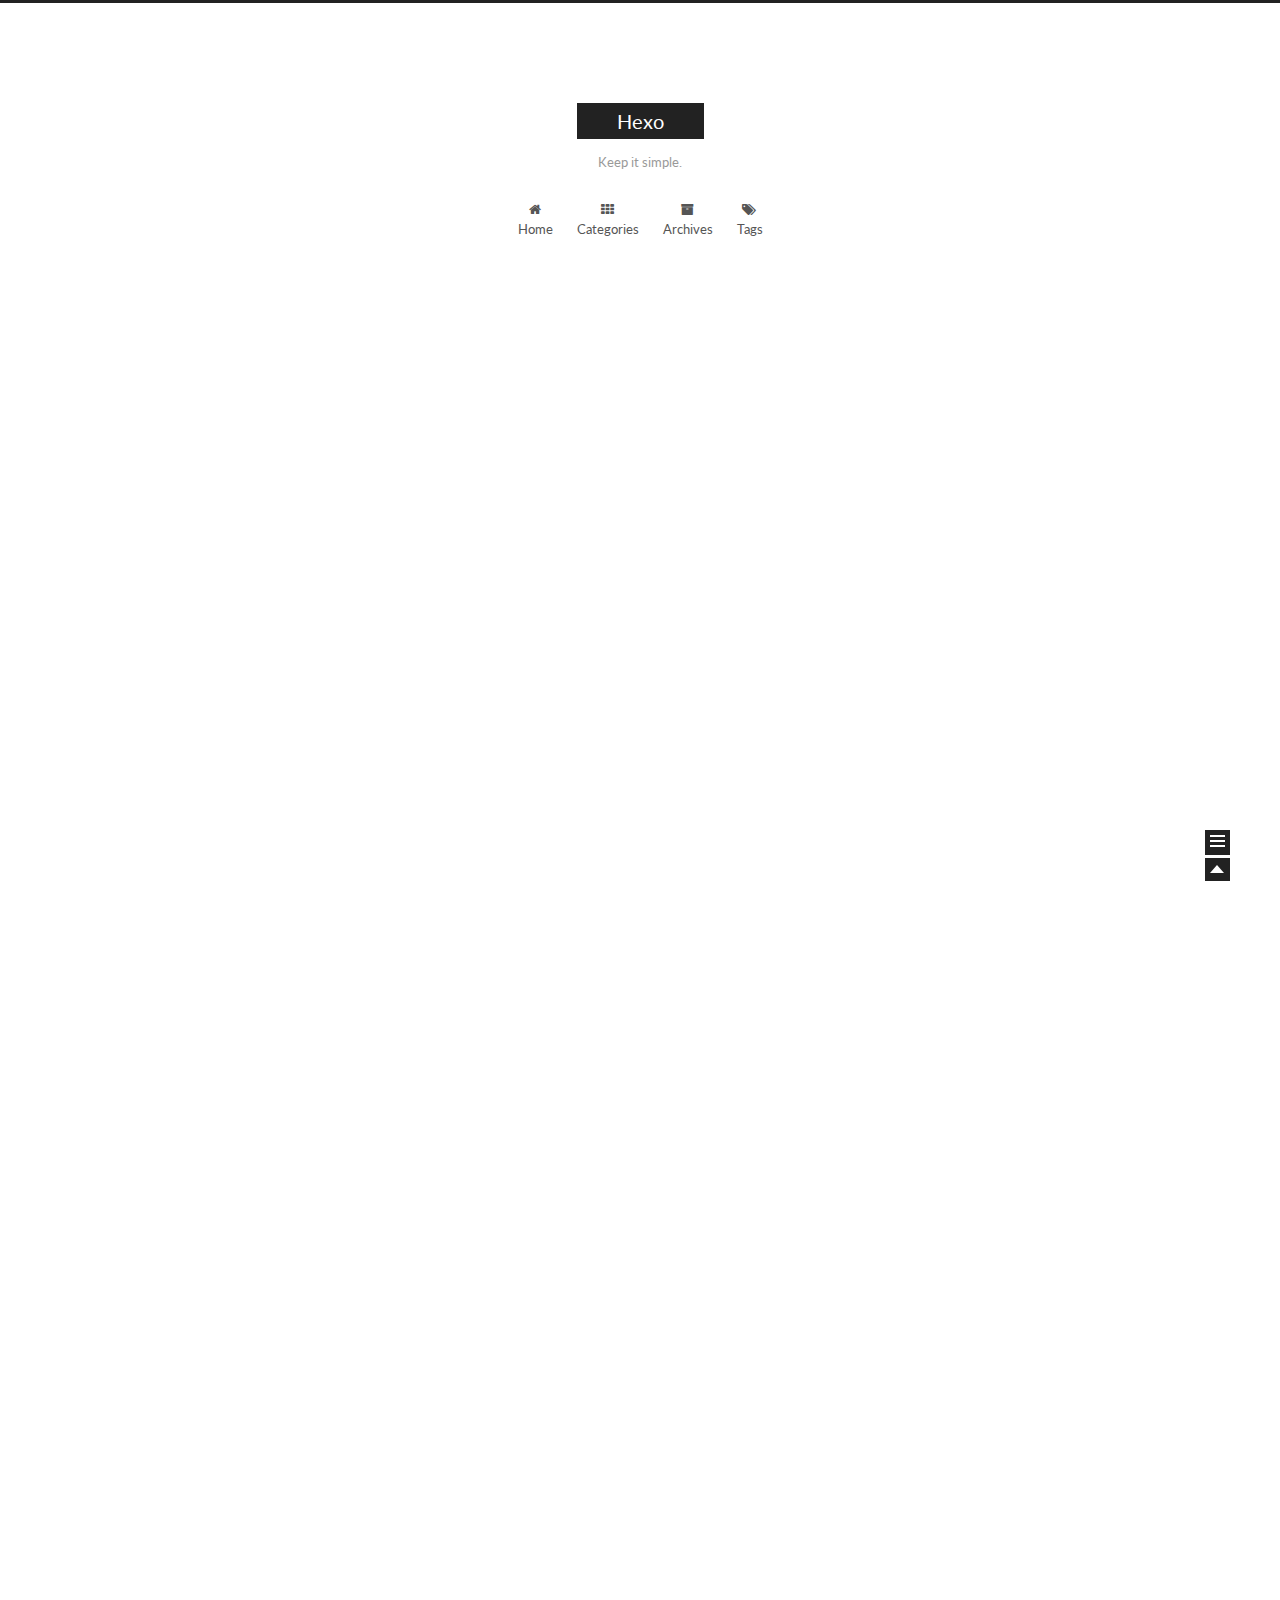
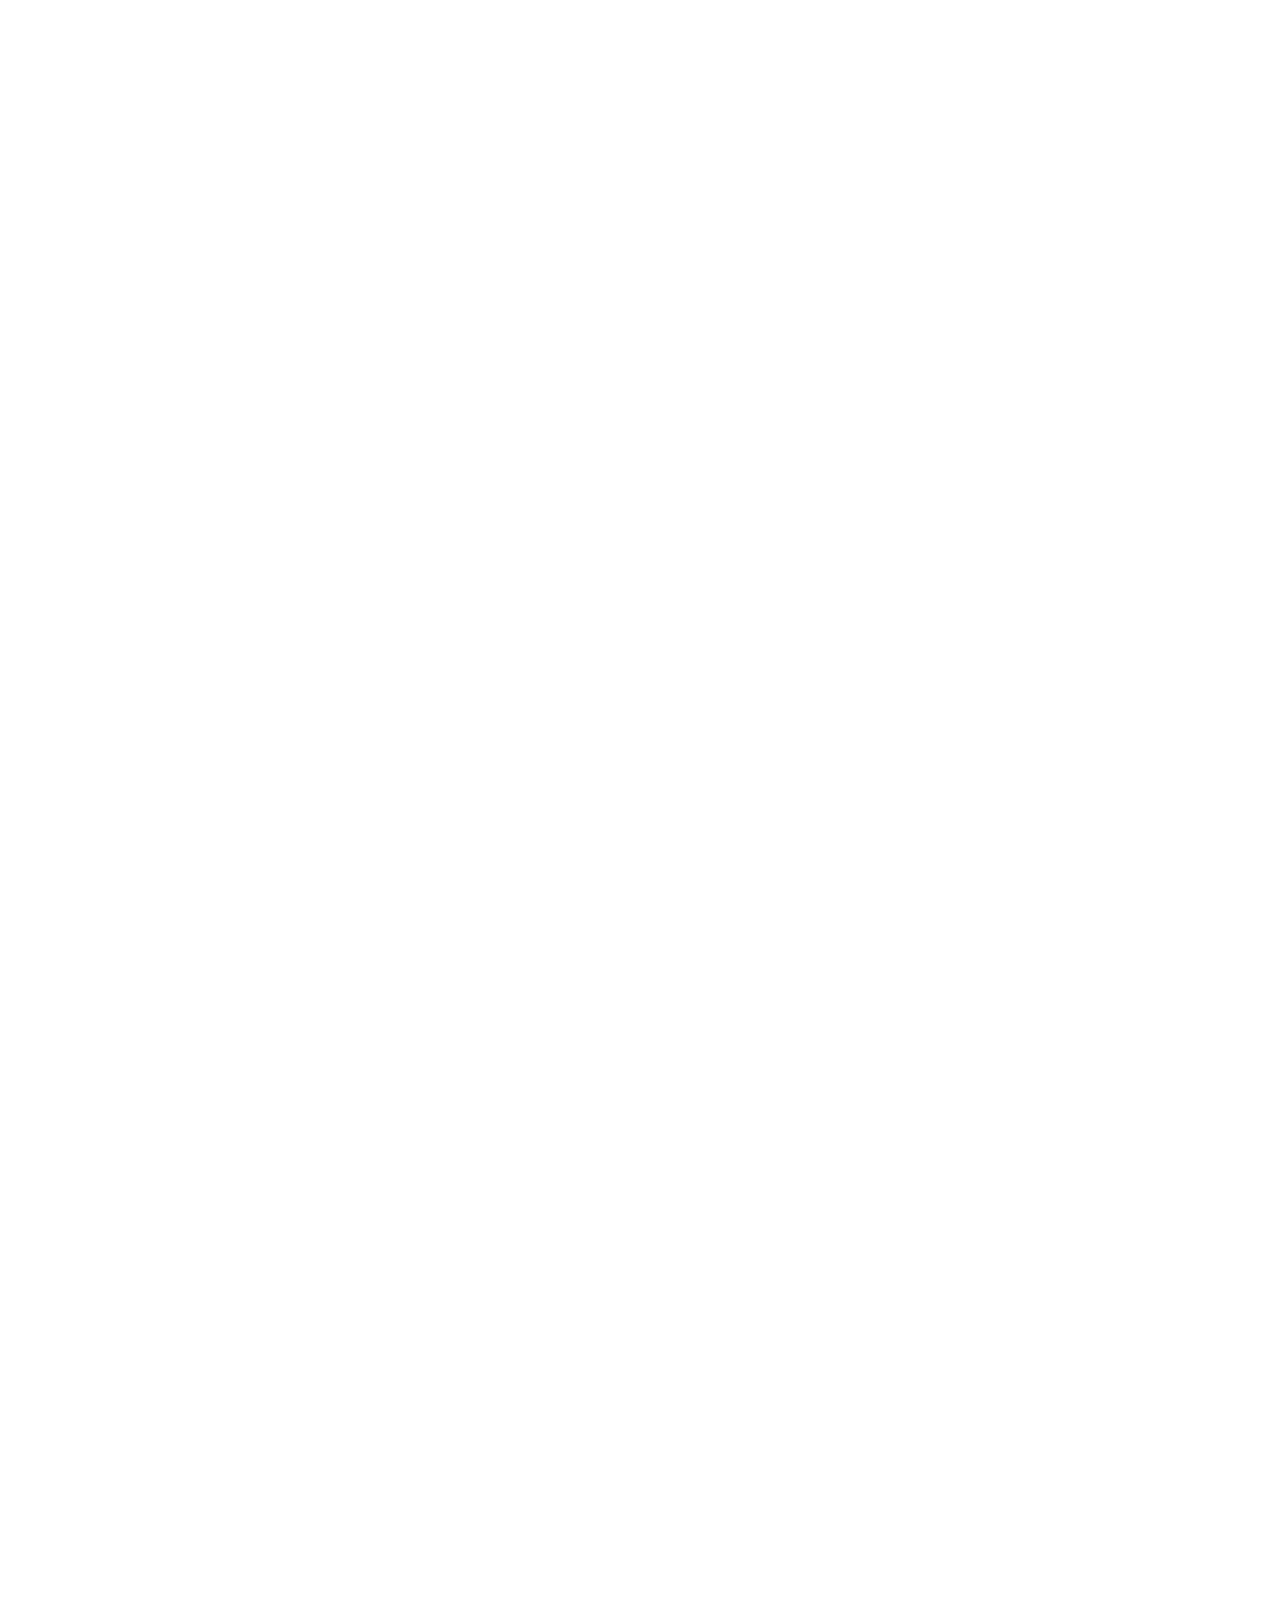
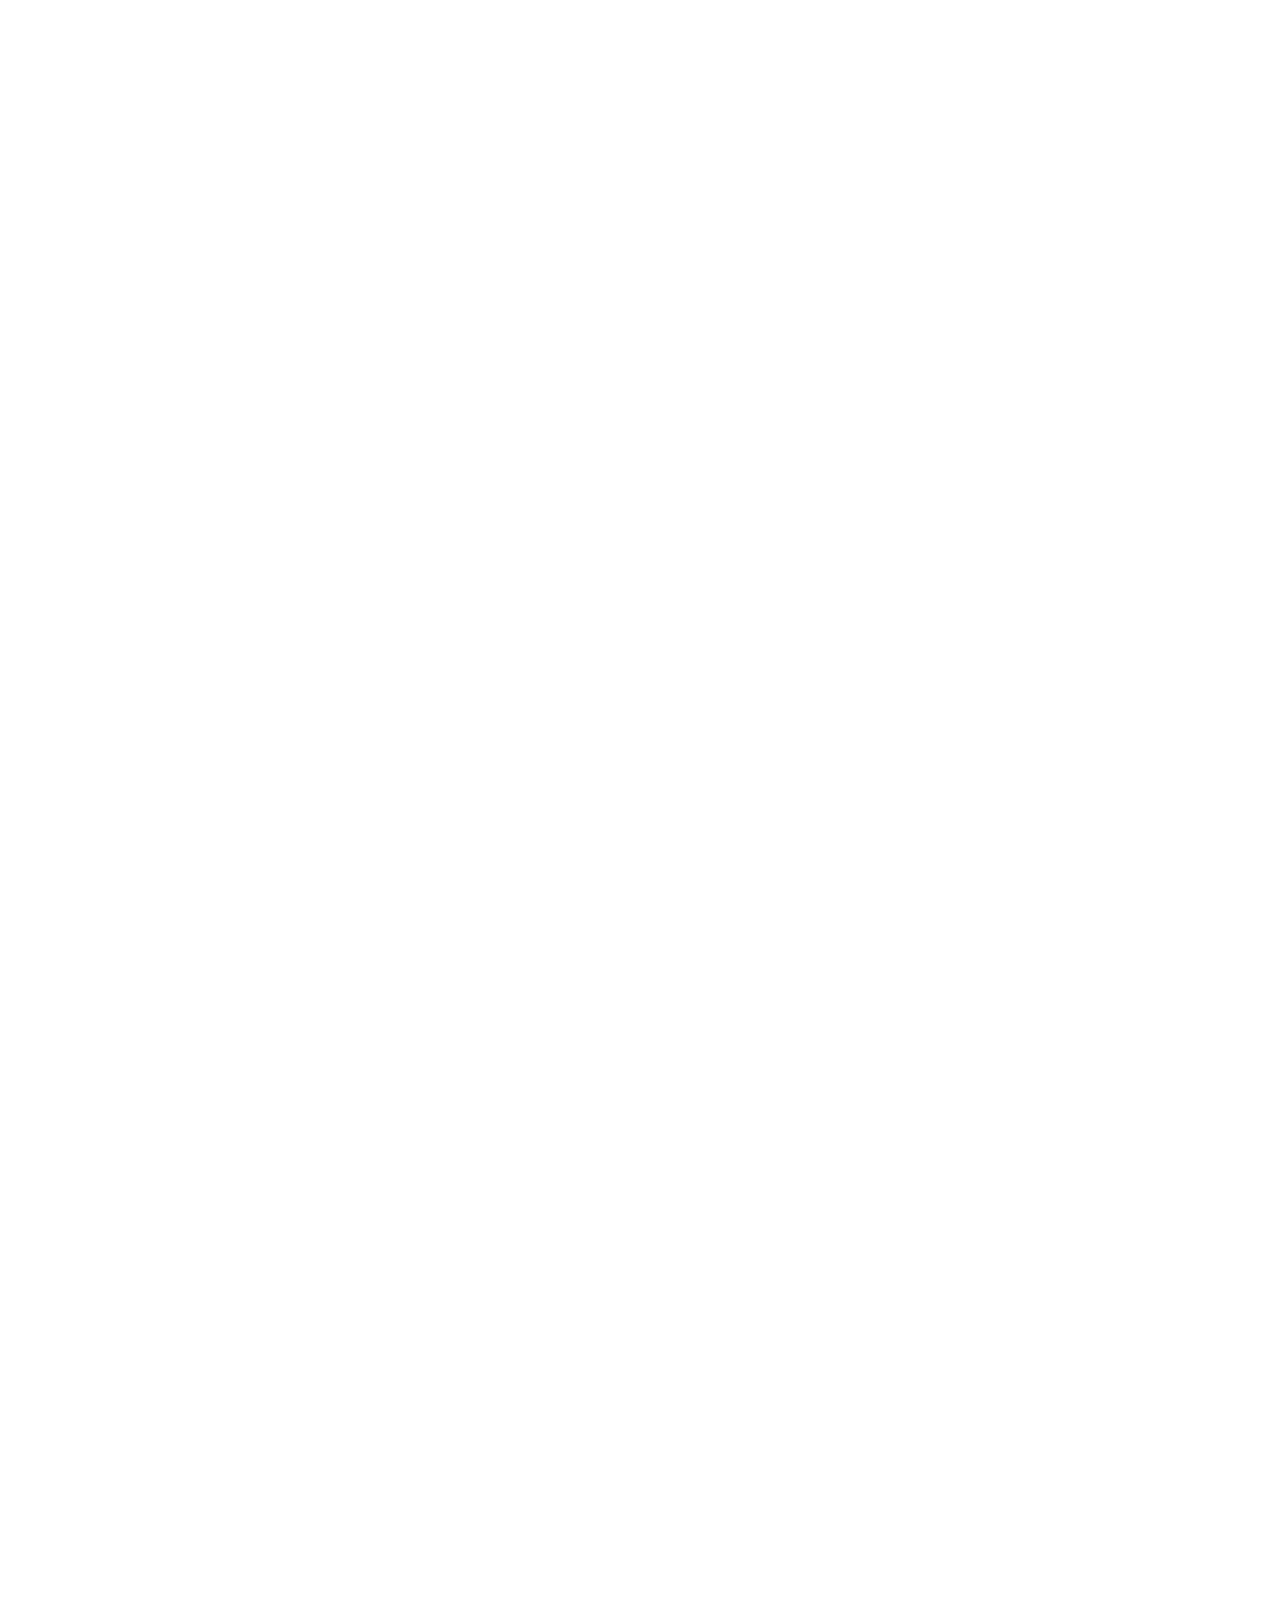
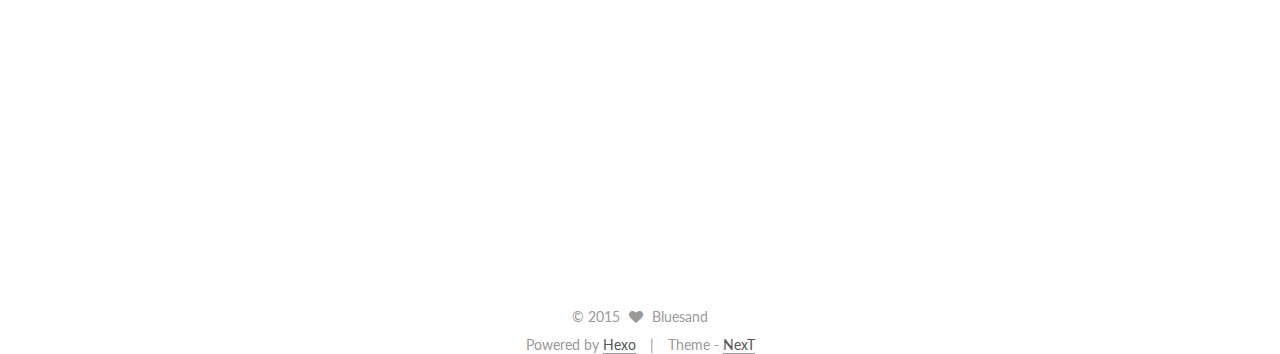
==== index.html @ d59fa03c "Site updated: 2015-11-24 13:34:00" ====
<!doctype html>
<html class="theme-next   use-motion ">
<head>
  <meta charset="UTF-8"/>
<meta http-equiv="X-UA-Compatible" content="IE=edge,chrome=1" />
<meta name="viewport" content="width=device-width, initial-scale=1, maximum-scale=1"/>



<meta http-equiv="Cache-Control" content="no-transform" />
<meta http-equiv="Cache-Control" content="no-siteapp" />












  <link href="/vendors/fancybox/source/jquery.fancybox.css?v=2.1.5" rel="stylesheet" type="text/css"/>




  <link href="//fonts.googleapis.com/css?family=Lato:300,400,700,400italic&subset=latin,latin-ext" rel="stylesheet" type="text/css">



<link href="/vendors/font-awesome/css/font-awesome.min.css?v=4.4.0" rel="stylesheet" type="text/css" />

<link href="/css/main.css?v=0.4.5.2" rel="stylesheet" type="text/css" />


  <meta name="keywords" content="Hexo, NexT" />








  <link rel="shortcut icon" type="image/x-icon" href="/favicon.ico?v=0.4.5.2" />






<meta name="description">
<meta property="og:type" content="website">
<meta property="og:title" content="Hexo">
<meta property="og:url" content="http://ibluesand.cn/index.html">
<meta property="og:site_name" content="Hexo">
<meta property="og:description">
<meta name="twitter:card" content="summary">
<meta name="twitter:title" content="Hexo">
<meta name="twitter:description">



<script type="text/javascript" id="hexo.configuration">
  var CONFIG = {
    scheme: '',
    sidebar: 'post',
    motion: true
  };
</script>

  <title> Hexo </title>
</head>

<body itemscope itemtype="http://schema.org/WebPage" lang="en">

  <!--[if lte IE 8]>
  <div style=' clear: both; height: 59px; padding:0 0 0 15px; position: relative;margin:0 auto;'>
    <a href="http://windows.microsoft.com/en-US/internet-explorer/products/ie/home?ocid=ie6_countdown_bannercode">
      <img src="http://7u2nvr.com1.z0.glb.clouddn.com/picouterie.jpg" border="0" height="42" width="820"
           alt="You are using an outdated browser. For a faster, safer browsing experience, upgrade for free today or use other browser ,like chrome firefox safari."
           style='margin-left:auto;margin-right:auto;display: block;'/>
    </a>
  </div>
<![endif]-->
  






  <div class="container one-column 
   page-home 
">
    <div class="headband"></div>

    <header id="header" class="header" itemscope itemtype="http://schema.org/WPHeader">
      <div class="header-inner"><div class="site-meta ">
  

  <div class="custom-logo-site-title">
    <a href="/"  class="brand" rel="start">
      <span class="logo-line-before"><i></i></span>
      <span class="site-title">Hexo</span>
      <span class="logo-line-after"><i></i></span>
    </a>
  </div>
  <p class="site-subtitle">Keep it simple.</p>
</div>

<div class="site-nav-toggle">
  <button>
    <span class="btn-bar"></span>
    <span class="btn-bar"></span>
    <span class="btn-bar"></span>
  </button>
</div>

<nav class="site-nav">
  

  
    <ul id="menu" class="menu ">
      
        
        <li class="menu-item menu-item-home">
          <a href="/" rel="section">
            
              <i class="menu-item-icon fa fa-home fa-fw"></i> <br />
            
            Home
          </a>
        </li>
      
        
        <li class="menu-item menu-item-categories">
          <a href="/categories" rel="section">
            
              <i class="menu-item-icon fa fa-th fa-fw"></i> <br />
            
            Categories
          </a>
        </li>
      
        
        <li class="menu-item menu-item-archives">
          <a href="/archives" rel="section">
            
              <i class="menu-item-icon fa fa-archive fa-fw"></i> <br />
            
            Archives
          </a>
        </li>
      
        
        <li class="menu-item menu-item-tags">
          <a href="/tags" rel="section">
            
              <i class="menu-item-icon fa fa-tags fa-fw"></i> <br />
            
            Tags
          </a>
        </li>
      

      
      
    </ul>
  

  
</nav>

 </div>
    </header>

    <main id="main" class="main">
      <div class="main-inner">
        <div id="content" class="content">
          
  <section id="posts" class="posts-expand">

    

    
    
      
      
        
        
        
      

      
    

    
      

  
  

  
  
  

  <article class="post post-type-normal " itemscope itemtype="http://schema.org/Article">

    
      <header class="post-header">

        
        
          <h1 class="post-title" itemprop="name headline">
            
            
              
                
                <a class="post-title-link" href="/2015/11/24/git/" itemprop="url">
                  Git
                </a>
              
            
          </h1>
        

        <div class="post-meta">
          <span class="post-time">
            Posted on
            <time itemprop="dateCreated" datetime="2015-11-24T11:07:38+08:00" content="2015-11-24">
              2015-11-24
            </time>
          </span>

          

          
            
          

          

        </div>
      </header>
    


    <div class="post-body">

      
      

      
        
          <span itemprop="articleBody">
            
              <p>##Git操作命令</p>
<ul>
<li><code>git config</code></li>
</ul>
<figure class="highlight stylus"><table><tr><td class="gutter"><pre><span class="line">1</span><br><span class="line">2</span><br><span class="line">3</span><br><span class="line">4</span><br><span class="line">5</span><br><span class="line">6</span><br><span class="line">7</span><br></pre></td><td class="code"><pre><span class="line"><span class="comment">// 本地Git的一些配置信息</span></span><br><span class="line"></span><br><span class="line"><span class="comment">// 全局的配置信息，针对所有工程</span></span><br><span class="line">git config --global user<span class="class">.name</span> <span class="string">"[name]"</span> </span><br><span class="line">git config --global user<span class="class">.email</span> <span class="string">"[email]"</span></span><br><span class="line"></span><br><span class="line"><span class="comment">// 去掉 global 的话，只针对当前工程</span></span><br></pre></td></tr></table></figure>
<ul>
<li><code>git init</code></li>
</ul>
<figure class="highlight gradle"><table><tr><td class="gutter"><pre><span class="line">1</span><br><span class="line">2</span><br><span class="line">3</span><br><span class="line">4</span><br></pre></td><td class="code"><pre><span class="line"><span class="comment">//初始化创建工程，--bare表示只建立裸仓库,没有工作区</span></span><br><span class="line">git init --bare [<span class="keyword">project</span>]</span><br><span class="line"></span><br><span class="line"><span class="comment">//Github上可以通过UI手动创建 `New Repository`</span></span><br></pre></td></tr></table></figure>
<ul>
<li><code>git clone</code></li>
</ul>
<figure class="highlight crmsh"><table><tr><td class="gutter"><pre><span class="line">1</span><br><span class="line">2</span><br></pre></td><td class="code"><pre><span class="line">//url 支持ssh, http两种协议，ssh支持读写，http只支持读，也就是只能下载</span><br><span class="line">git <span class="keyword">clone</span> <span class="title">[url</span>]</span><br></pre></td></tr></table></figure>
<ul>
<li><code>git add</code></li>
</ul>
<figure class="highlight livecodeserver"><table><tr><td class="gutter"><pre><span class="line">1</span><br><span class="line">2</span><br><span class="line">3</span><br><span class="line">4</span><br><span class="line">5</span><br><span class="line">6</span><br><span class="line">7</span><br><span class="line">8</span><br><span class="line">9</span><br></pre></td><td class="code"><pre><span class="line">//添加<span class="built_in">file</span>文件到本地暂存区,或者说索引</span><br><span class="line">git <span class="built_in">add</span> ［<span class="built_in">file</span>］</span><br><span class="line"><span class="comment"></span><br><span class="line">//提交本地所有文件</span></span><br><span class="line">git <span class="built_in">add</span> .</span><br><span class="line"><span class="comment"></span><br><span class="line">//如果文件merge冲突修改后，`git add [file]`后标示解决冲突。</span></span><br><span class="line"><span class="comment"></span><br><span class="line">//`git stash`可以缓存 `git add`后的文件</span></span><br></pre></td></tr></table></figure>
<ul>
<li><code>git commit</code></li>
</ul>
<figure class="highlight autohotkey"><table><tr><td class="gutter"><pre><span class="line">1</span><br><span class="line">2</span><br><span class="line">3</span><br><span class="line">4</span><br><span class="line">5</span><br><span class="line">6</span><br><span class="line">7</span><br><span class="line">8</span><br></pre></td><td class="code"><pre><span class="line">//索引文件添加到本地仓库,</span><br><span class="line">git commit <span class="string">"[commit message]"</span></span><br><span class="line"></span><br><span class="line">//如果不加 <span class="escape">`-</span>m<span class="escape">`会</span>进入<span class="escape">`V</span>I<span class="escape">`模</span>式填写[commit message]</span><br><span class="line">git commit -m <span class="string">"[commit message]"</span></span><br><span class="line"></span><br><span class="line">//<span class="escape">`-</span>am<span class="escape">`可</span>以合并 <span class="escape">`g</span>it add<span class="escape">`和</span><span class="escape">`g</span>it commit<span class="escape">`两</span>步</span><br><span class="line">git commit -am <span class="string">"[commit message]"</span></span><br></pre></td></tr></table></figure>
<ul>
<li><code>git status</code></li>
</ul>
<figure class="highlight 1c"><table><tr><td class="gutter"><pre><span class="line">1</span><br></pre></td><td class="code"><pre><span class="line"><span class="comment">//列出本地仓库有改动的文件</span></span><br></pre></td></tr></table></figure>
<ul>
<li><code>git diff</code></li>
</ul>
<figure class="highlight delphi"><table><tr><td class="gutter"><pre><span class="line">1</span><br><span class="line">2</span><br><span class="line">3</span><br><span class="line">4</span><br><span class="line">5</span><br></pre></td><td class="code"><pre><span class="line"><span class="comment">//显示具体的改动</span></span><br><span class="line">git diff </span><br><span class="line"></span><br><span class="line"><span class="comment">//显示具体某个文件的改动</span></span><br><span class="line">git diff [<span class="keyword">file</span>]</span><br></pre></td></tr></table></figure>
<ul>
<li><code>git log</code></li>
</ul>
<figure class="highlight cpp"><table><tr><td class="gutter"><pre><span class="line">1</span><br><span class="line">2</span><br></pre></td><td class="code"><pre><span class="line"><span class="comment">//显示提交记录信息</span></span><br><span class="line">git <span class="built_in">log</span></span><br></pre></td></tr></table></figure>
<ul>
<li><code>git push</code></li>
</ul>
<figure class="highlight gradle"><table><tr><td class="gutter"><pre><span class="line">1</span><br><span class="line">2</span><br><span class="line">3</span><br><span class="line">4</span><br><span class="line">5</span><br></pre></td><td class="code"><pre><span class="line"><span class="comment">//提交文件到远程仓库</span></span><br><span class="line">git <span class="keyword">push</span> </span><br><span class="line"></span><br><span class="line"><span class="comment">//提交具体本地仓库到远程哪个分支,如：</span></span><br><span class="line">git <span class="keyword">push</span> origin master</span><br></pre></td></tr></table></figure>
<ul>
<li><code>git fetch</code></li>
</ul>
<figure class="highlight 1c"><table><tr><td class="gutter"><pre><span class="line">1</span><br><span class="line">2</span><br></pre></td><td class="code"><pre><span class="line"><span class="comment">//获取远程最新文件到本地</span></span><br><span class="line">git fetch</span><br></pre></td></tr></table></figure>
<ul>
<li><code>git rebase</code></li>
</ul>
<figure class="highlight 1c"><table><tr><td class="gutter"><pre><span class="line">1</span><br><span class="line">2</span><br><span class="line">3</span><br><span class="line">4</span><br><span class="line">5</span><br></pre></td><td class="code"><pre><span class="line"><span class="comment">//合并本地和远程分支，并保持本地提交在最上面。</span></span><br><span class="line">git rebase </span><br><span class="line"></span><br><span class="line"><span class="comment">//合并</span></span><br><span class="line">git rebase origin/master</span><br></pre></td></tr></table></figure>
<ul>
<li><code>git branch</code></li>
</ul>
<figure class="highlight 1c"><table><tr><td class="gutter"><pre><span class="line">1</span><br><span class="line">2</span><br></pre></td><td class="code"><pre><span class="line"><span class="comment">//查看本地分支</span></span><br><span class="line">git branch</span><br></pre></td></tr></table></figure>
<ul>
<li><code>git checkout</code></li>
</ul>
<figure class="highlight scss"><table><tr><td class="gutter"><pre><span class="line">1</span><br><span class="line">2</span><br><span class="line">3</span><br><span class="line">4</span><br><span class="line">5</span><br></pre></td><td class="code"><pre><span class="line"><span class="comment">//切换分支</span></span><br><span class="line">git checkout <span class="attr_selector">[branch]</span></span><br><span class="line"></span><br><span class="line"><span class="comment">//忽略本地的改动</span></span><br><span class="line">git checkout <span class="attr_selector">[file]</span></span><br></pre></td></tr></table></figure>
<ul>
<li><code>git reset</code></li>
</ul>
<figure class="highlight scss"><table><tr><td class="gutter"><pre><span class="line">1</span><br><span class="line">2</span><br></pre></td><td class="code"><pre><span class="line"><span class="comment">//当前分支恢复到指定，默认为HEAD分支</span></span><br><span class="line">git reset <span class="attr_selector">[commitId]</span></span><br></pre></td></tr></table></figure>
<ul>
<li><code>git cherry-pick</code></li>
</ul>
<figure class="highlight prolog"><table><tr><td class="gutter"><pre><span class="line">1</span><br><span class="line">2</span><br><span class="line">3</span><br></pre></td><td class="code"><pre><span class="line">//把一个[<span class="atom">commit</span>]从一个分支转移到另一个分支.</span><br><span class="line"><span class="atom">git</span> <span class="atom">checkout</span> [<span class="atom">branch</span>]</span><br><span class="line"><span class="atom">git</span> <span class="atom">cherry</span>-<span class="atom">pick</span> ［<span class="atom">commitId</span>］</span><br></pre></td></tr></table></figure>
<ul>
<li><code>git revert</code></li>
</ul>
<figure class="highlight scss"><table><tr><td class="gutter"><pre><span class="line">1</span><br><span class="line">2</span><br></pre></td><td class="code"><pre><span class="line"><span class="comment">//撤销一次提交</span></span><br><span class="line">git revert <span class="attr_selector">[commitId]</span></span><br></pre></td></tr></table></figure>
<ul>
<li><code>git remote</code></li>
</ul>
<figure class="highlight oxygene"><table><tr><td class="gutter"><pre><span class="line">1</span><br><span class="line">2</span><br><span class="line">3</span><br><span class="line">4</span><br><span class="line">5</span><br></pre></td><td class="code"><pre><span class="line"><span class="comment">//远程仓库操作命令</span></span><br><span class="line">git remote</span><br><span class="line"></span><br><span class="line"><span class="comment">//增加本地的一个`origin`仓库,连接到远程的[url]</span></span><br><span class="line">git remote <span class="keyword">add</span> origin [url]</span><br></pre></td></tr></table></figure>
<ul>
<li><code>git tag</code></li>
</ul>
<figure class="highlight crmsh"><table><tr><td class="gutter"><pre><span class="line">1</span><br><span class="line">2</span><br></pre></td><td class="code"><pre><span class="line">//给分支打<span class="keyword">tag</span></span><br><span class="line"><span class="title">git</span> <span class="keyword">tag</span> <span class="title">[version</span>]</span><br></pre></td></tr></table></figure>
<ul>
<li><code>git pull</code></li>
</ul>
<figure class="highlight autohotkey"><table><tr><td class="gutter"><pre><span class="line">1</span><br><span class="line">2</span><br></pre></td><td class="code"><pre><span class="line">//相当于<span class="escape">`g</span>it fetch<span class="escape">` </span>+ <span class="escape">`g</span>it merge<span class="escape">`</span><br><span class="line"></span>//合并代码推荐使用 <span class="escape">`g</span>it fetch<span class="escape">` </span>+ <span class="escape">`g</span>it rebase`</span><br></pre></td></tr></table></figure>
<p>##Git简单开发模式</p>
<p>保证只有一个<code>master</code>分支用于开发仓库，开发人员每次<code>push</code>代码到自己的开发分支<code>temp_username</code>，然后<code>code review</code>后没有问题, <code>merge</code>到<code>master</code>,并删除当前<code>temp</code>分支，所有功能开发完毕，<code>bug</code>修改完毕后，<code>checkout</code>分支<code>release</code>版本。如果<code>release</code>版本有紧急<code>bug</code>，<code>fix bug</code>当前<code>release</code>版本后，同时<code>cherry-pick</code>一份到<code>master</code>分支上。如果有<code>feature</code>分支，比如针对运营的版本，也是从<code>master</code>上<code>checkout</code>出去修改。<br>总之保证<code>master</code>始终是最新的开发主干分支，其他是<code>release</code>,<code>feature</code>，<code>temp</code>分支。</p>
<figure class="highlight armasm"><table><tr><td class="gutter"><pre><span class="line">1</span><br><span class="line">2</span><br><span class="line">3</span><br><span class="line">4</span><br><span class="line">5</span><br></pre></td><td class="code"><pre><span class="line"><span class="label">git</span> clone [url]</span><br><span class="line">`开发或者修改<span class="keyword">bug`</span><br><span class="line"></span><span class="label">git</span> <span class="keyword">add </span>.</span><br><span class="line"><span class="label">git</span> commit -m <span class="string">"commit message"</span></span><br><span class="line"><span class="label">git</span> <span class="keyword">push </span>origin temp_username</span><br></pre></td></tr></table></figure>
<hr>
<figure class="highlight autohotkey"><table><tr><td class="gutter"><pre><span class="line">1</span><br><span class="line">2</span><br><span class="line">3</span><br><span class="line">4</span><br><span class="line">5</span><br><span class="line">6</span><br><span class="line">7</span><br><span class="line">8</span><br><span class="line">9</span><br></pre></td><td class="code"><pre><span class="line"><span class="escape">`代</span>码审核不通过<span class="escape">`</span><br><span class="line"></span><span class="escape">`开</span>发或者修改bug，注意:提交后不要fetch并rebase代码了<span class="escape">`</span><br><span class="line"></span>git add .</span><br><span class="line">git commit -m <span class="string">"commit message"</span></span><br><span class="line">git push origin temp_username</span><br><span class="line"></span><br><span class="line"><span class="escape">`代</span>码审核通过<span class="escape">`</span><br><span class="line"></span>merge到master</span><br><span class="line"><span class="label">git push origin :</span>temp_username //删除分支</span><br></pre></td></tr></table></figure>
<hr>
<figure class="highlight autohotkey"><table><tr><td class="gutter"><pre><span class="line">1</span><br><span class="line">2</span><br><span class="line">3</span><br><span class="line">4</span><br><span class="line">5</span><br><span class="line">6</span><br><span class="line">7</span><br><span class="line">8</span><br><span class="line">9</span><br><span class="line">10</span><br><span class="line">11</span><br></pre></td><td class="code"><pre><span class="line">git fetch</span><br><span class="line">git rebase origin/master</span><br><span class="line"></span><br><span class="line"><span class="escape">`解</span>决冲突<span class="escape">`</span><br><span class="line"></span>git add .</span><br><span class="line">git rebase --<span class="keyword">continue</span></span><br><span class="line"><span class="escape">`反</span>复解决冲突，直到没有冲突<span class="escape">`</span><br><span class="line"></span></span><br><span class="line">git add .</span><br><span class="line">git commit -m <span class="string">"commit message"</span></span><br><span class="line">git push origin temp_username</span><br></pre></td></tr></table></figure>

            
          </span>
        
      
    </div>

    <footer class="post-footer">
      

      

      
      
        <div class="post-eof"></div>
      
    </footer>
  </article>


    

  </section>

  


        </div>

        


        

      </div>

      
        
  
  <div class="sidebar-toggle">
    <div class="sidebar-toggle-line-wrap">
      <span class="sidebar-toggle-line sidebar-toggle-line-first"></span>
      <span class="sidebar-toggle-line sidebar-toggle-line-middle"></span>
      <span class="sidebar-toggle-line sidebar-toggle-line-last"></span>
    </div>
  </div>

  <aside id="sidebar" class="sidebar">
    <div class="sidebar-inner">

      

      

      <section class="site-overview sidebar-panel  sidebar-panel-active ">
        <div class="site-author motion-element" itemprop="author" itemscope itemtype="http://schema.org/Person">
          <img class="site-author-image" src="/images/default_avatar.jpg" alt="Bluesand" itemprop="image"/>
          <p class="site-author-name" itemprop="name">Bluesand</p>
        </div>
        <p class="site-description motion-element" itemprop="description"></p>
        <nav class="site-state motion-element">
          <div class="site-state-item site-state-posts">
            <a href="/archives">
              <span class="site-state-item-count">3</span>
              <span class="site-state-item-name">posts</span>
            </a>
          </div>

          <div class="site-state-item site-state-categories">
            <a href="/categories">
              <span class="site-state-item-count">0</span>
              <span class="site-state-item-name">categories</span>
              </a>
          </div>

          <div class="site-state-item site-state-tags">
            <a href="/tags">
              <span class="site-state-item-count">0</span>
              <span class="site-state-item-name">tags</span>
              </a>
          </div>

        </nav>

        

        <div class="links-of-author motion-element">
          
        </div>

        
        

        <div class="links-of-author motion-element">
          
        </div>

      </section>

      

    </div>
  </aside>


      
    </main>

    <footer id="footer" class="footer">
      <div class="footer-inner">
        <div class="copyright" >
  
  &copy; 
  <span itemprop="copyrightYear">2015</span>
  <span class="with-love">
    <i class="icon-next-heart fa fa-heart"></i>
  </span>
  <span class="author" itemprop="copyrightHolder">Bluesand</span>
</div>

<div class="powered-by">
  Powered by <a class="theme-link" href="http://hexo.io">Hexo</a>
</div>

<div class="theme-info">
  Theme -
  <a class="theme-link" href="https://github.com/iissnan/hexo-theme-next">
    NexT
  </a>
</div>



      </div>
    </footer>

    <div class="back-to-top"></div>
  </div>

  <script type="text/javascript" src="/vendors/jquery/index.js?v=2.1.3"></script>

  
  

  
    
    

  


  

  
  <script type="text/javascript" src="/vendors/fancybox/source/jquery.fancybox.pack.js"></script>
  <script type="text/javascript" src="/js/fancy-box.js?v=0.4.5.2"></script>


  <script type="text/javascript" src="/js/helpers.js?v=0.4.5.2"></script>
  <script type="text/javascript" src="/vendors/velocity/velocity.min.js"></script>
<script type="text/javascript" src="/vendors/velocity/velocity.ui.min.js"></script>

<script type="text/javascript" src="/js/motion.js?v=0.4.5.2" id="motion.global"></script>


  <script type="text/javascript" src="/vendors/fastclick/lib/fastclick.min.js?v=1.0.6"></script>
  <script type="text/javascript" src="/vendors/jquery_lazyload/jquery.lazyload.js?v=1.9.7"></script>

  

  <script type="text/javascript" src="/js/bootstrap.js"></script>

  
  

  
  

</body>
</html>
---- css/main.css ----
/* normalize.css v3.0.2 | MIT License | git.io/normalize */
html {
  font-family: sans-serif; /* 1 */
  -ms-text-size-adjust: 100%; /* 2 */
  -webkit-text-size-adjust: 100%; /* 2 */
}
body {
  margin: 0;
}
article,
aside,
details,
figcaption,
figure,
footer,
header,
hgroup,
main,
menu,
nav,
section,
summary {
  display: block;
}
audio,
canvas,
progress,
video {
  display: inline-block; /* 1 */
  vertical-align: baseline; /* 2 */
}
audio:not([controls]) {
  display: none;
  height: 0;
}
[hidden],
template {
  display: none;
}
a {
  background-color: transparent;
}
a:active,
a:hover {
  outline: 0;
}
abbr[title] {
  border-bottom: 1px dotted;
}
b,
strong {
  font-weight: bold;
}
dfn {
  font-style: italic;
}
h1 {
  font-size: 2em;
  margin: 0.67em 0;
}
mark {
  background: #ff0;
  color: #000;
}
small {
  font-size: 80%;
}
sub,
sup {
  font-size: 75%;
  line-height: 0;
  position: relative;
  vertical-align: baseline;
}
sup {
  top: -0.5em;
}
sub {
  bottom: -0.25em;
}
img {
  border: 0;
}
svg:not(:root) {
  overflow: hidden;
}
figure {
  margin: 1em 40px;
}
hr {
  -moz-box-sizing: content-box;
  box-sizing: content-box;
  height: 0;
}
pre {
  overflow: auto;
}
code,
kbd,
pre,
samp {
  font-family: monospace, monospace;
  font-size: 1em;
}
button,
input,
optgroup,
select,
textarea {
  color: inherit; /* 1 */
  font: inherit; /* 2 */
  margin: 0; /* 3 */
}
button {
  overflow: visible;
}
button,
select {
  text-transform: none;
}
button,
html input[type="button"],
input[type="reset"],
input[type="submit"] {
  -webkit-appearance: button; /* 2 */
  cursor: pointer; /* 3 */
}
button[disabled],
html input[disabled] {
  cursor: default;
}
button::-moz-focus-inner,
input::-moz-focus-inner {
  border: 0;
  padding: 0;
}
input {
  line-height: normal;
}
input[type="checkbox"],
input[type="radio"] {
  box-sizing: border-box; /* 1 */
  padding: 0; /* 2 */
}
input[type="number"]::-webkit-inner-spin-button,
input[type="number"]::-webkit-outer-spin-button {
  height: auto;
}
input[type="search"] {
  -webkit-appearance: textfield; /* 1 */
  -moz-box-sizing: content-box;
  -webkit-box-sizing: content-box; /* 2 */
  box-sizing: content-box;
}
input[type="search"]::-webkit-search-cancel-button,
input[type="search"]::-webkit-search-decoration {
  -webkit-appearance: none;
}
fieldset {
  border: 1px solid #c0c0c0;
  margin: 0 2px;
  padding: 0.35em 0.625em 0.75em;
}
legend {
  border: 0; /* 1 */
  padding: 0; /* 2 */
}
textarea {
  overflow: auto;
}
optgroup {
  font-weight: bold;
}
table {
  border-collapse: collapse;
  border-spacing: 0;
}
td,
th {
  padding: 0;
}
::selection {
  background: #262a30;
  color: #fff;
}
body {
  position: relative;
  font-family: Lato, "PingFang SC", "Microsoft YaHei", sans-serif;
  font-size: 14px;
  line-height: 2;
  color: #555;
  background: #fff;
}
@media (max-width: 767px) {
  body {
    padding-right: 0 !important;
  }
}
@media (min-width: 768px) and (max-width: 991px) {
  body {
    padding-right: 0 !important;
  }
}
@media (min-width: 1600px) {
  body {
    font-size: 16px;
  }
}
h1,
h2,
h3,
h4,
h5,
h6 {
  margin: 0;
  padding: 0;
  font-weight: bold;
  line-height: 1;
  font-family: Lato, "PingFang SC", "Microsoft YaHei", sans-serif;
}
h1 {
  font-size: 22px;
}
@media (max-width: 767px) {
  h1 {
    font-size: 18px;
  }
}
h2 {
  font-size: 20px;
}
@media (max-width: 767px) {
  h2 {
    font-size: 16px;
  }
}
h3 {
  font-size: 18px;
}
@media (max-width: 767px) {
  h3 {
    font-size: 14px;
  }
}
h4 {
  font-size: 16px;
}
@media (max-width: 767px) {
  h4 {
    font-size: 12px;
  }
}
h5 {
  font-size: 14px;
}
@media (max-width: 767px) {
  h5 {
    font-size: 10px;
  }
}
h6 {
  font-size: 12px;
}
@media (max-width: 767px) {
  h6 {
    font-size: 8px;
  }
}
p {
  margin: 0 0 25px 0;
}
a {
  color: #555;
  text-decoration: none;
  border-bottom: 1px solid #999;
}
a:hover {
  color: #222;
  border-bottom-color: #222;
}
ul {
  list-style: none;
}
blockquote {
  margin: 0;
  padding: 0;
}
img {
  display: block;
  margin: auto 0;
  max-width: 100%;
  height: auto;
}
h2,
h3,
h4,
h5,
h6 {
  margin: 20px 0 15px;
}
ul {
  list-style: square;
}
a {
  word-wrap: break-word;
}
hr {
  margin: 40px 0;
  height: 3px;
  border: none;
  background-color: #ddd;
  background-image: repeating-linear-gradient(-45deg, #fff, #fff 4px, transparent 4px, transparent 8px);
}
blockquote {
  padding: 0 15px;
  color: #666;
  border-left: 4px solid #ddd;
}
blockquote cite::before {
  content: "-";
  padding: 0 5px;
}
dt {
  font-weight: 700;
}
dd {
  margin: 0;
  padding: 0;
}
.pullquote {
  width: 45%;
}
.pullquote.left {
  float: left;
  margin-left: 5px;
  margin-right: 10px;
}
.pullquote.right {
  float: right;
  margin-left: 10px;
  margin-right: 5px;
}
.highlight table,
.gist table {
  width: auto;
}
.highlight table td,
.gist table td {
  border: none;
}
.highlight a,
.gist a {
  color: #222 !important;
  text-decoration: none !important;
}
.video-container {
  position: relative;
  padding-top: 60%;
  height: 0;
  overflow: hidden;
}
.video-container iframe,
.video-container object,
.video-container embed {
  position: absolute;
  top: 0;
  left: 0;
  width: 100%;
  height: 100%;
}
table {
  margin: 20px 0;
  width: 100%;
  border-collapse: collapse;
  border-spacing: 0;
  border: 1px solid #ddd;
  font-size: 14px;
}
table>tbody>tr:nth-of-type(odd) {
  background-color: #f9f9f9;
}
table>tbody>tr:hover {
  background-color: #f5f5f5;
}
caption,
th,
td {
  padding: 8px;
  text-align: left;
  vertical-align: middle;
  font-weight: normal;
}
th,
td {
  border-bottom: 3px solid #ddd;
  border-right: 1px solid #eee;
}
th {
  padding-bottom: 10px;
  font-weight: 700;
}
td {
  border-bottom-width: 1px;
}
.text-left {
  text-align: left;
}
.text-center {
  text-align: center;
}
.text-right {
  text-align: right;
}
.text-justify {
  text-align: justify;
}
.text-nowrap {
  white-space: nowrap;
}
.text-lowercase {
  text-transform: lowercase;
}
.text-uppercase {
  text-transform: uppercase;
}
.text-capitalize {
  text-transform: capitalize;
}
.center-block {
  display: block;
  margin-left: auto;
  margin-right: auto;
}
.clearfix:before,
.clearfix:after {
  content: " ";
  display: table;
}
.clearfix:after {
  clear: both;
}
.full-image.full-image.full-image {
  border: none;
  max-width: 100%;
  width: auto;
  margin: 0;
}
@media (min-width: 992px) {
  .full-image.full-image.full-image {
    max-width: none;
    width: 126%;
    margin: 0 -13%;
  }
}
.use-motion .motion-element {
  opacity: 0;
}
pre,
.highlight {
  background: #f7f7f7;
  margin: 20px 0;
  padding: 15px;
  overflow: auto;
  font-size: 13px;
  color: #4d4d4c;
  line-height: 1.6;
}
.highlight .gutter pre,
.gist .gist-file .gist-data .line-numbers {
  color: #666;
}
pre,
code {
  font-family: "Input Mono", "PT Mono", Consolas, Monaco, Menlo, monospace;
}
code {
  word-break: break-all;
  background: #eee;
  text-shadow: 0 1px #fff;
  padding: 0 0.3em;
}
pre code {
  background: none;
  text-shadow: none;
  padding: 0;
}
.highlight pre {
  border: none;
  margin: 0;
  padding: 1px;
}
.highlight table {
  margin: 0;
  width: auto;
  border: none;
}
.highlight td {
  border: none;
  padding: 0;
}
.highlight figcaption {
  font-size: 0.85em;
  color: #8e908c;
  line-height: 1em;
  margin-bottom: 1em;
}
.highlight figcaption:before,
.highlight figcaption:after {
  content: " ";
  display: table;
}
.highlight figcaption:after {
  clear: both;
}
.highlight figcaption a {
  float: right;
}
.highlight .gutter pre {
  text-align: right;
  padding-right: 20px;
}
.highlight .line {
  height: 20px;
}
.gist {
  margin: 20px 0;
  border-style: solid;
  border-color: #ccc;
  border-width: 1px 0;
  background: #f7f7f7;
  padding: 15px 40px 15px 15px;
}
.gist .gist-file {
  border: none;
  font-family: "Input Mono", "PT Mono", Consolas, Monaco, Menlo, monospace;
  margin: 0;
}
.gist .gist-file .gist-data {
  background: none;
  border: none;
}
.gist .gist-file .gist-data .line-numbers {
  background: none;
  border: none;
  padding: 0 20px 0 0;
}
.gist .gist-file .gist-data .line-data {
  padding: 0 !important;
}
.gist .gist-file .highlight {
  margin: 0;
  padding: 0;
  border: none;
}
.gist .gist-file .gist-meta {
  background: #f7f7f7;
  color: #8e908c;
  font: 13px Lato, "PingFang SC", "Microsoft YaHei", sans-serif;
  text-shadow: 0 0;
  padding: 0;
  margin-top: 1em;
  margin-left: 40px;
}
.gist .gist-file .gist-meta a {
  color: color-link;
  font-weight: normal;
}
.gist .gist-file .gist-meta a:hover {
  text-decoration: underline;
}
pre .comment {
  color: #8e908c;
}
pre .variable,
pre .attribute,
pre .tag,
pre .regexp,
pre .ruby .constant,
pre .xml .tag .title,
pre .xml .pi,
pre .xml .doctype,
pre .html .doctype,
pre .css .id,
pre .css .class,
pre .css .pseudo {
  color: #c82829;
}
pre .number,
pre .preprocessor,
pre .built_in,
pre .literal,
pre .params,
pre .constant {
  color: #f5871f;
}
pre .ruby .class .title,
pre .css .rules .attribute {
  color: #718c00;
}
pre .string,
pre .value,
pre .inheritance,
pre .header,
pre .ruby .symbol,
pre .xml .cdata {
  color: #718c00;
}
pre .title,
pre .css .hexcolor {
  color: #3e999f;
}
pre .function,
pre .python .decorator,
pre .python .title,
pre .ruby .function .title,
pre .ruby .title .keyword,
pre .perl .sub,
pre .javascript .title,
pre .coffeescript .title {
  color: #4271ae;
}
pre .keyword,
pre .javascript .function {
  color: #8959a8;
}
html,
body {
  height: 100%;
}
.container {
  position: relative;
  min-height: 100%;
}
.header-inner {
  margin: 0 auto;
  padding: 100px 0 70px;
  width: 1200px;
}
.one-column .header-inner {
  width: 700px;
}
@media (min-width: 1600px) {
  .one-column .header-inner {
    width: 900px;
  }
}
.main {
  padding-bottom: 150px;
}
.main-inner {
  margin: 0 auto;
  width: 1200px;
}
.one-column .main-inner {
  width: 700px;
}
@media (min-width: 1600px) {
  .one-column .main-inner {
    width: 900px;
  }
}
.footer {
  position: absolute;
  left: 0;
  bottom: 0;
  width: 100%;
  min-height: 50px;
}
.footer-inner {
  margin: 20px auto;
  width: 1200px;
}
.one-column .footer-inner {
  width: 700px;
}
@media (min-width: 1600px) {
  .one-column .footer-inner {
    width: 900px;
  }
}
.headband {
  height: 3px;
  background: #222;
}
.header {
  background: #fff;
}
.header-inner {
  position: relative;
}
.site-meta {
  margin: 0;
  text-align: center;
}
@media (max-width: 767px) {
  .site-meta {
    text-align: center;
  }
}
.brand {
  position: relative;
  display: inline-block;
  padding: 0 40px;
  color: #fff;
  background: #222;
  border-bottom: none;
  font-family: Lato, "PingFang SC", "Microsoft YaHei", sans-serif;
}
.brand:hover {
  color: #fff;
}
.logo {
  display: inline-block;
  margin-right: 5px;
  line-height: 36px;
  vertical-align: top;
}
.site-title {
  display: inline-block;
  vertical-align: top;
  line-height: 36px;
  font-size: 20px;
  font-weight: normal;
}
.site-subtitle {
  margin-top: 10px;
  font-size: 13px;
  color: #999;
}
.use-motion .brand {
  opacity: 0;
}
.use-motion .logo,
.use-motion .site-title,
.use-motion .site-subtitle {
  opacity: 0;
  position: relative;
  top: -10px;
}
.site-nav-toggle {
  display: none;
  position: absolute;
  top: 10px;
  left: 10px;
}
@media (max-width: 767px) {
  .site-nav-toggle {
    display: block;
  }
}
.site-nav-toggle button {
  margin-top: 2px;
  padding: 9px 10px;
  background: transparent;
  border: none;
}
@media (max-width: 767px) {
  .site-nav {
    display: none;
    margin: 0 -10px;
    padding: 0 10px;
    clear: both;
    border-top: 1px solid #ddd;
  }
}
@media (min-width: 768px) and (max-width: 991px) {
  .site-nav {
    display: block !important;
  }
}
@media (min-width: 992px) {
  .site-nav {
    display: block !important;
  }
}
.menu {
  margin-top: 20px;
  padding-left: 0;
  text-align: center;
}
.menu .menu-item {
  display: inline-block;
  margin: 0 10px;
}
@media screen and (max-width: 767px) {
  .menu .menu-item {
    margin-top: 10px;
  }
}
.menu .menu-item a {
  display: block;
  font-size: 13px;
  text-transform: capitalize;
  line-height: 1.5;
  border-bottom: 1px solid transparent;
  transition-property: border-color;
  transition-duration: 0.2s;
  transition-timing-function: ease-in-out;
  transition-delay: 0s;
}
.menu .menu-item a:hover {
  border-bottom-color: #222;
}
.use-motion .menu-item {
  opacity: 0;
}
.translation {
  margin-top: -20px;
  font-size: 14px;
  color: #999;
}
.post:last-child .post-eof.post-eof.post-eof {
  display: none;
}
.sidebar-toggle {
  position: fixed;
  right: 50px;
  bottom: 45px;
  width: 15px;
  height: 15px;
  padding: 5px;
  background: #222;
  line-height: 0;
  z-index: 1050;
  cursor: pointer;
  -webkit-transform: translateZ(0);
}
@media (min-width: 768px) and (max-width: 991px) {
  .sidebar-toggle {
    display: none;
  }
}
@media (max-width: 767px) {
  .sidebar-toggle {
    display: none;
  }
}
.sidebar-toggle-line {
  position: relative;
  display: inline-block;
  vertical-align: top;
  height: 2px;
  width: 100%;
  background: #fff;
  margin-top: 3px;
}
.sidebar-toggle-line:first-child {
  margin-top: 0;
}
.sidebar {
  width: 0;
  position: fixed;
  right: 0;
  top: 0;
  bottom: 0;
  z-index: 1040;
  box-shadow: inset 0 2px 6px #000;
  background: #222;
  -webkit-transform: translateZ(0);
}
.sidebar a {
  color: #999;
  border-bottom-color: #555;
}
.sidebar a:hover {
  color: #eee;
}
@media (min-width: 768px) and (max-width: 991px) {
  .sidebar {
    display: none !important;
  }
}
@media (max-width: 767px) {
  .sidebar {
    display: none !important;
  }
}
.sidebar-inner {
  position: relative;
  padding: 20px 10px;
  color: #999;
  text-align: center;
}
.site-author-image {
  display: block;
  margin: 0 auto;
  max-width: 96px;
  height: auto;
  border: 2px solid #333;
  padding: 2px;
}
.site-author-name {
  margin: 5px 0 0;
  color: #f5f5f5;
}
.site-description {
  margin-top: 5px;
  font-size: 14px;
  color: #555;
}
.site-state {
  overflow: hidden;
  line-height: 1.4;
}
.site-state-item {
  display: inline-block;
  padding: 0 15px;
  border-left: 1px solid #333;
}
.site-state-item:first-child {
  border-left: none;
}
.site-state-item a {
  border-bottom: none;
}
.site-state-item-count {
  display: block;
  text-align: center;
  font-size: 18px;
}
.site-state-item-name {
  font-size: 13px;
}
.feed-link {
  margin-top: 20px;
}
.feed-link a {
  display: inline-block;
  padding: 0 15px;
  color: #fc6423;
  border: 1px solid #fc6423;
  border-radius: 4px;
}
.feed-link a i {
  color: #fc6423;
  font-size: 14px;
}
.feed-link a:hover {
  color: #fff;
  background: #fc6423;
}
.feed-link a:hover i {
  color: #fff;
}
.links-of-author {
  margin-top: 20px;
}
.links-of-author a {
  display: inline-block;
  vertical-align: middle;
  margin-right: 10px;
  margin-bottom: 10px;
  border-bottom-color: #555;
  font-size: 13px;
}
.links-of-author a:before {
  display: inline-block;
  vertical-align: middle;
  margin-right: 3px;
  content: " ";
  width: 4px;
  height: 4px;
  border-radius: 50%;
  background: #4714e9;
}
.sidebar-nav {
  margin: 0 0 20px;
  padding-left: 0;
}
.sidebar-nav li {
  display: inline-block;
  cursor: pointer;
  border-bottom: 1px solid transparent;
  font-size: 15px;
}
.sidebar-nav li:hover {
  color: #f5f5f5;
}
.page-post-detail .sidebar-nav-toc {
  padding: 0 5px;
}
.page-post-detail .sidebar-nav-overview {
  margin-left: 10px;
}
.sidebar-nav .sidebar-nav-active {
  color: #87daff;
  border-bottom-color: #87daff;
}
.sidebar-nav .sidebar-nav-active:hover {
  color: #87daff;
}
.sidebar-panel {
  display: none;
}
.sidebar-panel-active {
  display: block;
}
.post-toc {
  overflow: hidden;
  position: relative;
}
.post-toc-empty {
  font-size: 14px;
  color: #666;
}
.post-toc ol {
  overflow: auto;
  margin: 0;
  padding: 0 10px 10px;
  text-align: left;
  list-style: none;
  font-size: 14px;
}
.post-toc ol a {
  color: #999;
}
.post-toc ol a:hover {
  color: #ccc;
}
.post-toc .nav .nav-child {
  display: none;
}
.post-toc .nav .active > .nav-child {
  display: block;
}
.post-toc .nav .active-current > .nav-child {
  display: block;
}
.post-toc .nav .active-current > .nav-child > .nav-item {
  display: block;
}
.post-toc .nav .active > a {
  color: #ccc;
}
.post-toc .nav .active-current > a {
  color: #87daff;
}
.post-toc .nav .active-current > a:hover {
  color: #87daff;
}
.post-toc-indicator {
  height: 20px;
  text-align: center;
  color: #fff;
  font-size: 14px;
}
.post-toc-indicator-top {
  opacity: 0;
  margin-top: 10px;
}
.post-toc-indicator-bottom {
  position: absolute;
  width: 100%;
}
.footer {
  font-size: 14px;
  color: #999;
}
.footer img {
  border: none;
}
.footer-inner {
  text-align: center;
}
.with-love {
  display: inline-block;
  margin: 0 5px;
}
.powered-by,
.theme-info {
  display: inline-block;
}
.powered-by {
  margin-right: 10px;
}
.powered-by::after {
  content: "|";
  padding-left: 10px;
}
.cc-license {
  margin-top: 10px;
  text-align: center;
}
.cc-license .cc-opacity {
  opacity: 0.7;
  border-bottom: none;
}
.cc-license .cc-opacity:hover {
  opacity: 0.9;
}
.cc-license img {
  display: inline-block;
}
@media (max-width: 767px) {
  body {
    font-size: 14px;
  }
  .header-inner,
  .one-column .header-inner,
  .main-inner,
  .one-column .main-inner,
  .main-inner .content,
  .footer-inner,
  .one-column .footer-inner {
    width: auto;
  }
  .main-inner {
    margin: 20px auto 0;
  }
  .footer-inner {
    padding: 0 10px;
  }
}
.blockquote-center,
.page-home .post-type-quote blockquote,
.page-post-detail .post-type-quote blockquote {
  position: relative;
  margin: 40px 0;
  padding: 0;
  border-left: none;
  text-align: center;
}
.blockquote-center::before,
.page-home .post-type-quote blockquote::before,
.page-post-detail .post-type-quote blockquote::before,
.blockquote-center::after,
.page-home .post-type-quote blockquote::after,
.page-post-detail .post-type-quote blockquote::after {
  position: absolute;
  content: ' ';
  display: block;
  width: 100%;
  height: 24px;
  opacity: 0.2;
  background-repeat: no-repeat;
  background-position: 0 -6px;
  background-size: 22px 22px;
}
.blockquote-center::before,
.page-home .post-type-quote blockquote::before,
.page-post-detail .post-type-quote blockquote::before {
  top: -20px;
  background-image: url("../images/quote-l.svg");
  border-top: 1px solid #ccc;
}
.blockquote-center::after,
.page-home .post-type-quote blockquote::after,
.page-post-detail .post-type-quote blockquote::after {
  bottom: -20px;
  background-image: url("../images/quote-r.svg");
  border-bottom: 1px solid #ccc;
  background-position: 100% 8px;
}
.blockquote-center p,
.page-home .post-type-quote blockquote p,
.page-post-detail .post-type-quote blockquote p,
.blockquote-center div,
.page-home .post-type-quote blockquote div,
.page-post-detail .post-type-quote blockquote div {
  text-align: center;
}
.btn {
  display: inline-block;
  padding: 0 20px;
  font-size: 15px;
  color: #fff;
  background: #222;
  border: 2px solid #222;
  text-decoration: none;
  transition-property: background-color;
  transition-duration: 0.2s;
  transition-timing-function: ease-in-out;
  transition-delay: 0s;
}
.btn:hover {
  border-color: #222;
  color: #222;
  background: #fff;
}
.btn-bar {
  display: block;
  width: 22px;
  height: 2px;
  background: #555;
  border-radius: 1px;
}
.btn-bar+.btn-bar {
  margin-top: 4px;
}
.post-body .fancybox img {
  display: block !important;
  margin: 0 auto;
  cursor: pointer;
  cursor: zoom-out;
  cursor: -webkit-zoom-in;
}
.post-body .image-caption,
.post-body .figure .caption {
  margin: 10px auto 15px;
  text-align: center;
  font-size: 14px;
  color: #999;
  font-weight: bold;
  line-height: 1;
}
.post-sticky-flag {
  display: inline-block;
  font-size: 16px;
  -ms-transform: rotate(30deg);
  transform: rotate(30deg);
}
.posts-expand {
  padding-top: 40px;
}
@media (max-width: 767px) {
  .posts-expand {
    margin: 0 20px;
  }
  .post-body pre,
  .post-body .highlight {
    margin: 0 -20px;
    padding: 10px 20px;
  }
  .post-body pre .gutter pre,
  .post-body .highlight .gutter pre {
    padding-right: 10px;
  }
}
.posts-expand .post-title {
  font-size: 26px;
  text-align: center;
  word-break: break-word;
}
@media (max-width: 767px) {
  .posts-expand .post-title {
    font-size: 22px;
  }
}
.posts-expand .post-title-link {
  display: inline-block;
  position: relative;
  color: #555;
  border-bottom: none;
  line-height: 1.2;
  vertical-align: top;
}
.posts-expand .post-title-link::before {
  content: "";
  position: absolute;
  width: 100%;
  height: 2px;
  bottom: 0;
  left: 0;
  background-color: #000;
  visibility: hidden;
  transform: scaleX(0);
  transition-duration: 0.2s;
  transition-timing-function: ease-in-out;
  transition-delay: 0s;
}
.posts-expand .post-title-link:hover::before {
  visibility: visible;
  transform: scaleX(1);
}
.posts-expand .post-title-link .fa {
  font-size: 16px;
}
.posts-expand .post-meta {
  margin: 3px 0 60px 0;
  color: #999;
  font-size: 12px;
  text-align: center;
}
.posts-expand .post-meta .post-category-list {
  display: inline-block;
  margin: 0;
  padding: 3px;
}
.posts-expand .post-meta .post-category-list-link {
  color: #999;
}
@media (max-width: 767px) {
  .posts-expand .post-comments-count {
    display: none;
  }
}
@media (min-width: 992px) {
  .posts-expand .post-body {
    text-align: justify;
  }
}
.posts-expand .post-body h2,
.posts-expand .post-body h3,
.posts-expand .post-body h4,
.posts-expand .post-body h5,
.posts-expand .post-body h6 {
  padding-top: 10px;
}
.posts-expand .post-body img {
  box-sizing: border-box;
  margin: auto;
  padding: 3px;
  border: 1px solid #ddd;
}
.posts-expand .post-tags {
  margin-top: 40px;
  text-align: center;
}
.posts-expand .post-tags a {
  display: inline-block;
  margin-right: 10px;
  font-size: 13px;
}
.post-nav {
  overflow: hidden;
  margin-top: 60px;
  padding: 10px;
  white-space: nowrap;
  border-top: 1px solid #eee;
}
.post-nav-item {
  display: inline-block;
  width: 50%;
  white-space: normal;
}
.post-nav-item a {
  position: relative;
  display: inline-block;
  line-height: 25px;
  font-size: 14px;
  color: #555;
  border-bottom: none;
}
.post-nav-item a:hover {
  color: #222;
  border-bottom: none;
}
.post-nav-item a:active {
  top: 2px;
}
.post-nav-item a i {
  font-size: 12px;
}
.post-nav-prev {
  text-align: right;
}
.posts-expand .post-eof {
  display: block;
  margin: 160px auto 120px;
  width: 8%;
  height: 1px;
  background: #ccc;
  text-align: center;
}
.post-more-link {
  margin-top: 50px;
}
.posts-expand .post-body .fancybox img {
  margin: 0 auto;
}
@media (max-width: 767px) {
  .posts-collapse {
    margin: 0 20px;
  }
  .posts-collapse .post-title,
  .posts-collapse .post-meta {
    display: block;
    width: auto;
    text-align: left;
  }
}
.posts-collapse {
  margin-left: 55px;
}
@media (max-width: 767px) {
  .posts-collapse {
    margin: 0 20px;
  }
}
.posts-collapse .collection-title {
  position: relative;
  margin: 60px 0;
}
.posts-collapse .collection-title h2 {
  margin-left: 20px;
}
.posts-collapse .collection-title small {
  color: #bbb;
}
.posts-collapse .collection-title::before {
  content: " ";
  position: absolute;
  left: 0;
  top: 50%;
  margin-left: -4px;
  margin-top: -4px;
  width: 8px;
  height: 8px;
  background: #bbb;
  border-radius: 50%;
}
.posts-collapse .post {
  margin: 30px 0;
}
.posts-collapse .post-header {
  position: relative;
  transition-duration: 0.2s;
  transition-timing-function: ease-in-out;
  transition-delay: 0s;
  transition-property: border;
  border-bottom: 1px dashed #ccc;
}
.posts-collapse .post-header::before {
  content: " ";
  position: absolute;
  left: 0;
  top: 12px;
  width: 6px;
  height: 6px;
  margin-left: -4px;
  background: #bbb;
  border-radius: 50%;
  border: 1px solid #fff;
  transition-duration: 0.2s;
  transition-timing-function: ease-in-out;
  transition-delay: 0s;
  transition-property: background;
}
.posts-collapse .post-header:hover {
  border-bottom-color: #666;
}
.posts-collapse .post-header:hover::before {
  background: #222;
}
.posts-collapse .post-meta {
  position: absolute;
  font-size: 12px;
  left: 20px;
  top: 5px;
}
.posts-collapse .post-comments-count {
  display: none;
}
.posts-collapse .post-title {
  margin-left: 60px;
  font-size: 16px;
  font-weight: normal;
  font-family: Lato, "PingFang SC", "Microsoft YaHei", sans-serif;
  line-height: inherit;
}
.posts-collapse .post-title::after {
  margin-left: 3px;
  opacity: 0.6;
}
.posts-collapse .post-title a {
  color: #666;
  border-bottom: none;
}
.page-home .post-type-quote .post-header,
.page-post-detail .post-type-quote .post-header,
.page-home .post-type-quote .post-tags,
.page-post-detail .post-type-quote .post-tags {
  display: none;
}
.pagination {
  margin: 120px 0 40px;
  text-align: center;
  border-top: 1px solid #eee;
}
.page-number-basic,
.pagination .prev,
.pagination .next,
.pagination .page-number,
.pagination .space {
  display: inline-block;
  position: relative;
  top: -1px;
  margin: 0 10px;
  padding: 0 10px;
  line-height: 30px;
}
@media (max-width: 767px) {
  .page-number-basic,
  .pagination .prev,
  .pagination .next,
  .pagination .page-number,
  .pagination .space {
    margin: 0 5px;
  }
}
.pagination .prev,
.pagination .next,
.pagination .page-number {
  border-bottom: 0;
  border-top: 1px solid #eee;
  transition-property: border-color;
  transition-duration: 0.2s;
  transition-timing-function: ease-in-out;
  transition-delay: 0s;
}
.pagination .prev:hover,
.pagination .next:hover,
.pagination .page-number:hover {
  border-top-color: #222;
}
.pagination .space {
  padding: 0;
  margin: 0;
}
.pagination .prev {
  margin-left: 0;
}
.pagination .next {
  margin-right: 0;
}
.pagination .page-number.current {
  color: #fff;
  background: #ccc;
  border-top-color: #ccc;
}
@media (max-width: 767px) {
  .pagination {
    border-top: none;
  }
  .pagination .prev,
  .pagination .next,
  .pagination .page-number {
    margin-bottom: 10px;
    border-top: 0;
    border-bottom: 1px solid #eee;
  }
  .pagination .prev:hover,
  .pagination .next:hover,
  .pagination .page-number:hover {
    border-bottom-color: #222;
  }
}
.comments {
  margin: 60px 20px 0;
}
.tag-cloud {
  text-align: center;
}
.tag-cloud a {
  display: inline-block;
  margin: 10px;
}
.post-gallery {
  display: table;
  table-layout: fixed;
  width: 100%;
  border-collapse: separate;
}
.post-gallery-row {
  display: table-row;
}
.post-gallery .post-gallery-img {
  display: table-cell;
  text-align: center;
  vertical-align: middle;
  border: none;
}
.post-gallery .post-gallery-img img {
  max-width: 100%;
  max-height: 100%;
  border: none;
}
.fancybox-close,
.fancybox-close:hover {
  border: none;
}
.post .group-picture img {
  box-sizing: border-box;
  padding: 0 3px;
  border: none;
}
.post .group-picture-row {
  overflow: hidden;
  margin-top: 6px;
}
.post .group-picture-row:first-child {
  margin-top: 0;
}
.post .group-picture-column {
  float: left;
}
.page-post-detail .post-body .group-picture-column {
  float: none;
  margin-top: 10px;
  width: auto !important;
}
.page-post-detail .post-body .group-picture-column img {
  margin: 0 auto;
}
.page-archive .group-picture-container {
  overflow: hidden;
}
.page-archive .group-picture-row {
  float: left;
}
.page-archive .group-picture-row:first-child {
  margin-top: 6px;
}
.page-archive .group-picture-column {
  max-width: 150px;
  max-height: 150px;
}
.back-to-top {
  position: fixed;
  bottom: 19px;
  right: 50px;
  z-index: 1050;
  width: 15px;
  height: 13px;
  padding: 5px;
  background: #222;
  color: #fff;
  cursor: pointer;
  -webkit-transform: translateZ(0);
}
@media (max-width: 767px) {
  .back-to-top {
    display: none;
  }
}
@media (min-width: 768px) and (max-width: 991px) {
  .back-to-top {
    display: none;
  }
}
.back-to-top:before {
  display: block;
  content: " ";
  margin-top: 2px;
  width: 0;
  height: 0;
  border-width: 0 7px 8px 7px;
  border-color: transparent transparent #fff transparent;
  border-style: solid;
}
.theme-next #ds-thread #ds-reset {
  color: #555;
}
.theme-next #ds-thread #ds-reset .ds-replybox {
  margin-bottom: 30px;
}
.theme-next #ds-thread #ds-reset .ds-replybox .ds-avatar,
.theme-next #ds-reset .ds-avatar img {
  box-shadow: none;
}
.theme-next #ds-thread #ds-reset .ds-textarea-wrapper {
  border-color: #c7d4e1;
  background: none;
  border-top-right-radius: 3px;
  border-top-left-radius: 3px;
}
.theme-next #ds-thread #ds-reset .ds-textarea-wrapper textarea {
  height: 60px;
}
.theme-next #ds-reset .ds-rounded-top {
  border-radius: 0;
}
.theme-next #ds-thread #ds-reset .ds-post-toolbar {
  box-sizing: border-box;
  border: 1px solid #c7d4e1;
  background: #f6f8fa;
}
.theme-next #ds-thread #ds-reset .ds-post-options {
  height: 40px;
  border: none;
  background: none;
}
.theme-next #ds-thread #ds-reset .ds-toolbar-buttons {
  top: 11px;
}
.theme-next #ds-thread #ds-reset .ds-sync {
  top: 5px;
}
.theme-next #ds-thread #ds-reset .ds-post-button {
  top: 4px;
  right: 5px;
  width: 90px;
  height: 30px;
  border: 1px solid #c5ced7;
  border-radius: 3px;
  background-image: linear-gradient(#fbfbfc, #f5f7f9);
  color: #60676d;
}
.theme-next #ds-thread #ds-reset .ds-post-button:hover {
  background-position: 0 -30px;
  color: #60676d;
}
.theme-next #ds-thread #ds-reset .ds-comments-info {
  padding: 10px 0;
}
.theme-next #ds-thread #ds-reset .ds-sort {
  display: none;
}
.theme-next #ds-thread #ds-reset li.ds-tab a.ds-current {
  border: none;
  background: #f6f8fa;
  color: #60676d;
}
.theme-next #ds-thread #ds-reset li.ds-tab a.ds-current:hover {
  background-color: #e9f0f7;
  color: #60676d;
}
.theme-next #ds-thread #ds-reset li.ds-tab a {
  border-radius: 2px;
  padding: 5px;
}
.theme-next #ds-thread #ds-reset .ds-login-buttons p {
  color: #999;
  line-height: 36px;
}
.theme-next #ds-thread #ds-reset .ds-login-buttons .ds-service-list li {
  height: 28px;
}
.theme-next #ds-thread #ds-reset .ds-service-list a {
  background: none;
  padding: 5px;
  border: 1px solid;
  border-radius: 3px;
  text-align: center;
}
.theme-next #ds-thread #ds-reset .ds-service-list a:hover {
  color: #fff;
  background: #666;
}
.theme-next #ds-thread #ds-reset .ds-service-list .ds-weibo {
  color: #fc9b00;
  border-color: #fc9b00;
}
.theme-next #ds-thread #ds-reset .ds-service-list .ds-weibo:hover {
  background: #fc9b00;
}
.theme-next #ds-thread #ds-reset .ds-service-list .ds-qq {
  color: #60a3ec;
  border-color: #60a3ec;
}
.theme-next #ds-thread #ds-reset .ds-service-list .ds-qq:hover {
  background: #60a3ec;
}
.theme-next #ds-thread #ds-reset .ds-service-list .ds-renren {
  color: #2e7ac4;
  border-color: #2e7ac4;
}
.theme-next #ds-thread #ds-reset .ds-service-list .ds-renren:hover {
  background: #2e7ac4;
}
.theme-next #ds-thread #ds-reset .ds-service-list .ds-douban {
  color: #37994c;
  border-color: #37994c;
}
.theme-next #ds-thread #ds-reset .ds-service-list .ds-douban:hover {
  background: #37994c;
}
.theme-next #ds-thread #ds-reset .ds-service-list .ds-more-services {
  border: none;
}
.theme-next #ds-thread #ds-reset .ds-service-list .ds-more-services:hover {
  background: none;
}
.theme-next .this_ua {
  background-color: #ccc !important;
  border-radius: 4px;
  padding: 0 5px !important;
  margin: 1px 1px !important;
  border: 1px solid #bbb !important;
  color: #fff;
  display: inline-block !important;
}
.theme-next .this_ua.admin {
  background-color: #d9534f !important;
  border-color: #d9534f !important;
}
.theme-next .this_ua.platform.iOS,
.theme-next .this_ua.platform.Mac,
.theme-next .this_ua.platform.Windows {
  background-color: #39b3d7 !important;
  border-color: #46b8da !important;
}
.theme-next .this_ua.platform.Linux {
  background-color: #3a3a3a !important;
  border-color: #1f1f1f !important;
}
.theme-next .this_ua.platform.Android {
  background-color: #00c47d !important;
  border-color: #01b171 !important;
}
.theme-next .this_ua.browser.Mobile,
.theme-next .this_ua.browser.Chrome {
  background-color: #5cb85c !important;
  border-color: #4cae4c !important;
}
.theme-next .this_ua.browser.Firefox {
  background-color: #f0ad4e !important;
  border-color: #eea236 !important;
}
.theme-next .this_ua.browser.Maxthon,
.theme-next .this_ua.browser.IE {
  background-color: #428bca !important;
  border-color: #357ebd !important;
}
.theme-next .this_ua.browser.baidu,
.theme-next .this_ua.browser.UCBrowser,
.theme-next .this_ua.browser.Opera {
  background-color: #d9534f !important;
  border-color: #d43f3a !important;
}
.theme-next .this_ua.browser.Android,
.theme-next .this_ua.browser.QQBrowser {
  background-color: #78ace9 !important;
  border-color: #4cae4c !important;
}
.post-spread {
  margin-top: 20px;
  text-align: center;
}
.jiathis_style {
  display: inline-block;
}
.jiathis_style a {
  border: none;
}
.use-motion .post {
  opacity: 0;
}
.page-archive .archive-page-counter {
  position: relative;
  top: 3px;
  left: 20px;
}
@media (max-width: 767px) {
  .page-archive .archive-page-counter {
    top: 5px;
  }
}
.page-archive .posts-collapse {
  position: relative;
}
.page-archive .posts-collapse::after {
  top: 20px;
  left: 0;
  margin-left: -2px;
  width: 4px;
  height: 100%;
  background: #f5f5f5;
  z-index: -1;
}
.page-archive .posts-collapse .archive-move-on {
  position: absolute;
  top: 11px;
  left: 0;
  margin-left: -6px;
  width: 10px;
  height: 10px;
  opacity: 0.5;
  background: #555;
  border: 1px solid #fff;
  border-radius: 50%;
}
.page-archive .posts-collapse::before,
.page-archive .posts-collapse::after {
  content: " ";
  position: absolute;
}
.page-post-detail .sidebar-toggle-line {
  background: #87daff;
}
.page-post-detail .comments {
  overflow: hidden;
}
.category-all-page .category-all-title {
  text-align: center;
}
.category-all-page .category-all {
  margin-top: 20px;
}
.category-all-page .category-list {
  margin: 0;
  padding: 0;
  list-style: none;
}
.category-all-page .category-list-item {
  display: inline-block;
  margin: 10px;
}
.category-all-page .category-list-count {
  color: #bbb;
}
.category-all-page .category-list-count:before {
  display: inline;
  content: " (";
}
.category-all-page .category-list-count:after {
  display: inline;
  content: ") ";
}
.custom-logo .site-meta-headline {
  text-align: center;
}
.custom-logo .brand {
  background: none;
}
.custom-logo .site-title {
  margin: 10px auto 0;
  font-size: 24px;
  color: #222;
}
.custom-logo .site-title a {
  border: none;
}
.custom-logo-image {
  margin: 0 auto;
  padding: 5px;
  max-width: 150px;
  background: #fff;
}
@media (max-width: 767px) {
  .site-nav {
    position: absolute;
    left: 0;
    top: 52px;
    margin: 0;
    width: 100%;
    background: #fff;
    border-bottom: 1px solid #ddd;
  }
}
@media (max-width: 767px) {
  .menu {
    text-align: left;
  }
}
@media (max-width: 767px) {
  .menu .menu-item {
    display: block;
    margin-left: 0;
    vertical-align: top;
  }
}
@media (max-width: 767px) {
  .menu .menu-item br {
    display: none;
  }
}
@media (max-width: 767px) {
  .menu .menu-item-icon {
    font-size: 15px;
  }
}
.site-search {
  position: absolute;
  top: 0;
  right: 0;
  font-size: 0;
}
@media (max-width: 767px) {
  .site-search {
    position: static;
  }
}
.site-search form {
  position: relative;
  vertical-align: top;
  background: #222;
  height: 30px;
  z-index: 10;
}
@media (max-width: 767px) {
  .site-search form {
    background: none;
  }
}
.site-search form input {
  border: none;
  color: #ccc;
  background: transparent url("/images/searchicon.png") no-repeat 10px 40%;
  background-size: 15px 15px;
}
@media (max-width: 767px) {
  .site-search form input {
    color: #222;
  }
}
.use-motion .site-search form {
  top: -50px;
}
@media (max-width: 767px) {
  .use-motion .site-search form {
    top: 0 !important;
  }
}
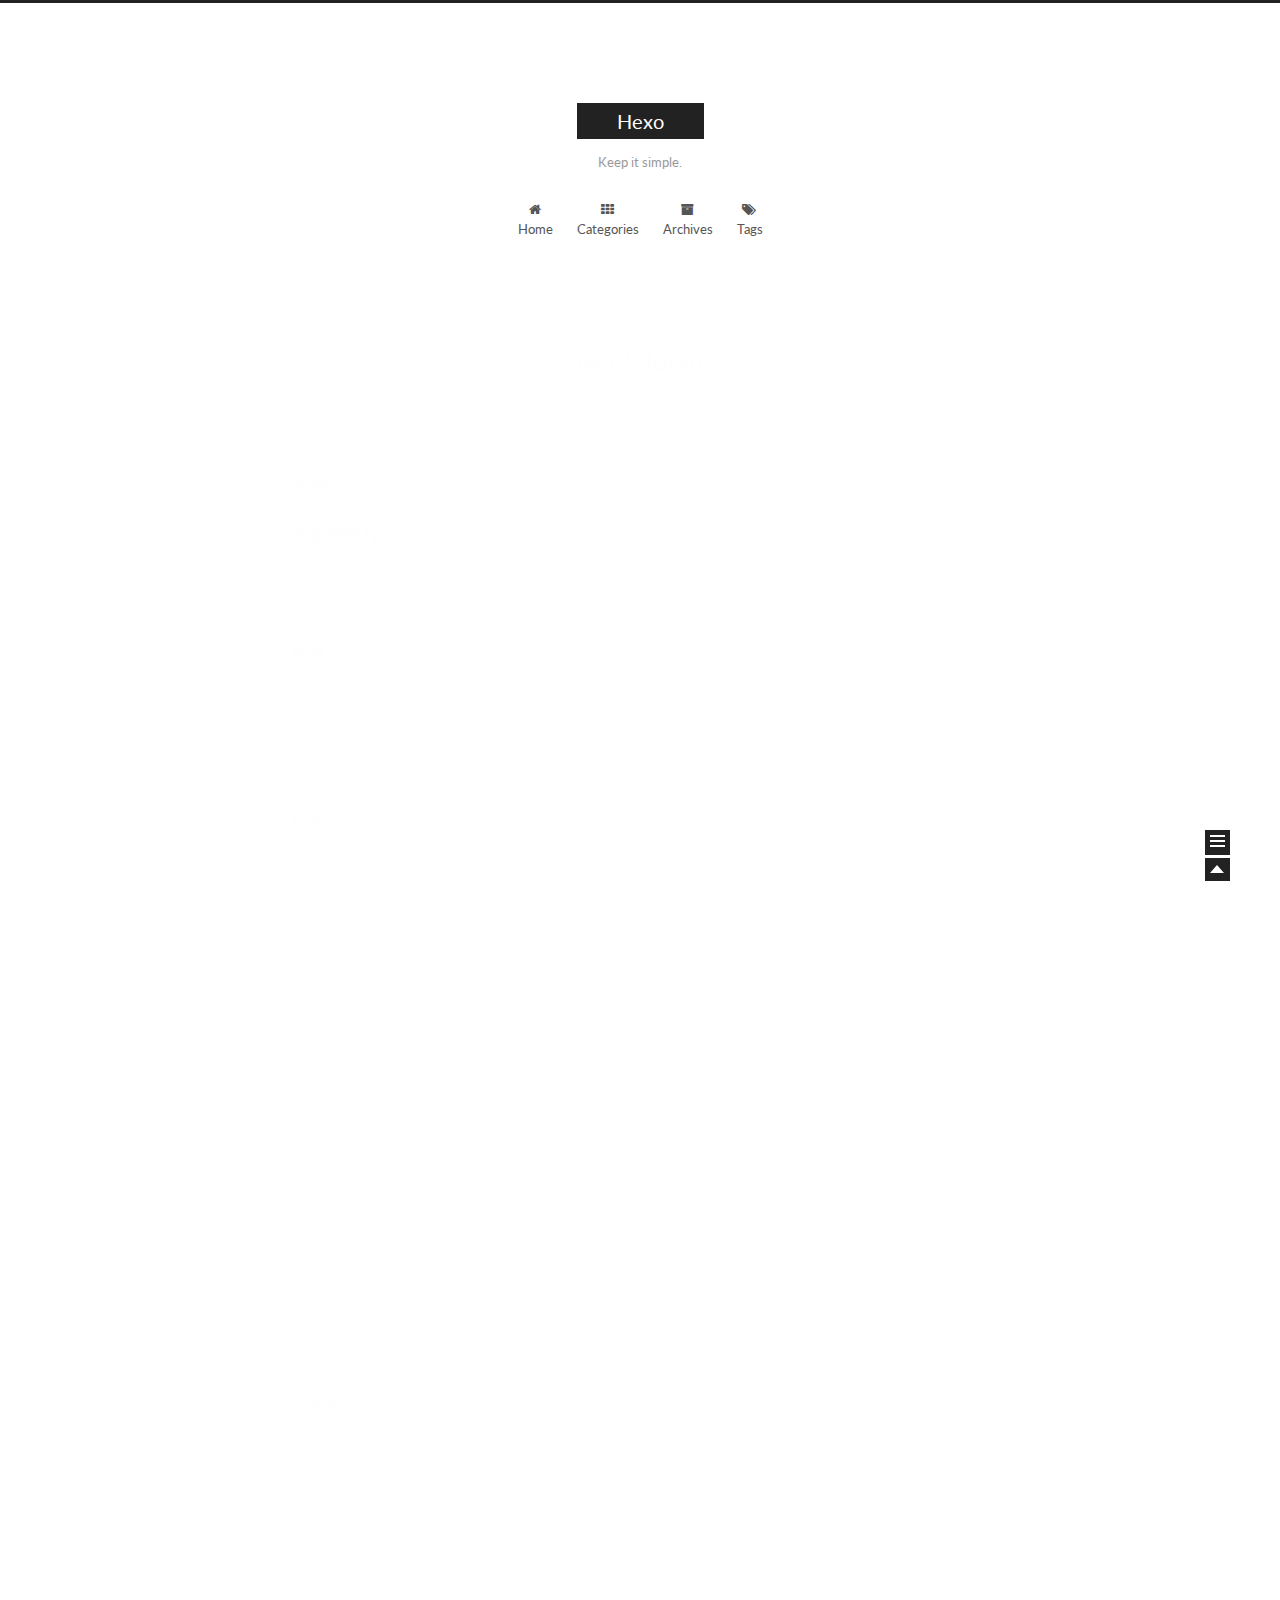
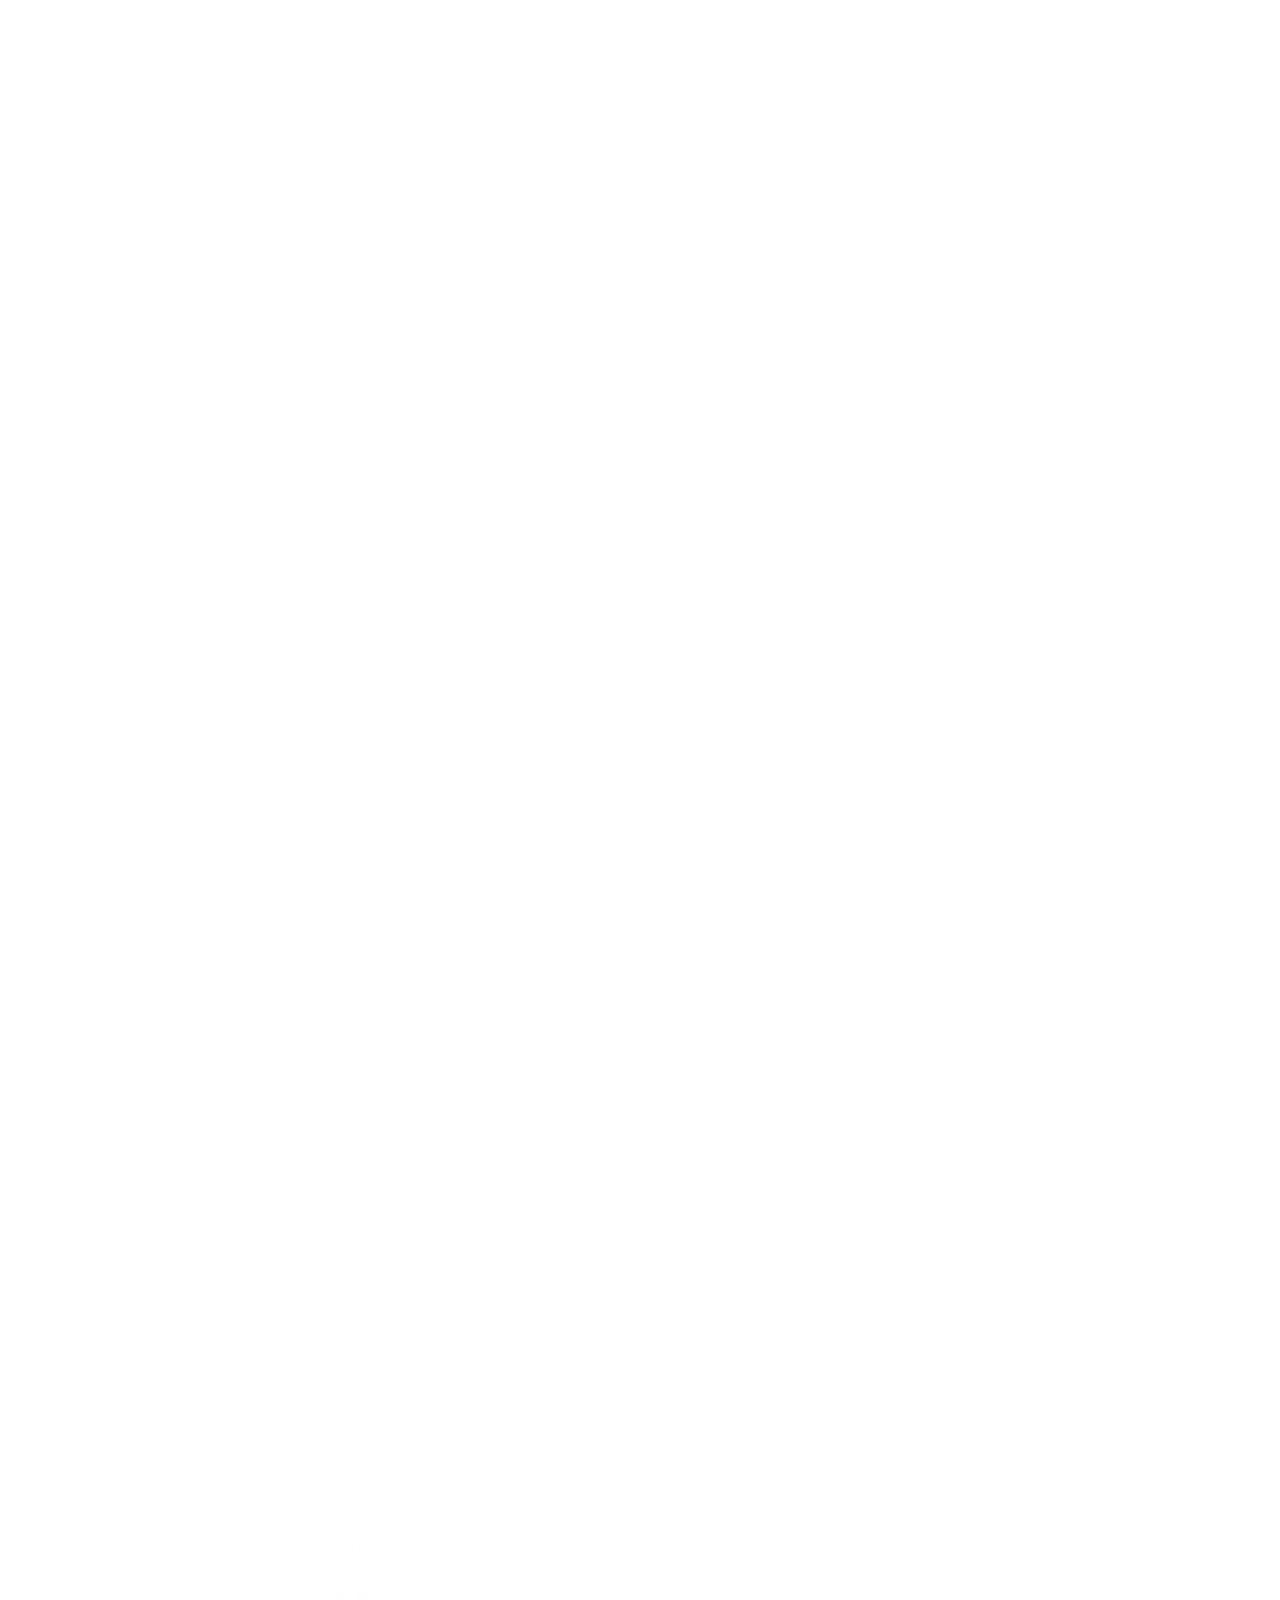
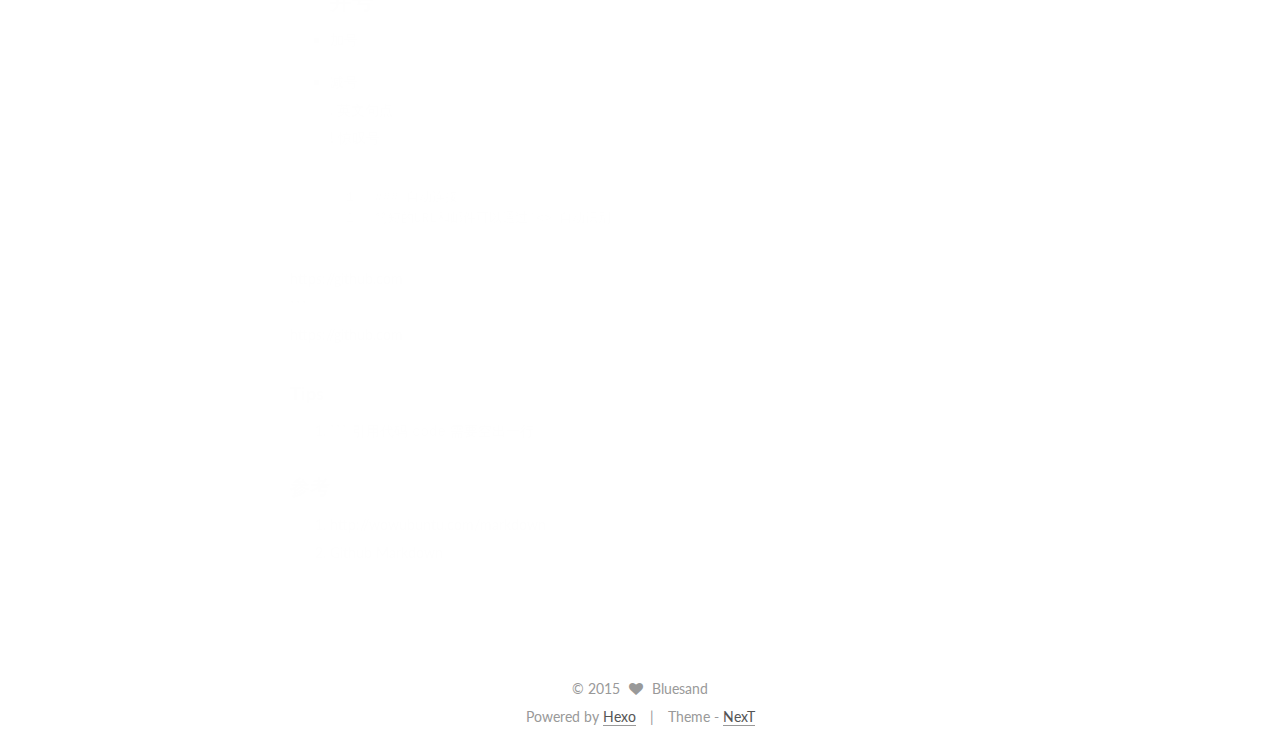
==== commit e29481cf: "Site updated: 2015-11-24 13:38:02" ====
--- a/index.html
+++ b/index.html
@@ -219,8 +219,8 @@
             
               
                 
-                <a class="post-title-link" href="/2015/11/24/git/" itemprop="url">
-                  Git
+                <a class="post-title-link" href="/2015/11/24/markdown/" itemprop="url">
+                  Markdown
                 </a>
               
             
@@ -257,90 +257,53 @@
         
           <span itemprop="articleBody">
             
-              <p>##Git操作命令</p>
+              <h2 id="区块">区块</h2><h3 id="段落和换行">段落和换行</h3><pre><code>两个以上空格 ＋ 回车 ＝ 换行
+</code></pre><h3 id="标题">标题</h3><p><code>＃</code>控制标题<code>H1~H6</code>  </p>
+<figure class="highlight vala"><table><tr><td class="gutter"><pre><span class="line">1</span><br></pre></td><td class="code"><pre><span class="line"><span class="preprocessor"># H1</span></span><br></pre></td></tr></table></figure>
+<h3 id="列表">列表</h3><p>无序使用<code>*</code>、<code>+</code>或<code>-</code>加空格  </p>
+<figure class="highlight asciidoc"><table><tr><td class="gutter"><pre><span class="line">1</span><br><span class="line">2</span><br><span class="line">3</span><br></pre></td><td class="code"><pre><span class="line"><span class="bullet">* </span>Red</span><br><span class="line"><span class="bullet">* </span>Green</span><br><span class="line"><span class="bullet">* </span>Blue</span><br></pre></td></tr></table></figure>
 <ul>
-<li><code>git config</code></li>
+<li>Red</li>
+<li>Green</li>
+<li>Blue</li>
 </ul>
-<figure class="highlight stylus"><table><tr><td class="gutter"><pre><span class="line">1</span><br><span class="line">2</span><br><span class="line">3</span><br><span class="line">4</span><br><span class="line">5</span><br><span class="line">6</span><br><span class="line">7</span><br></pre></td><td class="code"><pre><span class="line"><span class="comment">// 本地Git的一些配置信息</span></span><br><span class="line"></span><br><span class="line"><span class="comment">// 全局的配置信息，针对所有工程</span></span><br><span class="line">git config --global user<span class="class">.name</span> <span class="string">"[name]"</span> </span><br><span class="line">git config --global user<span class="class">.email</span> <span class="string">"[email]"</span></span><br><span class="line"></span><br><span class="line"><span class="comment">// 去掉 global 的话，只针对当前工程</span></span><br></pre></td></tr></table></figure>
+<p>有序直接使用数字</p>
+<figure class="highlight cpp"><table><tr><td class="gutter"><pre><span class="line">1</span><br><span class="line">2</span><br><span class="line">3</span><br></pre></td><td class="code"><pre><span class="line"><span class="number">1.</span> Red</span><br><span class="line"><span class="number">2.</span> Green</span><br><span class="line"><span class="number">3.</span> Blue</span><br></pre></td></tr></table></figure>
+<ol>
+<li>Red</li>
+<li>Green</li>
+<li>Blue</li>
+</ol>
+<h3 id="代码块">代码块</h3><p>``` 来表示一段代码，<code>Github</code>支持代码高亮</p>
+<pre><code>   
+<figure class="highlight java"><table><tr><td class="gutter"><pre><span class="line">1</span><br><span class="line">2</span><br><span class="line">3</span><br><span class="line">4</span><br><span class="line">5</span><br><span class="line">6</span><br><span class="line">7</span><br></pre></td><td class="code"><pre><span class="line"><span class="keyword">package</span> main</span><br><span class="line"></span><br><span class="line"><span class="keyword">import</span> <span class="string">"fmt"</span></span><br><span class="line"></span><br><span class="line"><span class="function">func <span class="title">main</span><span class="params">()</span> </span>&#123;</span><br><span class="line">    fmt.Println(<span class="string">"Hello, Markdown!"</span>)</span><br><span class="line">&#125;</span><br></pre></td></tr></table></figure>
+
+</code></pre>
+
+<figure class="highlight"><table><tr><td class="gutter"><pre><span class="line">1</span><br><span class="line">2</span><br><span class="line">3</span><br><span class="line">4</span><br><span class="line">5</span><br><span class="line">6</span><br><span class="line">7</span><br><span class="line">8</span><br><span class="line">9</span><br><span class="line">10</span><br><span class="line">11</span><br></pre></td><td class="code"><pre><span class="line">package main</span><br><span class="line"></span><br><span class="line">import "fmt"</span><br><span class="line"></span><br><span class="line">func main() &#123;</span><br><span class="line">    fmt.Println("Hello, Markdown!")</span><br><span class="line">&#125;</span><br><span class="line">```  </span><br><span class="line"></span><br><span class="line">### 分割线</span><br><span class="line">三个以上的`*`、`-`、`_`代表分隔线</span><br></pre></td></tr></table></figure>
+<h2 id="*"><em>*</em></h2><hr>
+<figure class="highlight markdown"><table><tr><td class="gutter"><pre><span class="line">1</span><br><span class="line">2</span><br><span class="line">3</span><br><span class="line">4</span><br><span class="line">5</span><br><span class="line">6</span><br><span class="line">7</span><br><span class="line">8</span><br><span class="line">9</span><br></pre></td><td class="code"><pre><span class="line"><span class="emphasis">___</span></span><br><span class="line"></span><br><span class="line"><span class="header">## 区段</span></span><br><span class="line"><span class="header">### 链接</span></span><br><span class="line"><span class="code">`[]`</span>后面跟着<span class="code">`()`</span>,括号中加<span class="code">`"title"`</span>来表示<span class="code">`title`</span>  </span><br><span class="line"><span class="code">`[@Github](https://github.com "github")`</span>  </span><br><span class="line"></span><br><span class="line">[<span class="link_label">@Github</span>](<span class="link_url">https://github.com/ "Github"</span>)</span><br><span class="line"><span class="header">### 图片</span></span><br></pre></td></tr></table></figure>
+<p><img src="/public/img/github.gif" alt="Github" title="Github"><br><figure class="highlight markdown"><table><tr><td class="gutter"><pre><span class="line">1</span><br><span class="line">2</span><br><span class="line">3</span><br><span class="line">4</span><br><span class="line">5</span><br></pre></td><td class="code"><pre><span class="line">![<span class="link_label">Github</span>](<span class="link_url">/public/img/github.gif "Github"</span>)</span><br><span class="line"></span><br><span class="line"></span><br><span class="line"><span class="header">### 代码</span></span><br><span class="line">\<span class="code">` \`</span>包含一段来表示小段代码</span><br></pre></td></tr></table></figure></p>
+<p><code>Golang</code><br><figure class="highlight markdown"><table><tr><td class="gutter"><pre><span class="line">1</span><br><span class="line">2</span><br><span class="line">3</span><br><span class="line">4</span><br><span class="line">5</span><br><span class="line">6</span><br></pre></td><td class="code"><pre><span class="line"></span><br><span class="line"><span class="code">`Golang`</span></span><br><span class="line"></span><br><span class="line"><span class="header">## 其他</span></span><br><span class="line"><span class="header">### 转义</span></span><br><span class="line">特殊符号需要转义前面追加<span class="code">`\`</span></span><br></pre></td></tr></table></figure></p>
+<p>\   反斜线<br>`   反引号</p>
 <ul>
-<li><code>git init</code></li>
+<li>星号<br>_   底线<br>{}  花括号<br>[]  方括号<br>()  括弧<h1 id="井号">井号</h1></li>
 </ul>
-<figure class="highlight gradle"><table><tr><td class="gutter"><pre><span class="line">1</span><br><span class="line">2</span><br><span class="line">3</span><br><span class="line">4</span><br></pre></td><td class="code"><pre><span class="line"><span class="comment">//初始化创建工程，--bare表示只建立裸仓库,没有工作区</span></span><br><span class="line">git init --bare [<span class="keyword">project</span>]</span><br><span class="line"></span><br><span class="line"><span class="comment">//Github上可以通过UI手动创建 `New Repository`</span></span><br></pre></td></tr></table></figure>
 <ul>
-<li><code>git clone</code></li>
+<li>加号</li>
 </ul>
-<figure class="highlight crmsh"><table><tr><td class="gutter"><pre><span class="line">1</span><br><span class="line">2</span><br></pre></td><td class="code"><pre><span class="line">//url 支持ssh, http两种协议，ssh支持读写，http只支持读，也就是只能下载</span><br><span class="line">git <span class="keyword">clone</span> <span class="title">[url</span>]</span><br></pre></td></tr></table></figure>
 <ul>
-<li><code>git add</code></li>
+<li>减号<br>.   英文句点<br>!   惊叹号<figure class="highlight autohotkey"><table><tr><td class="gutter"><pre><span class="line">1</span><br><span class="line">2</span><br></pre></td><td class="code"><pre><span class="line">### 自动连接</span><br><span class="line">简短的URL和邮件可以通过<span class="escape">`&lt;</span>&gt;<span class="escape">`自</span>动识别</span><br></pre></td></tr></table></figure>
+</li>
 </ul>
-<figure class="highlight livecodeserver"><table><tr><td class="gutter"><pre><span class="line">1</span><br><span class="line">2</span><br><span class="line">3</span><br><span class="line">4</span><br><span class="line">5</span><br><span class="line">6</span><br><span class="line">7</span><br><span class="line">8</span><br><span class="line">9</span><br></pre></td><td class="code"><pre><span class="line">//添加<span class="built_in">file</span>文件到本地暂存区,或者说索引</span><br><span class="line">git <span class="built_in">add</span> ［<span class="built_in">file</span>］</span><br><span class="line"><span class="comment"></span><br><span class="line">//提交本地所有文件</span></span><br><span class="line">git <span class="built_in">add</span> .</span><br><span class="line"><span class="comment"></span><br><span class="line">//如果文件merge冲突修改后，`git add [file]`后标示解决冲突。</span></span><br><span class="line"><span class="comment"></span><br><span class="line">//`git stash`可以缓存 `git add`后的文件</span></span><br></pre></td></tr></table></figure>
-<ul>
-<li><code>git commit</code></li>
-</ul>
-<figure class="highlight autohotkey"><table><tr><td class="gutter"><pre><span class="line">1</span><br><span class="line">2</span><br><span class="line">3</span><br><span class="line">4</span><br><span class="line">5</span><br><span class="line">6</span><br><span class="line">7</span><br><span class="line">8</span><br></pre></td><td class="code"><pre><span class="line">//索引文件添加到本地仓库,</span><br><span class="line">git commit <span class="string">"[commit message]"</span></span><br><span class="line"></span><br><span class="line">//如果不加 <span class="escape">`-</span>m<span class="escape">`会</span>进入<span class="escape">`V</span>I<span class="escape">`模</span>式填写[commit message]</span><br><span class="line">git commit -m <span class="string">"[commit message]"</span></span><br><span class="line"></span><br><span class="line">//<span class="escape">`-</span>am<span class="escape">`可</span>以合并 <span class="escape">`g</span>it add<span class="escape">`和</span><span class="escape">`g</span>it commit<span class="escape">`两</span>步</span><br><span class="line">git commit -am <span class="string">"[commit message]"</span></span><br></pre></td></tr></table></figure>
-<ul>
-<li><code>git status</code></li>
-</ul>
-<figure class="highlight 1c"><table><tr><td class="gutter"><pre><span class="line">1</span><br></pre></td><td class="code"><pre><span class="line"><span class="comment">//列出本地仓库有改动的文件</span></span><br></pre></td></tr></table></figure>
-<ul>
-<li><code>git diff</code></li>
-</ul>
-<figure class="highlight delphi"><table><tr><td class="gutter"><pre><span class="line">1</span><br><span class="line">2</span><br><span class="line">3</span><br><span class="line">4</span><br><span class="line">5</span><br></pre></td><td class="code"><pre><span class="line"><span class="comment">//显示具体的改动</span></span><br><span class="line">git diff </span><br><span class="line"></span><br><span class="line"><span class="comment">//显示具体某个文件的改动</span></span><br><span class="line">git diff [<span class="keyword">file</span>]</span><br></pre></td></tr></table></figure>
-<ul>
-<li><code>git log</code></li>
-</ul>
-<figure class="highlight cpp"><table><tr><td class="gutter"><pre><span class="line">1</span><br><span class="line">2</span><br></pre></td><td class="code"><pre><span class="line"><span class="comment">//显示提交记录信息</span></span><br><span class="line">git <span class="built_in">log</span></span><br></pre></td></tr></table></figure>
-<ul>
-<li><code>git push</code></li>
-</ul>
-<figure class="highlight gradle"><table><tr><td class="gutter"><pre><span class="line">1</span><br><span class="line">2</span><br><span class="line">3</span><br><span class="line">4</span><br><span class="line">5</span><br></pre></td><td class="code"><pre><span class="line"><span class="comment">//提交文件到远程仓库</span></span><br><span class="line">git <span class="keyword">push</span> </span><br><span class="line"></span><br><span class="line"><span class="comment">//提交具体本地仓库到远程哪个分支,如：</span></span><br><span class="line">git <span class="keyword">push</span> origin master</span><br></pre></td></tr></table></figure>
-<ul>
-<li><code>git fetch</code></li>
-</ul>
-<figure class="highlight 1c"><table><tr><td class="gutter"><pre><span class="line">1</span><br><span class="line">2</span><br></pre></td><td class="code"><pre><span class="line"><span class="comment">//获取远程最新文件到本地</span></span><br><span class="line">git fetch</span><br></pre></td></tr></table></figure>
-<ul>
-<li><code>git rebase</code></li>
-</ul>
-<figure class="highlight 1c"><table><tr><td class="gutter"><pre><span class="line">1</span><br><span class="line">2</span><br><span class="line">3</span><br><span class="line">4</span><br><span class="line">5</span><br></pre></td><td class="code"><pre><span class="line"><span class="comment">//合并本地和远程分支，并保持本地提交在最上面。</span></span><br><span class="line">git rebase </span><br><span class="line"></span><br><span class="line"><span class="comment">//合并</span></span><br><span class="line">git rebase origin/master</span><br></pre></td></tr></table></figure>
-<ul>
-<li><code>git branch</code></li>
-</ul>
-<figure class="highlight 1c"><table><tr><td class="gutter"><pre><span class="line">1</span><br><span class="line">2</span><br></pre></td><td class="code"><pre><span class="line"><span class="comment">//查看本地分支</span></span><br><span class="line">git branch</span><br></pre></td></tr></table></figure>
-<ul>
-<li><code>git checkout</code></li>
-</ul>
-<figure class="highlight scss"><table><tr><td class="gutter"><pre><span class="line">1</span><br><span class="line">2</span><br><span class="line">3</span><br><span class="line">4</span><br><span class="line">5</span><br></pre></td><td class="code"><pre><span class="line"><span class="comment">//切换分支</span></span><br><span class="line">git checkout <span class="attr_selector">[branch]</span></span><br><span class="line"></span><br><span class="line"><span class="comment">//忽略本地的改动</span></span><br><span class="line">git checkout <span class="attr_selector">[file]</span></span><br></pre></td></tr></table></figure>
-<ul>
-<li><code>git reset</code></li>
-</ul>
-<figure class="highlight scss"><table><tr><td class="gutter"><pre><span class="line">1</span><br><span class="line">2</span><br></pre></td><td class="code"><pre><span class="line"><span class="comment">//当前分支恢复到指定，默认为HEAD分支</span></span><br><span class="line">git reset <span class="attr_selector">[commitId]</span></span><br></pre></td></tr></table></figure>
-<ul>
-<li><code>git cherry-pick</code></li>
-</ul>
-<figure class="highlight prolog"><table><tr><td class="gutter"><pre><span class="line">1</span><br><span class="line">2</span><br><span class="line">3</span><br></pre></td><td class="code"><pre><span class="line">//把一个[<span class="atom">commit</span>]从一个分支转移到另一个分支.</span><br><span class="line"><span class="atom">git</span> <span class="atom">checkout</span> [<span class="atom">branch</span>]</span><br><span class="line"><span class="atom">git</span> <span class="atom">cherry</span>-<span class="atom">pick</span> ［<span class="atom">commitId</span>］</span><br></pre></td></tr></table></figure>
-<ul>
-<li><code>git revert</code></li>
-</ul>
-<figure class="highlight scss"><table><tr><td class="gutter"><pre><span class="line">1</span><br><span class="line">2</span><br></pre></td><td class="code"><pre><span class="line"><span class="comment">//撤销一次提交</span></span><br><span class="line">git revert <span class="attr_selector">[commitId]</span></span><br></pre></td></tr></table></figure>
-<ul>
-<li><code>git remote</code></li>
-</ul>
-<figure class="highlight oxygene"><table><tr><td class="gutter"><pre><span class="line">1</span><br><span class="line">2</span><br><span class="line">3</span><br><span class="line">4</span><br><span class="line">5</span><br></pre></td><td class="code"><pre><span class="line"><span class="comment">//远程仓库操作命令</span></span><br><span class="line">git remote</span><br><span class="line"></span><br><span class="line"><span class="comment">//增加本地的一个`origin`仓库,连接到远程的[url]</span></span><br><span class="line">git remote <span class="keyword">add</span> origin [url]</span><br></pre></td></tr></table></figure>
-<ul>
-<li><code>git tag</code></li>
-</ul>
-<figure class="highlight crmsh"><table><tr><td class="gutter"><pre><span class="line">1</span><br><span class="line">2</span><br></pre></td><td class="code"><pre><span class="line">//给分支打<span class="keyword">tag</span></span><br><span class="line"><span class="title">git</span> <span class="keyword">tag</span> <span class="title">[version</span>]</span><br></pre></td></tr></table></figure>
-<ul>
-<li><code>git pull</code></li>
-</ul>
-<figure class="highlight autohotkey"><table><tr><td class="gutter"><pre><span class="line">1</span><br><span class="line">2</span><br></pre></td><td class="code"><pre><span class="line">//相当于<span class="escape">`g</span>it fetch<span class="escape">` </span>+ <span class="escape">`g</span>it merge<span class="escape">`</span><br><span class="line"></span>//合并代码推荐使用 <span class="escape">`g</span>it fetch<span class="escape">` </span>+ <span class="escape">`g</span>it rebase`</span><br></pre></td></tr></table></figure>
-<p>##Git简单开发模式</p>
-<p>保证只有一个<code>master</code>分支用于开发仓库，开发人员每次<code>push</code>代码到自己的开发分支<code>temp_username</code>，然后<code>code review</code>后没有问题, <code>merge</code>到<code>master</code>,并删除当前<code>temp</code>分支，所有功能开发完毕，<code>bug</code>修改完毕后，<code>checkout</code>分支<code>release</code>版本。如果<code>release</code>版本有紧急<code>bug</code>，<code>fix bug</code>当前<code>release</code>版本后，同时<code>cherry-pick</code>一份到<code>master</code>分支上。如果有<code>feature</code>分支，比如针对运营的版本，也是从<code>master</code>上<code>checkout</code>出去修改。<br>总之保证<code>master</code>始终是最新的开发主干分支，其他是<code>release</code>,<code>feature</code>，<code>temp</code>分支。</p>
-<figure class="highlight armasm"><table><tr><td class="gutter"><pre><span class="line">1</span><br><span class="line">2</span><br><span class="line">3</span><br><span class="line">4</span><br><span class="line">5</span><br></pre></td><td class="code"><pre><span class="line"><span class="label">git</span> clone [url]</span><br><span class="line">`开发或者修改<span class="keyword">bug`</span><br><span class="line"></span><span class="label">git</span> <span class="keyword">add </span>.</span><br><span class="line"><span class="label">git</span> commit -m <span class="string">"commit message"</span></span><br><span class="line"><span class="label">git</span> <span class="keyword">push </span>origin temp_username</span><br></pre></td></tr></table></figure>
-<hr>
-<figure class="highlight autohotkey"><table><tr><td class="gutter"><pre><span class="line">1</span><br><span class="line">2</span><br><span class="line">3</span><br><span class="line">4</span><br><span class="line">5</span><br><span class="line">6</span><br><span class="line">7</span><br><span class="line">8</span><br><span class="line">9</span><br></pre></td><td class="code"><pre><span class="line"><span class="escape">`代</span>码审核不通过<span class="escape">`</span><br><span class="line"></span><span class="escape">`开</span>发或者修改bug，注意:提交后不要fetch并rebase代码了<span class="escape">`</span><br><span class="line"></span>git add .</span><br><span class="line">git commit -m <span class="string">"commit message"</span></span><br><span class="line">git push origin temp_username</span><br><span class="line"></span><br><span class="line"><span class="escape">`代</span>码审核通过<span class="escape">`</span><br><span class="line"></span>merge到master</span><br><span class="line"><span class="label">git push origin :</span>temp_username //删除分支</span><br></pre></td></tr></table></figure>
-<hr>
-<figure class="highlight autohotkey"><table><tr><td class="gutter"><pre><span class="line">1</span><br><span class="line">2</span><br><span class="line">3</span><br><span class="line">4</span><br><span class="line">5</span><br><span class="line">6</span><br><span class="line">7</span><br><span class="line">8</span><br><span class="line">9</span><br><span class="line">10</span><br><span class="line">11</span><br></pre></td><td class="code"><pre><span class="line">git fetch</span><br><span class="line">git rebase origin/master</span><br><span class="line"></span><br><span class="line"><span class="escape">`解</span>决冲突<span class="escape">`</span><br><span class="line"></span>git add .</span><br><span class="line">git rebase --<span class="keyword">continue</span></span><br><span class="line"><span class="escape">`反</span>复解决冲突，直到没有冲突<span class="escape">`</span><br><span class="line"></span></span><br><span class="line">git add .</span><br><span class="line">git commit -m <span class="string">"commit message"</span></span><br><span class="line">git push origin temp_username</span><br></pre></td></tr></table></figure>
+<p><a href="https://github.com" target="_blank" rel="external">https://github.com</a><br>```<br><a href="https://github.com" target="_blank" rel="external">https://github.com</a></p>
+<h3 id="Tips">Tips</h3><ol>
+<li>``` 引用代码<code>code</code>需要空出一行</li>
+</ol>
+<h2 id="参考">参考</h2><ol>
+<li><a href="http://wowubuntu.com/markdown" target="_blank" rel="external">http://wowubuntu.com/markdown</a></li>
+<li><a href="https://help.github.com/articles/github-flavored-markdown/" target="_blank" rel="external">Github Markdown</a></li>
+</ol>
 
             
           </span>
--- a/css/main.css
+++ b/css/main.css
@@ -961,7 +961,7 @@
   width: 4px;
   height: 4px;
   border-radius: 50%;
-  background: #4714e9;
+  background: #ff7382;
 }
 .sidebar-nav {
   margin: 0 0 20px;
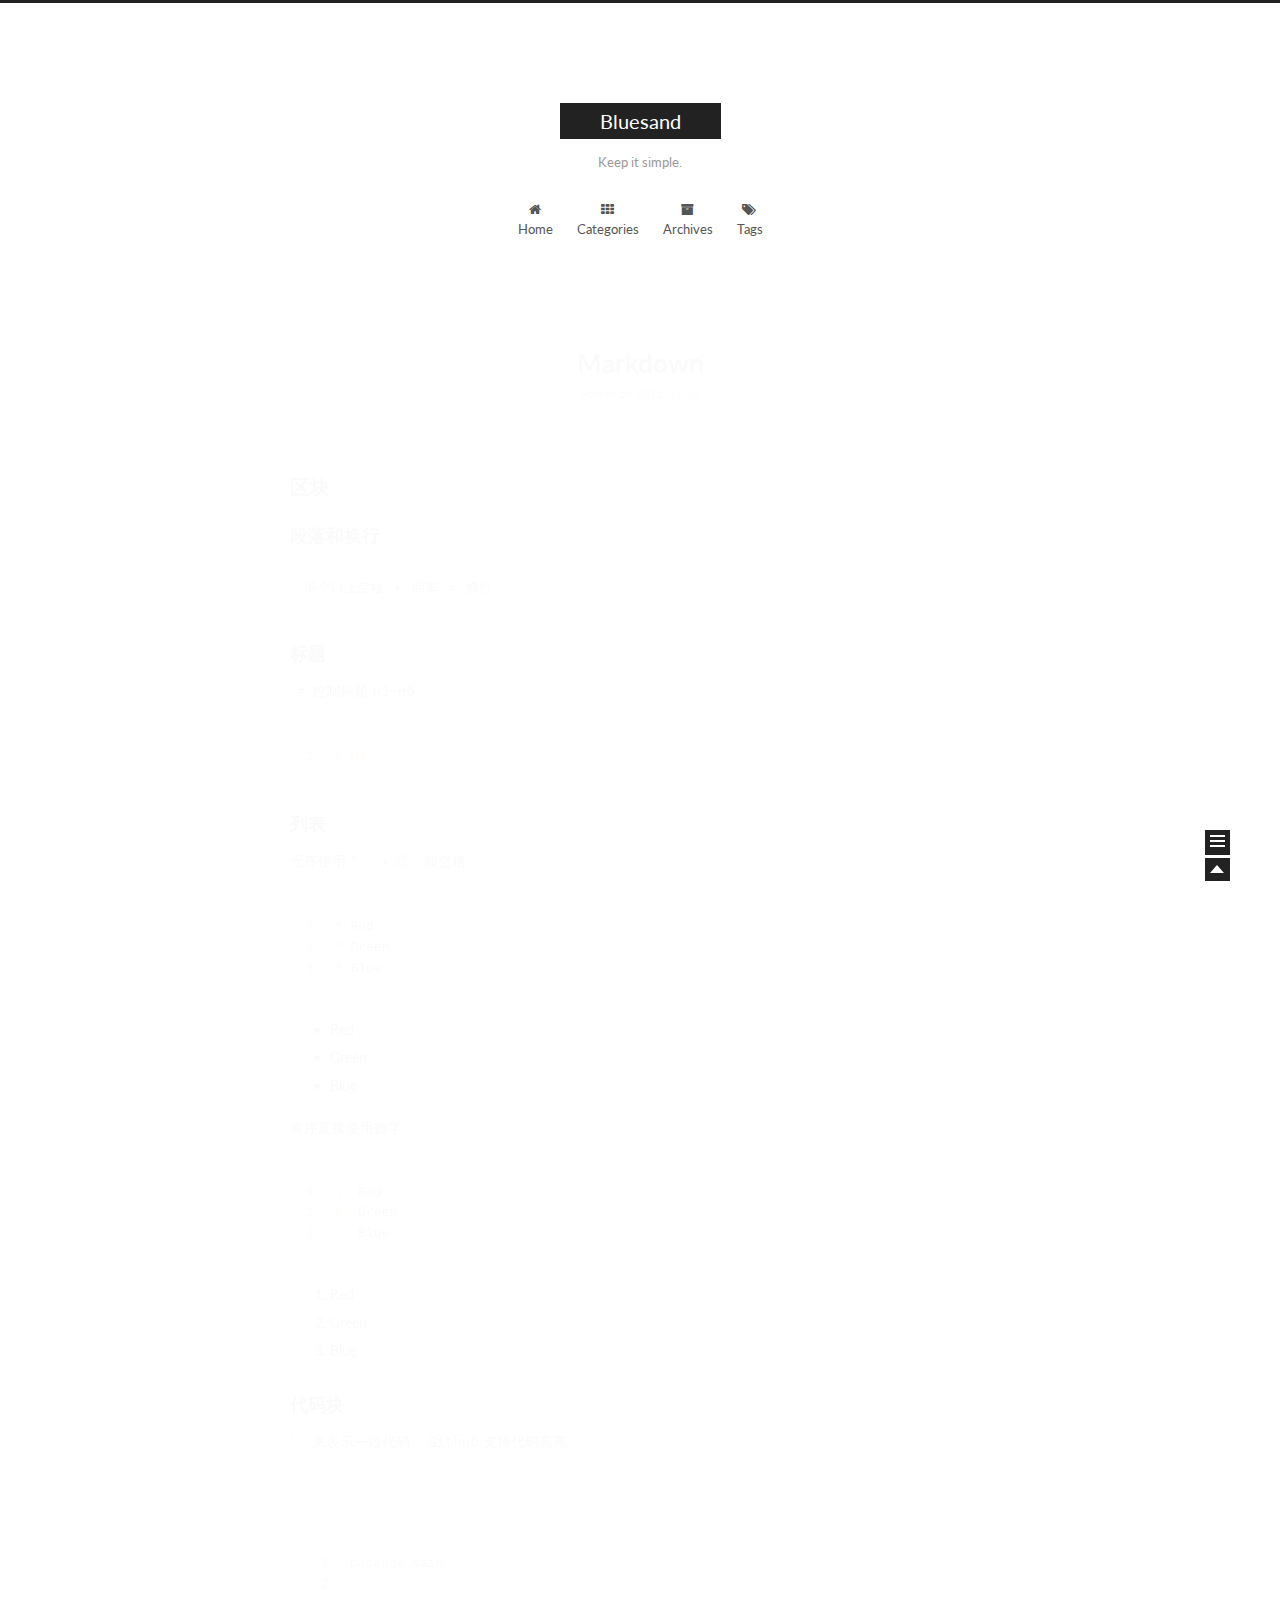
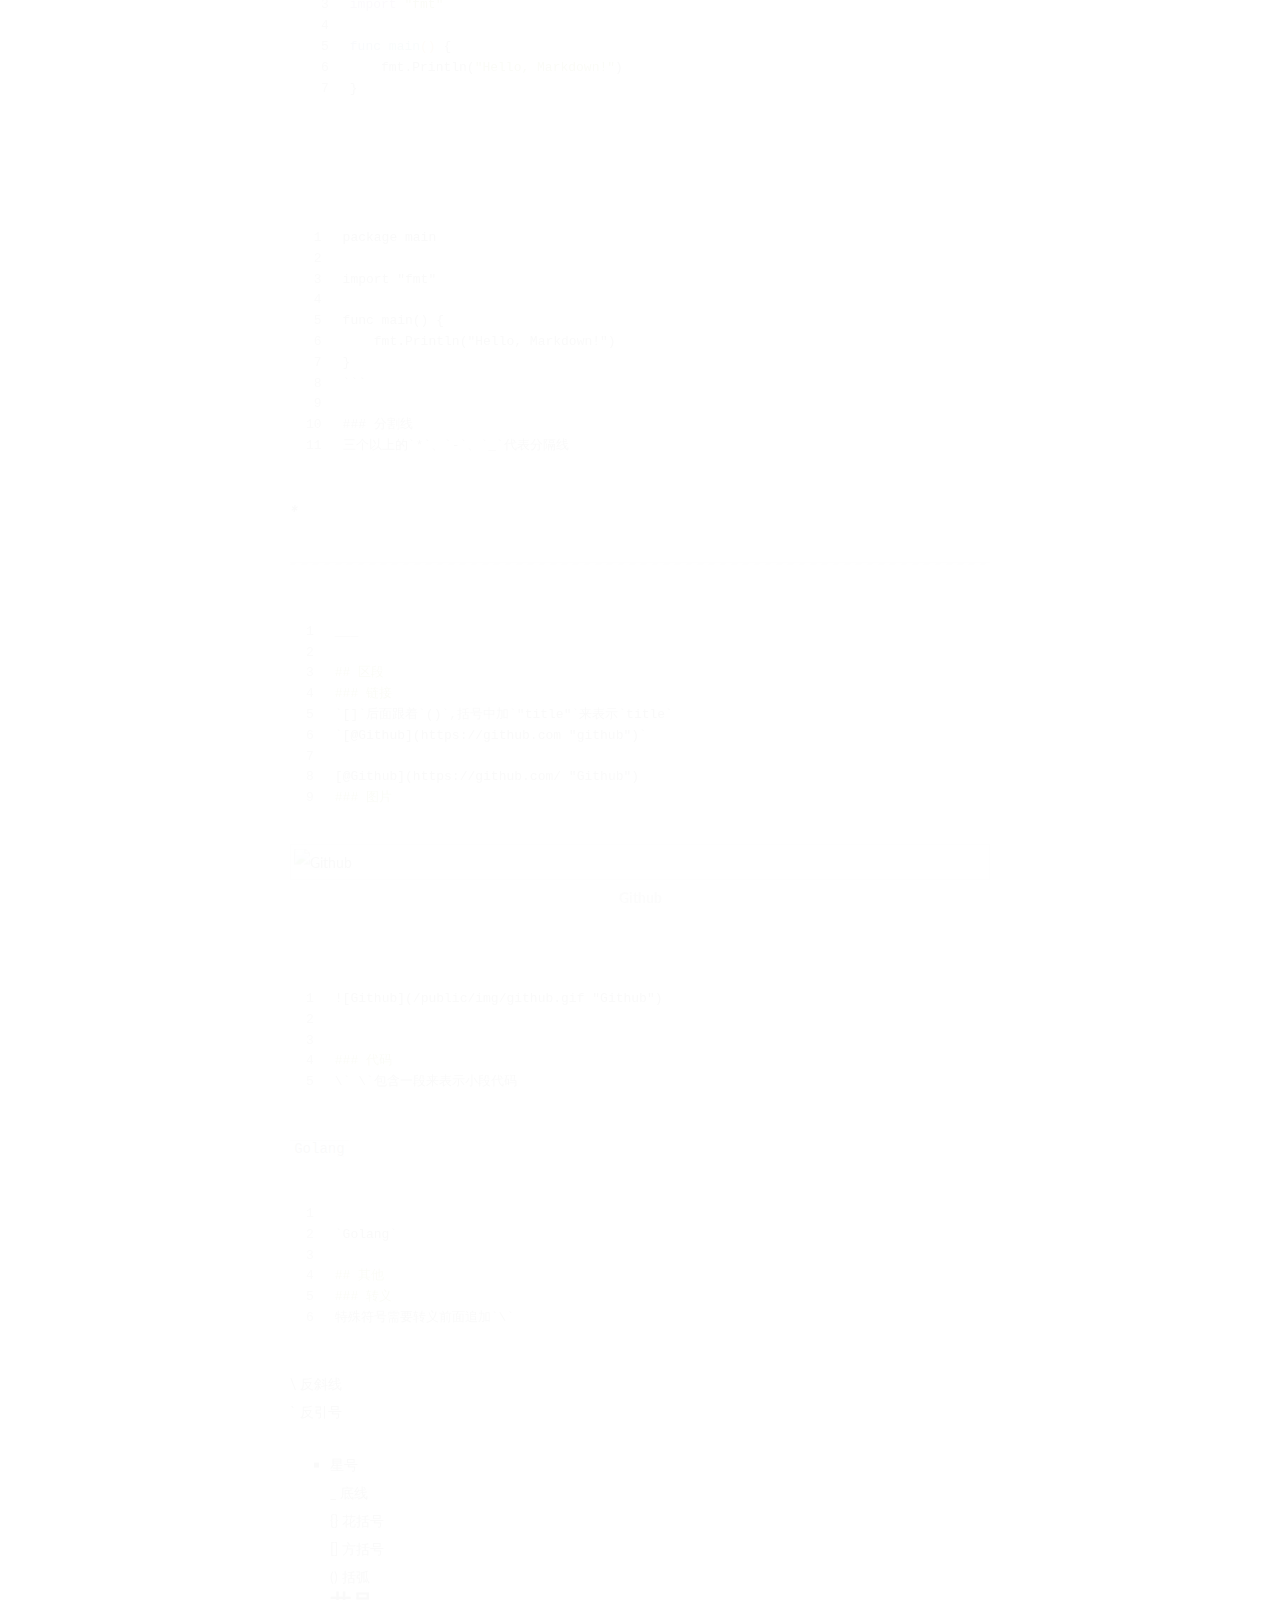
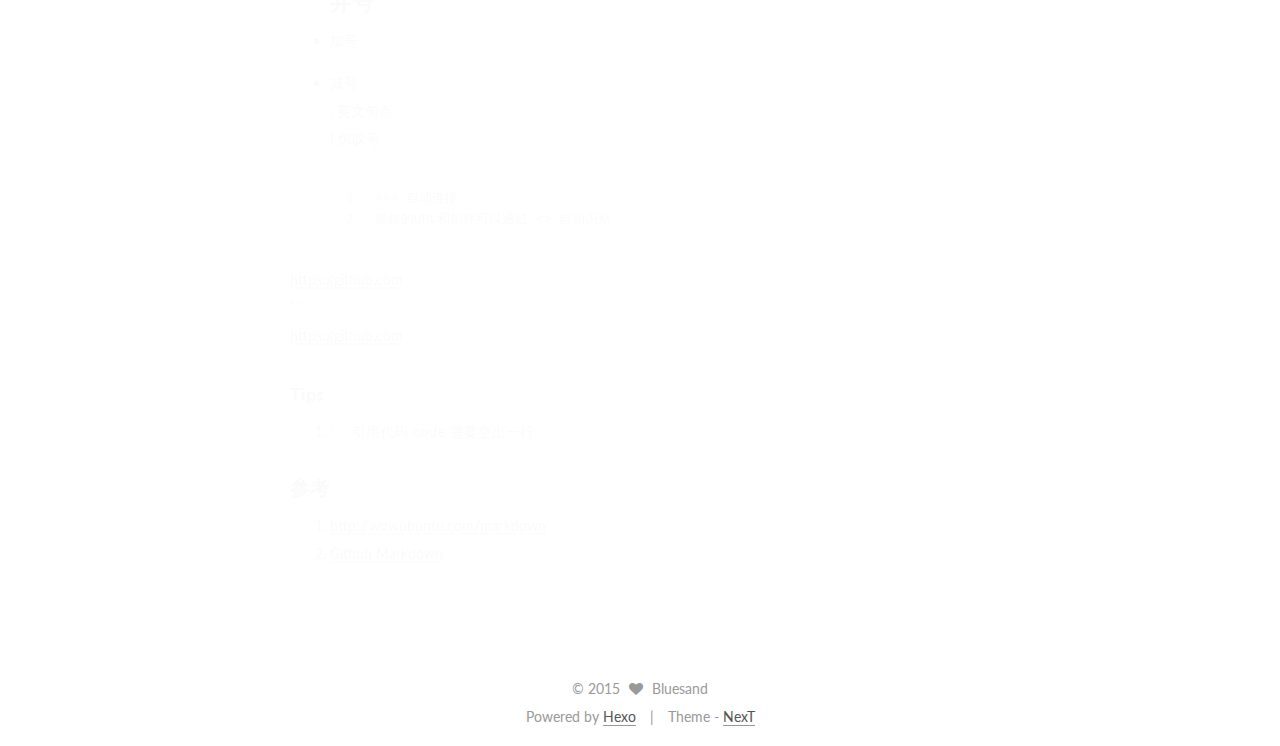
==== commit 2be507f5: "Site updated: 2015-11-24 13:40:18" ====
--- a/index.html
+++ b/index.html
@@ -53,12 +53,12 @@
 
 <meta name="description">
 <meta property="og:type" content="website">
-<meta property="og:title" content="Hexo">
+<meta property="og:title" content="Bluesand">
 <meta property="og:url" content="http://ibluesand.cn/index.html">
-<meta property="og:site_name" content="Hexo">
+<meta property="og:site_name" content="Bluesand">
 <meta property="og:description">
 <meta name="twitter:card" content="summary">
-<meta name="twitter:title" content="Hexo">
+<meta name="twitter:title" content="Bluesand">
 <meta name="twitter:description">
 
 
@@ -71,7 +71,7 @@
   };
 </script>
 
-  <title> Hexo </title>
+  <title> Bluesand </title>
 </head>
 
 <body itemscope itemtype="http://schema.org/WebPage" lang="en">
@@ -104,7 +104,7 @@
   <div class="custom-logo-site-title">
     <a href="/"  class="brand" rel="start">
       <span class="logo-line-before"><i></i></span>
-      <span class="site-title">Hexo</span>
+      <span class="site-title">Bluesand</span>
       <span class="logo-line-after"><i></i></span>
     </a>
   </div>
--- a/css/main.css
+++ b/css/main.css
@@ -961,7 +961,7 @@
   width: 4px;
   height: 4px;
   border-radius: 50%;
-  background: #ff7382;
+  background: #247147;
 }
 .sidebar-nav {
   margin: 0 0 20px;
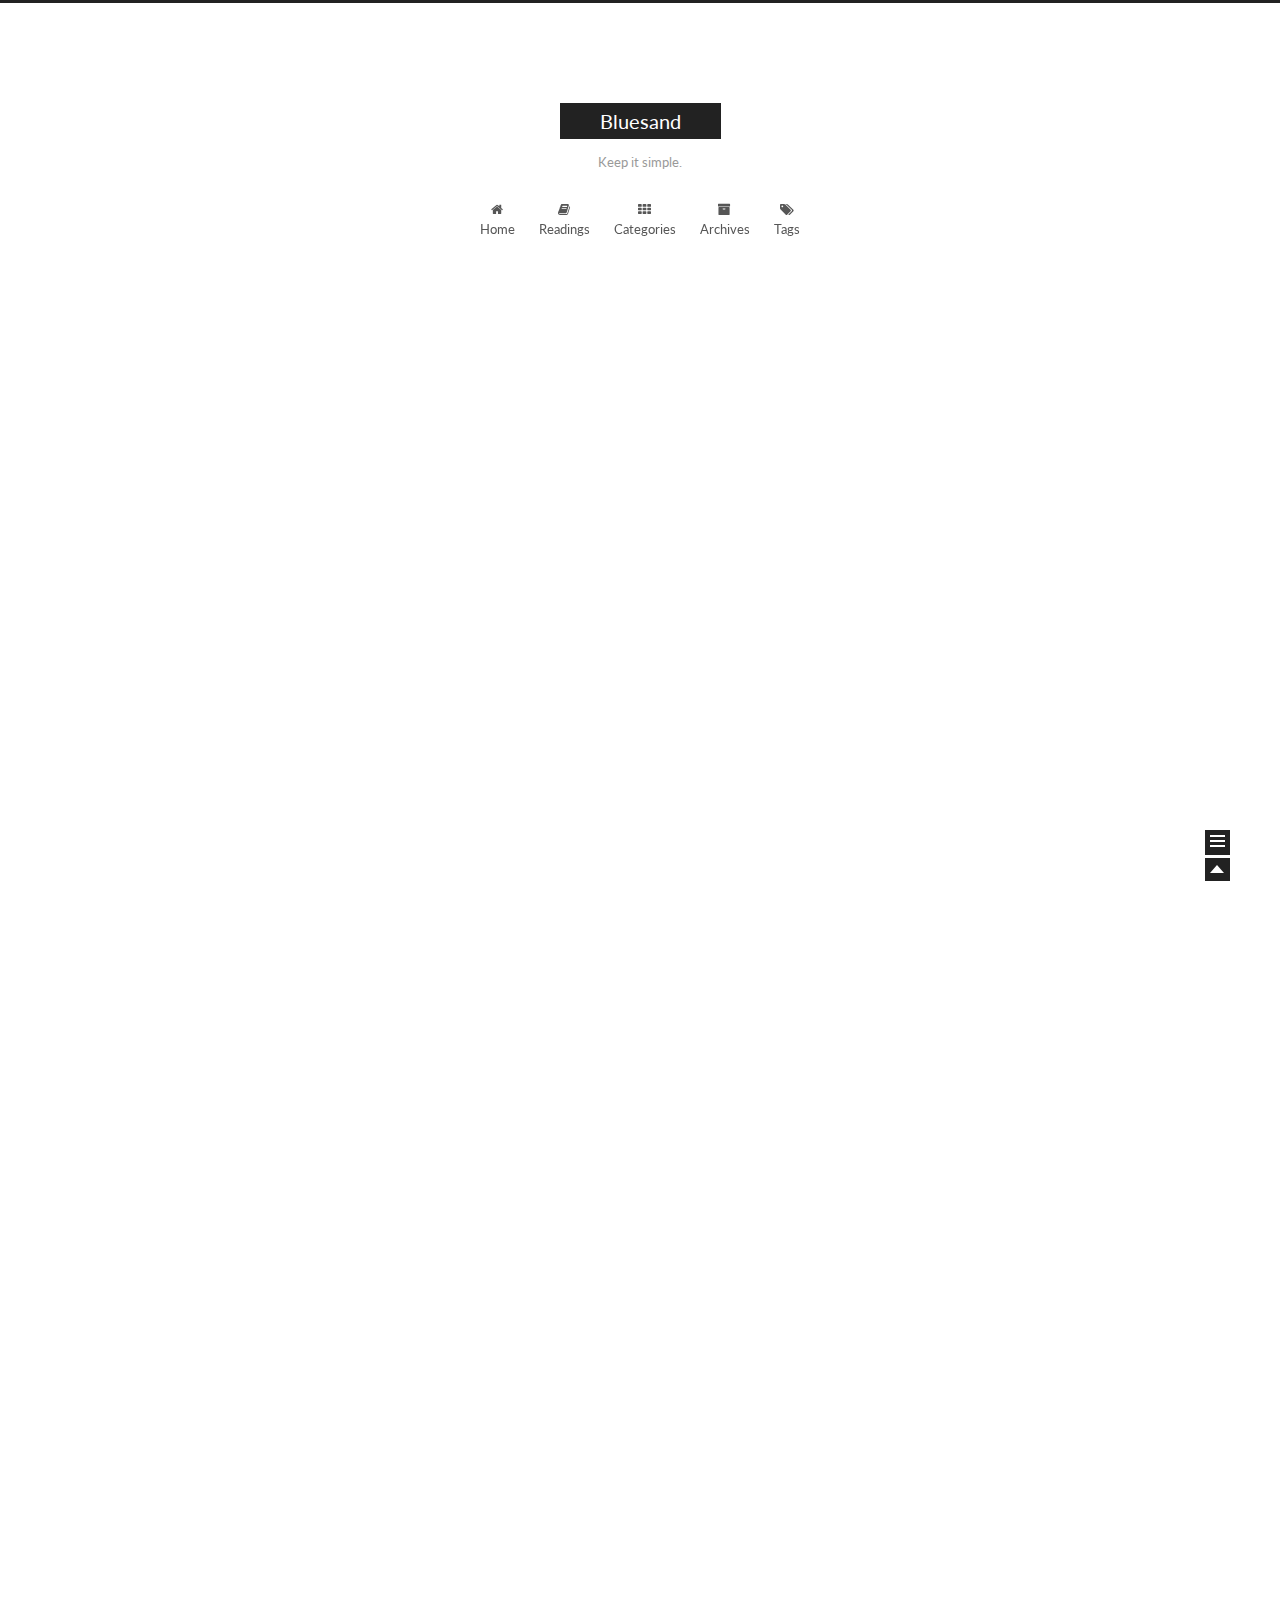
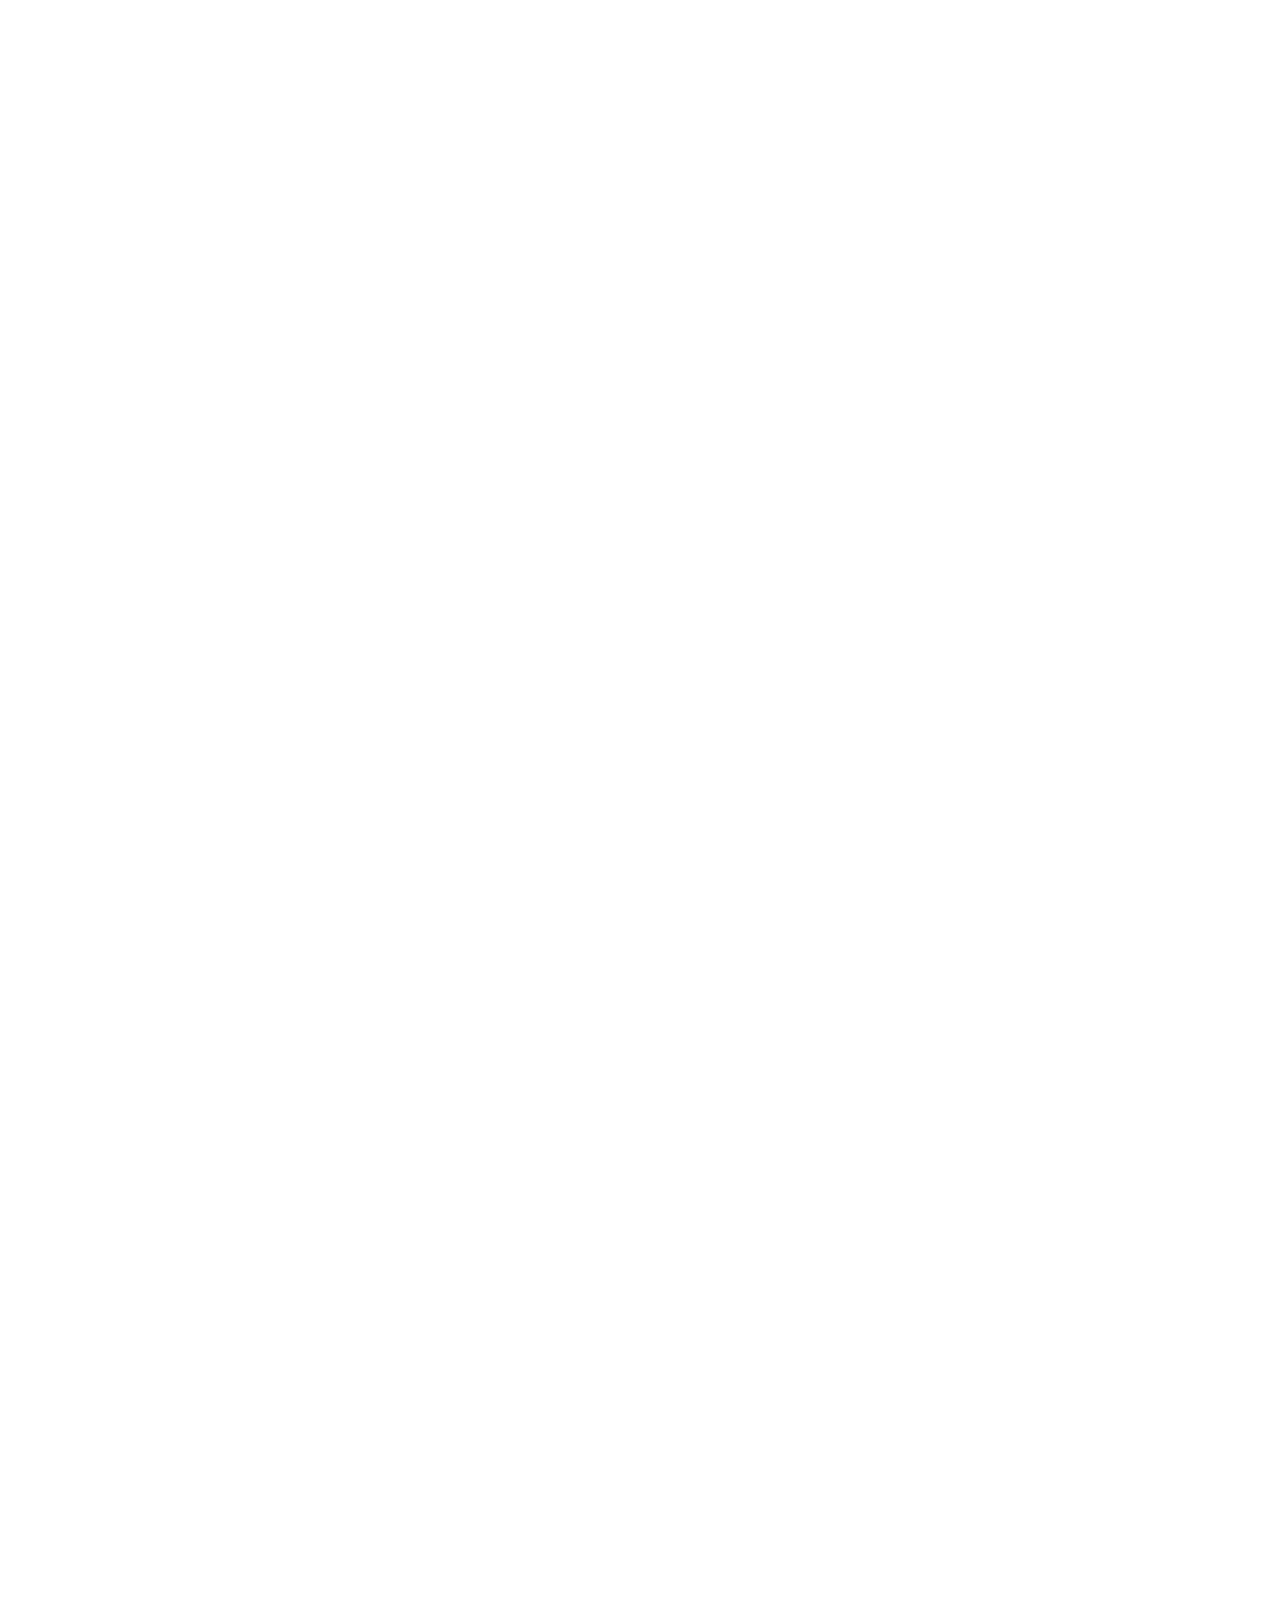
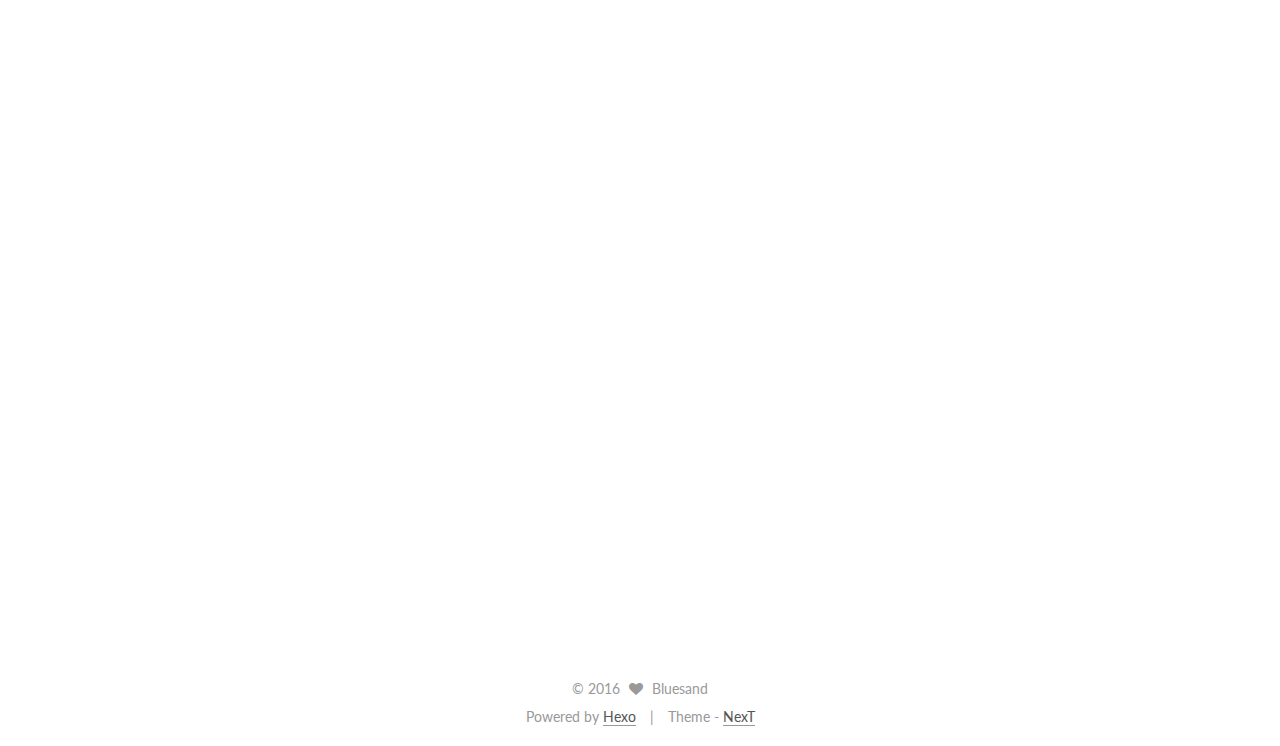
==== commit c853fc51: "Site updated: 2016-01-08 10:58:40" ====
--- a/index.html
+++ b/index.html
@@ -132,6 +132,16 @@
               <i class="menu-item-icon fa fa-home fa-fw"></i> <br />
             
             Home
+          </a>
+        </li>
+      
+        
+        <li class="menu-item menu-item-readings">
+          <a href="/readings" rel="section">
+            
+              <i class="menu-item-icon fa fa-book fa-fw"></i> <br />
+            
+            Readings
           </a>
         </li>
       
@@ -417,7 +427,7 @@
         <div class="copyright" >
   
   &copy; 
-  <span itemprop="copyrightYear">2015</span>
+  <span itemprop="copyrightYear">2016</span>
   <span class="with-love">
     <i class="icon-next-heart fa fa-heart"></i>
   </span>
--- a/css/main.css
+++ b/css/main.css
@@ -961,7 +961,7 @@
   width: 4px;
   height: 4px;
   border-radius: 50%;
-  background: #247147;
+  background: #53bd36;
 }
 .sidebar-nav {
   margin: 0 0 20px;
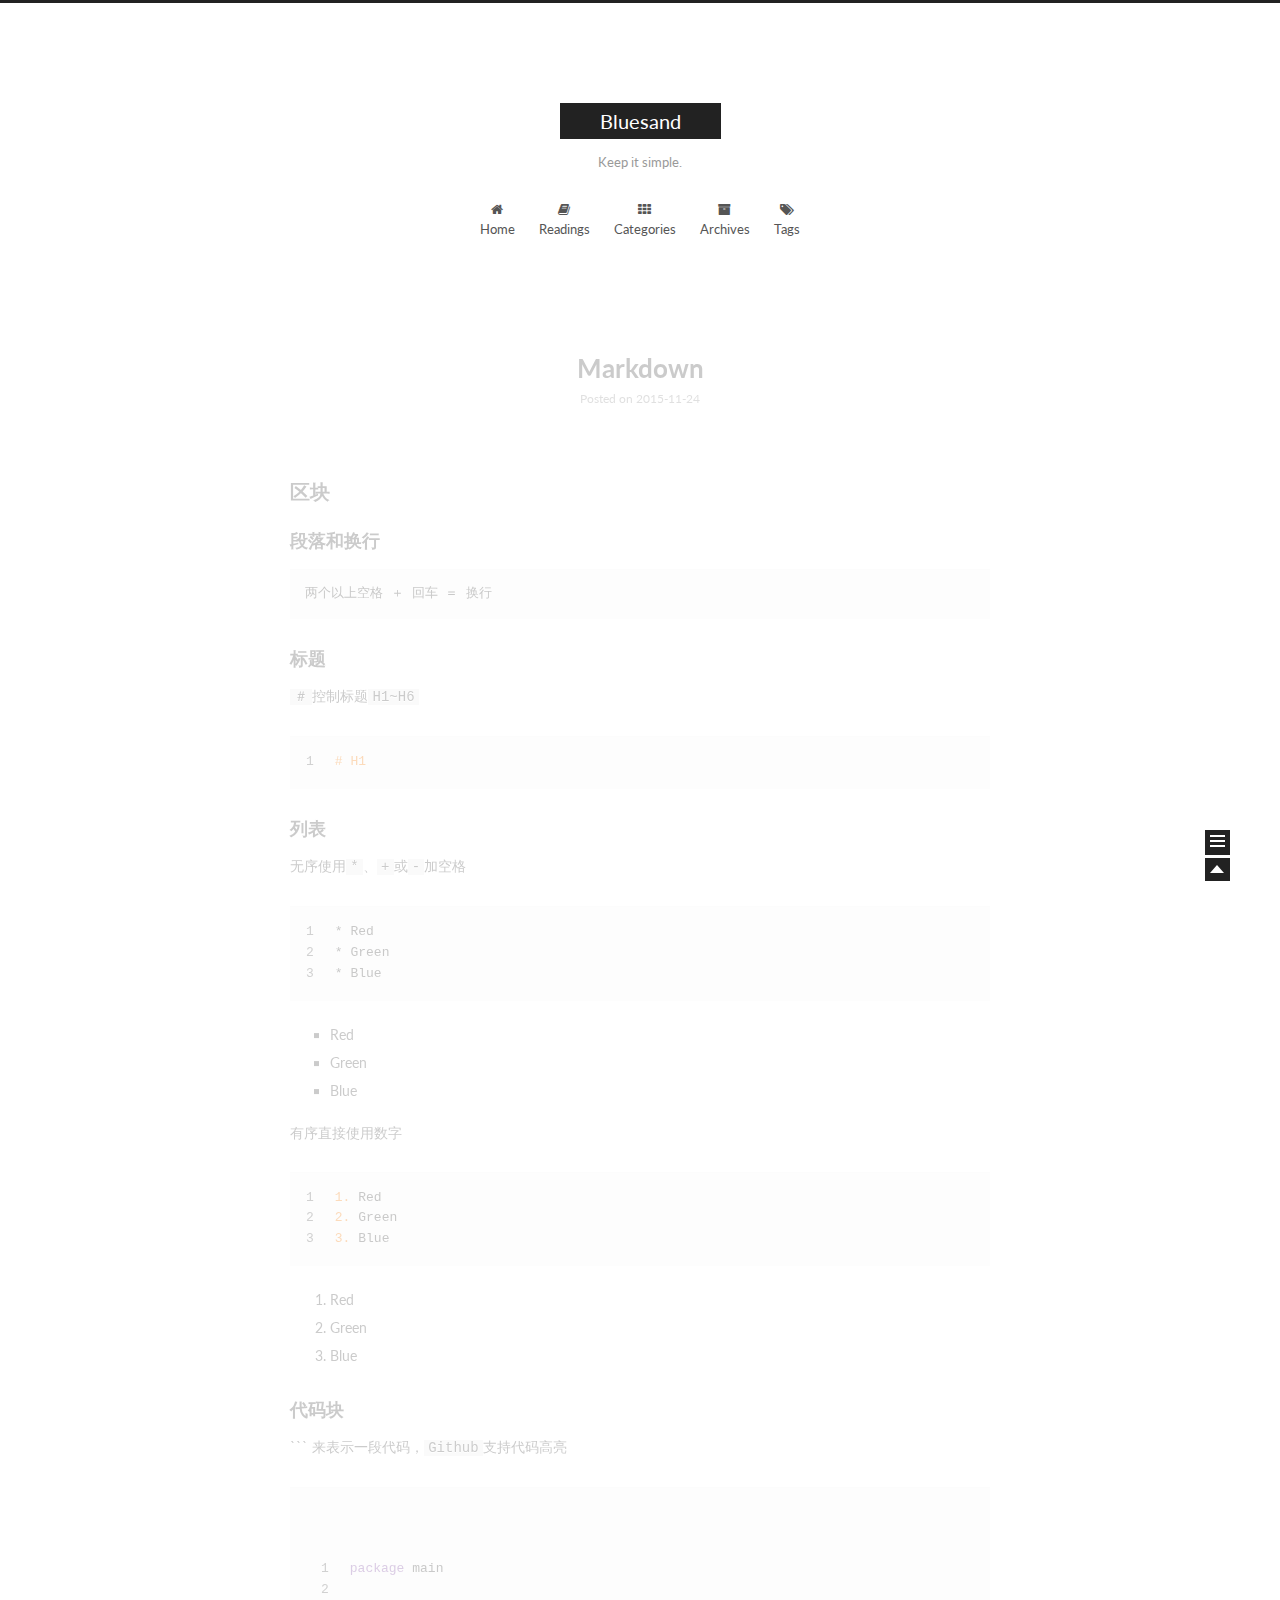
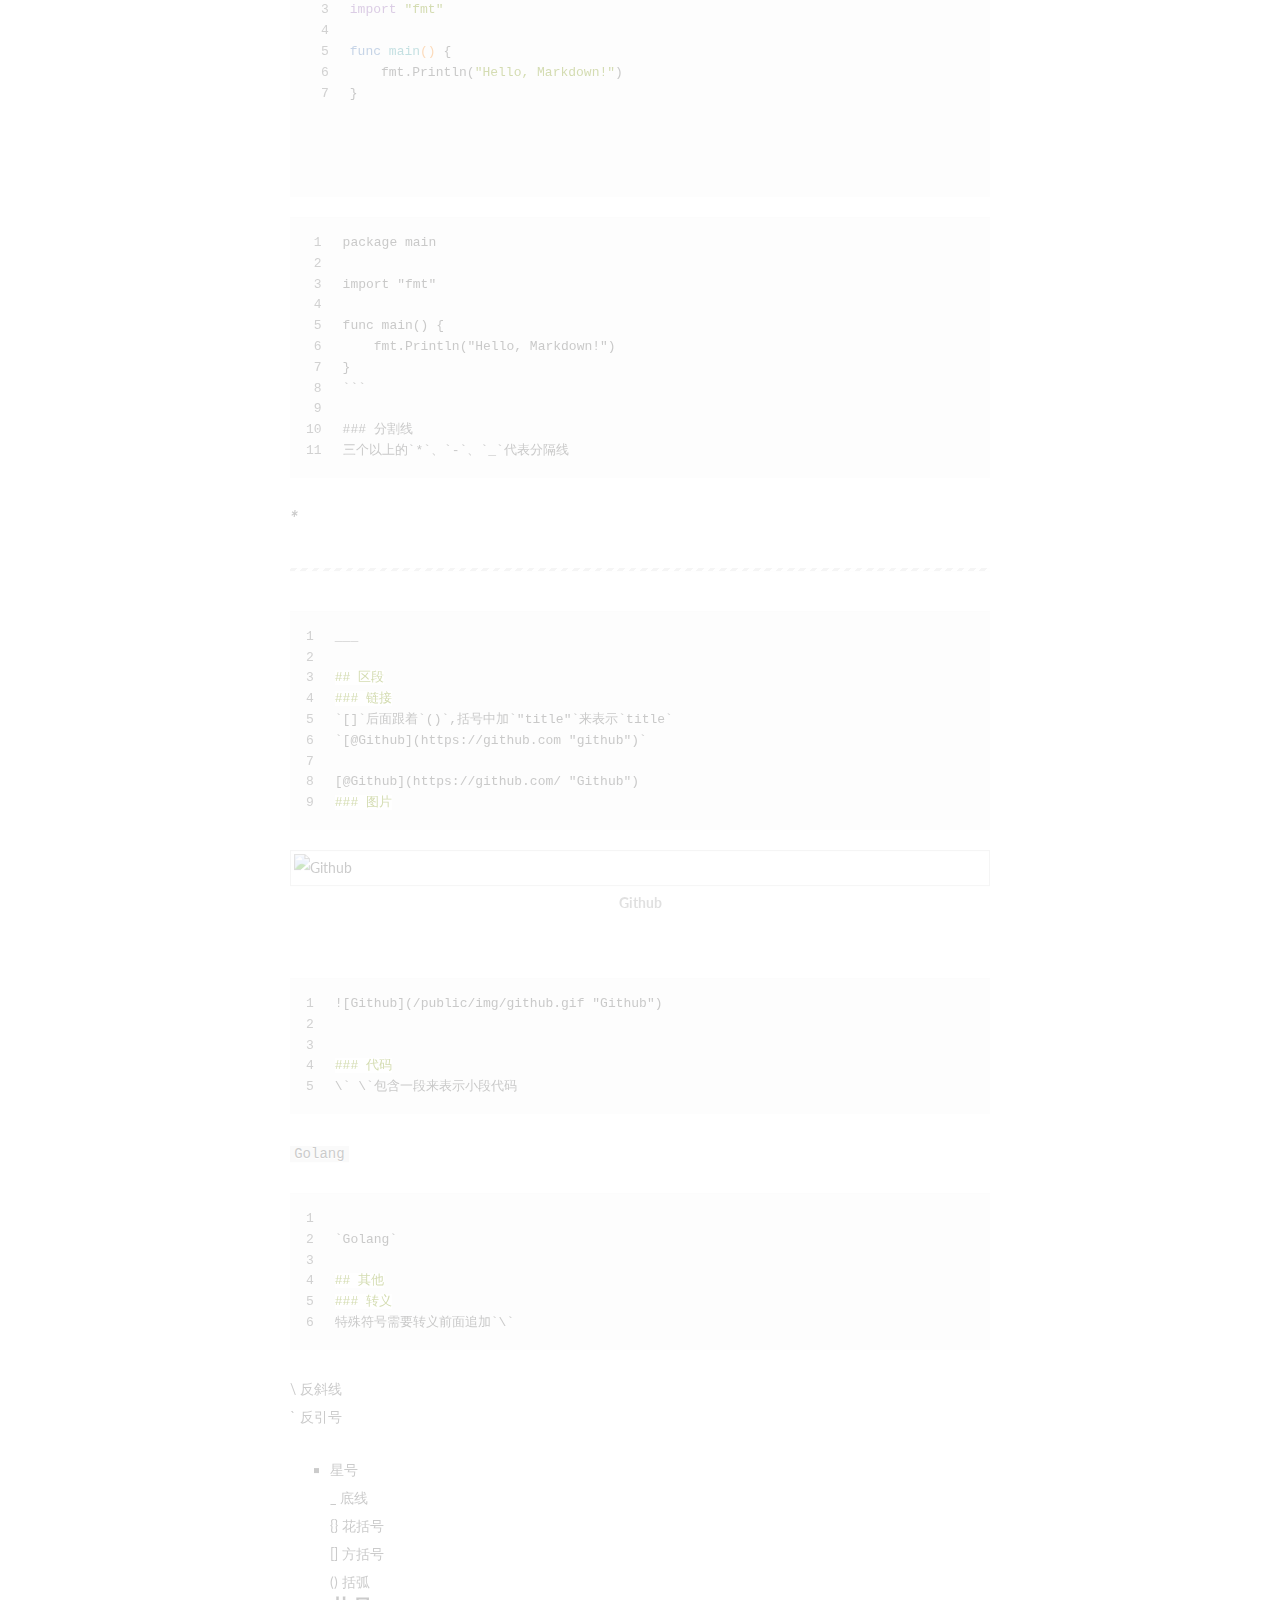
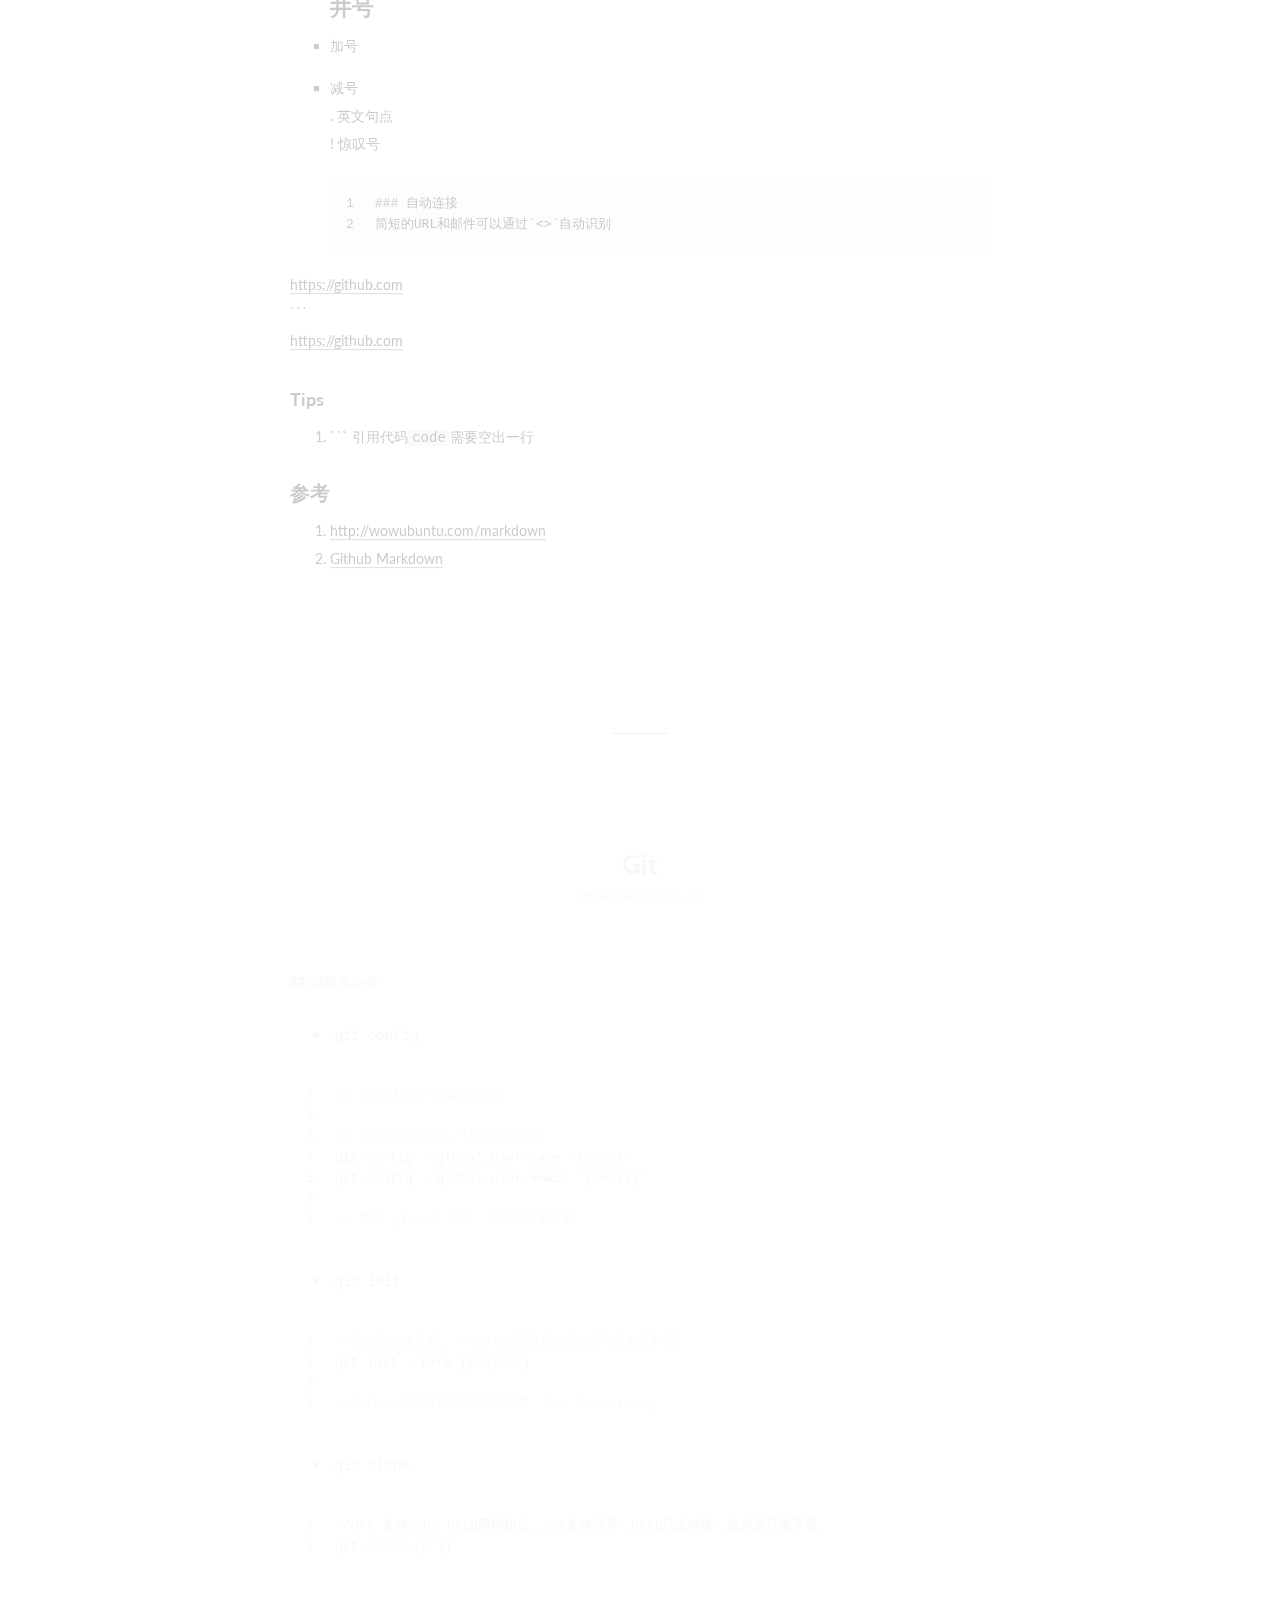
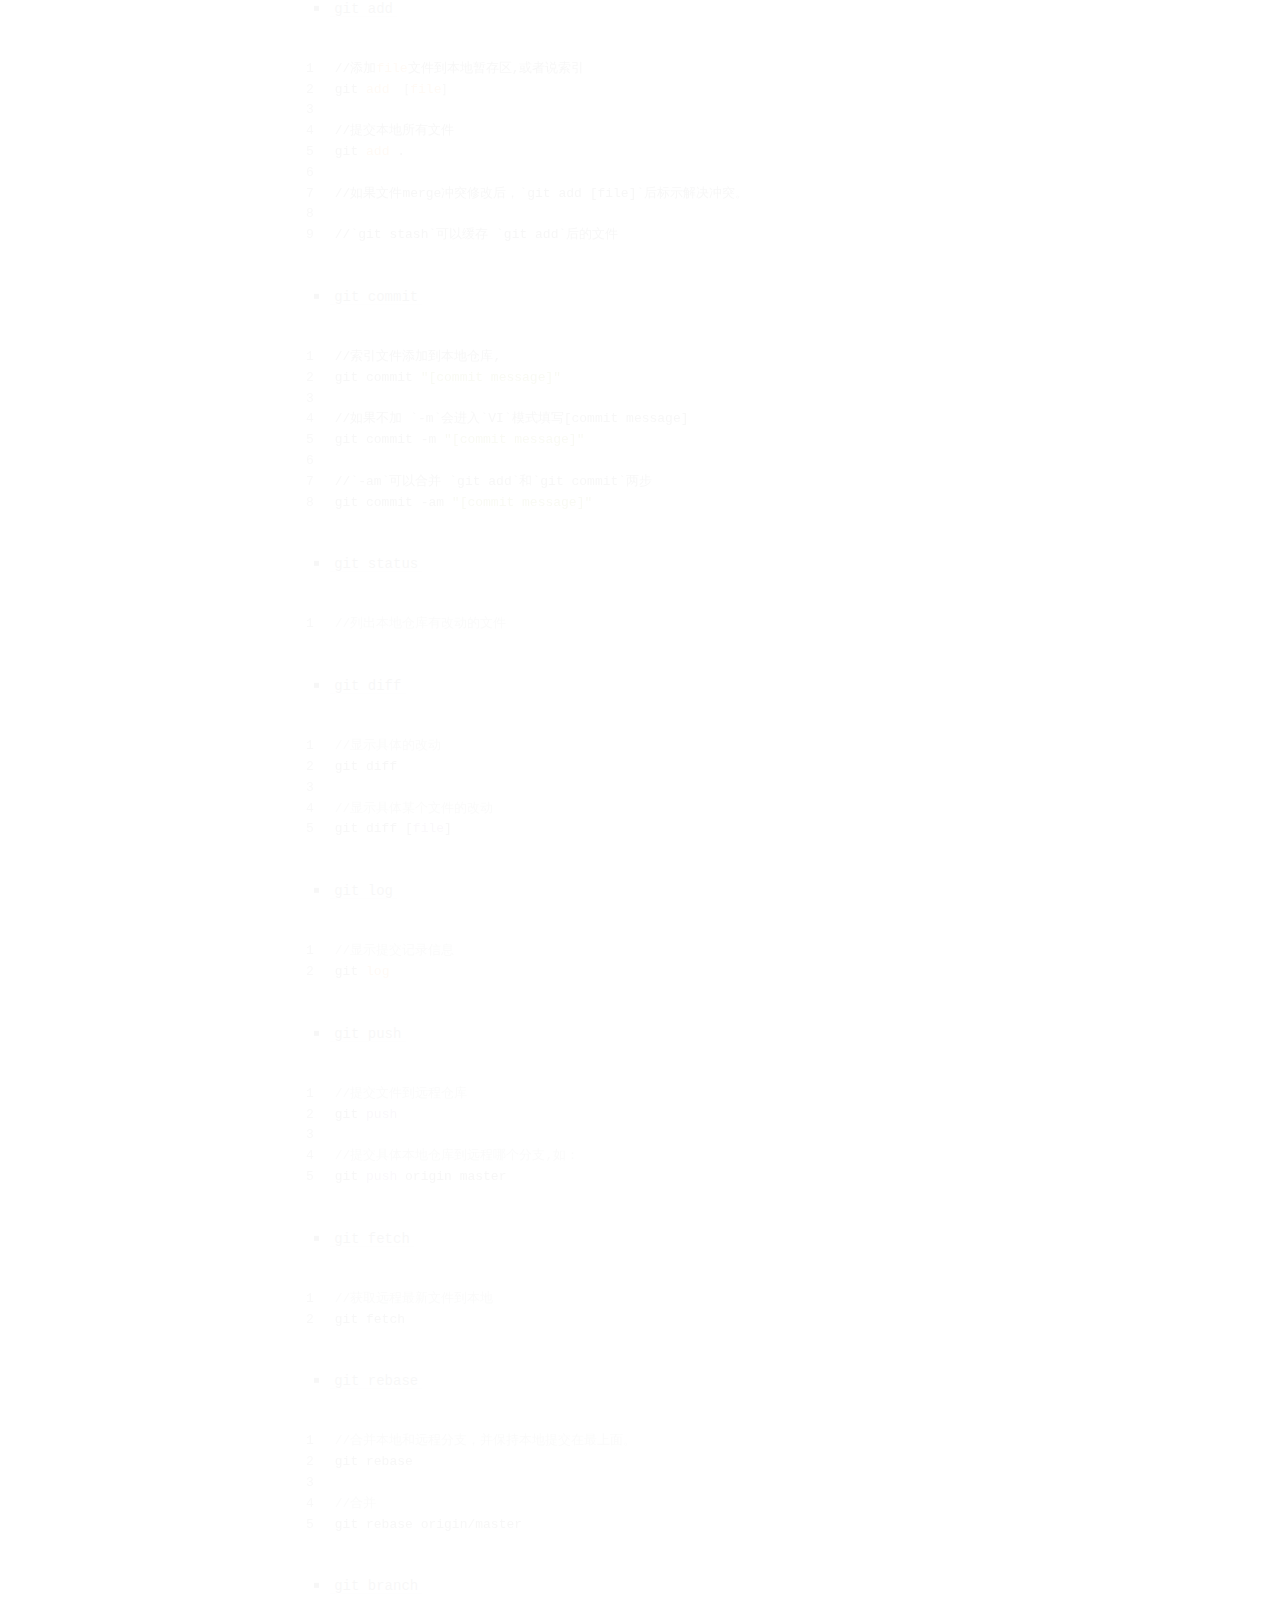
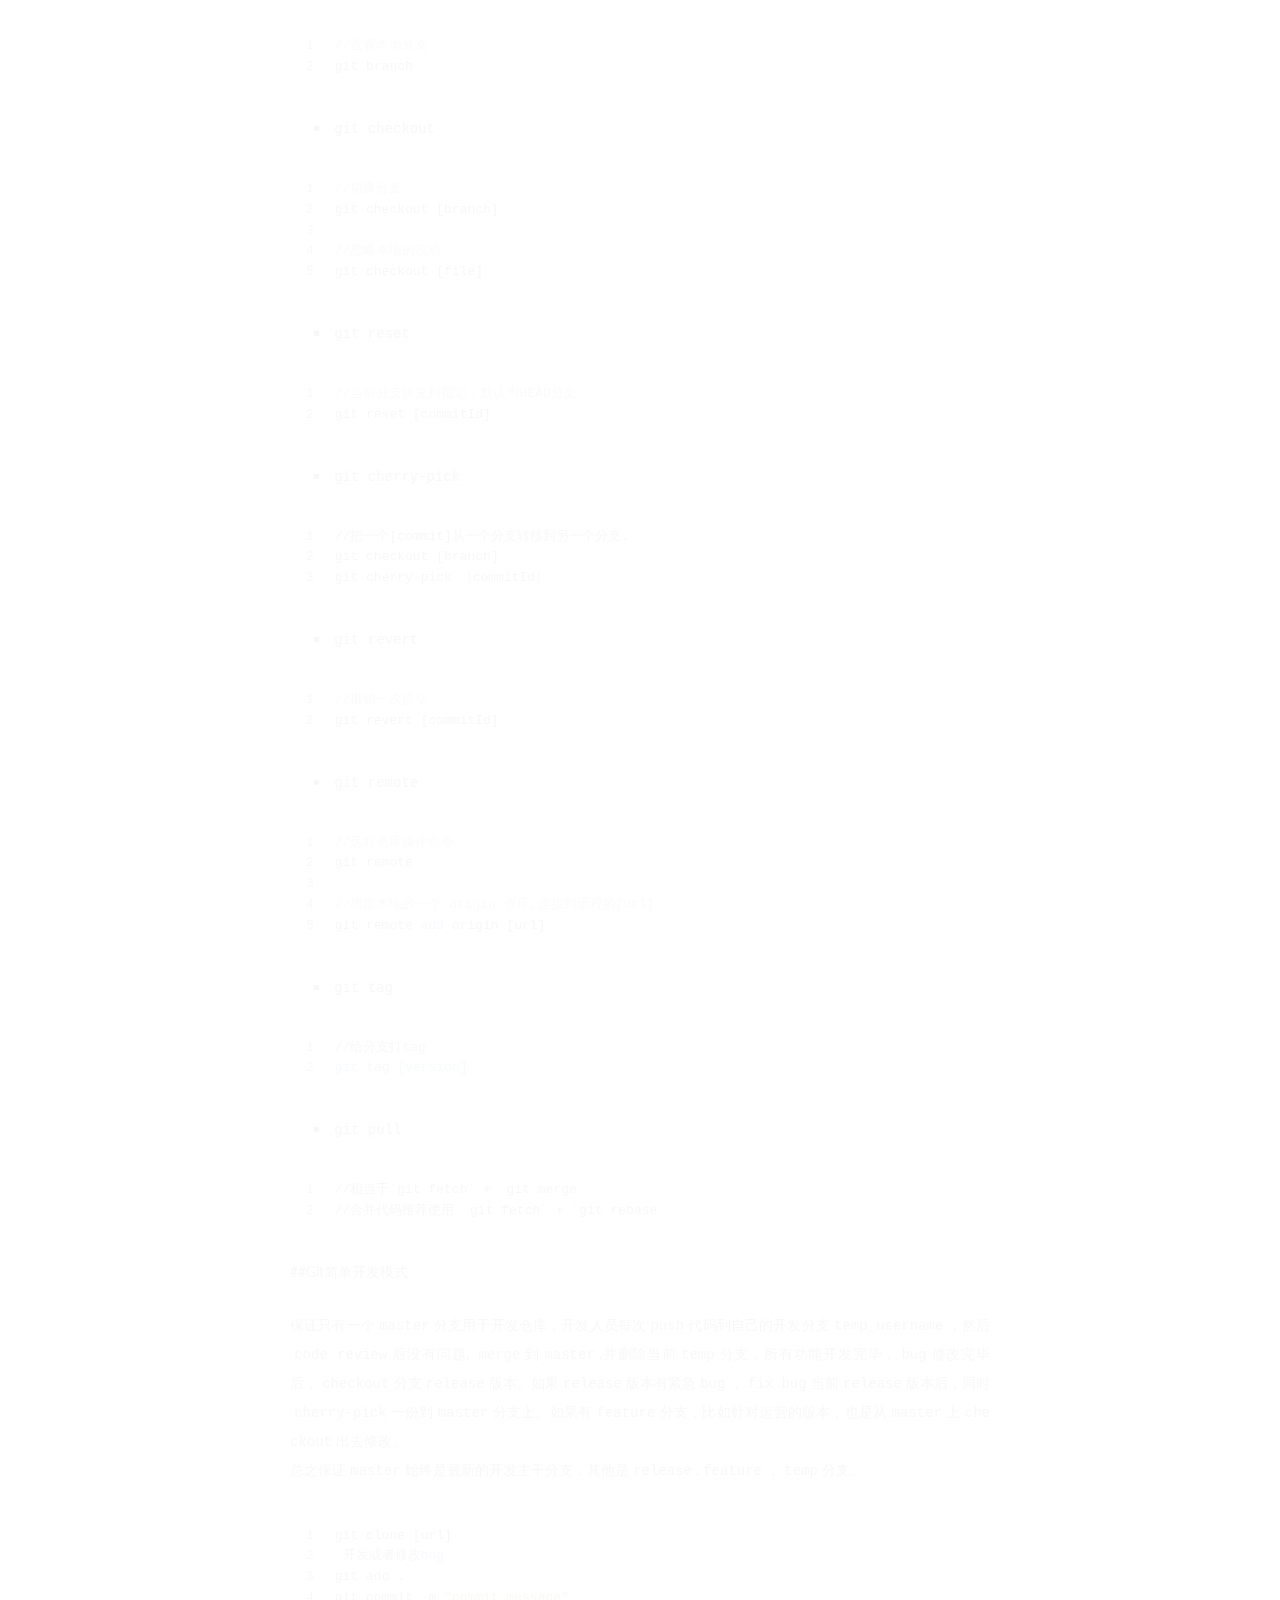
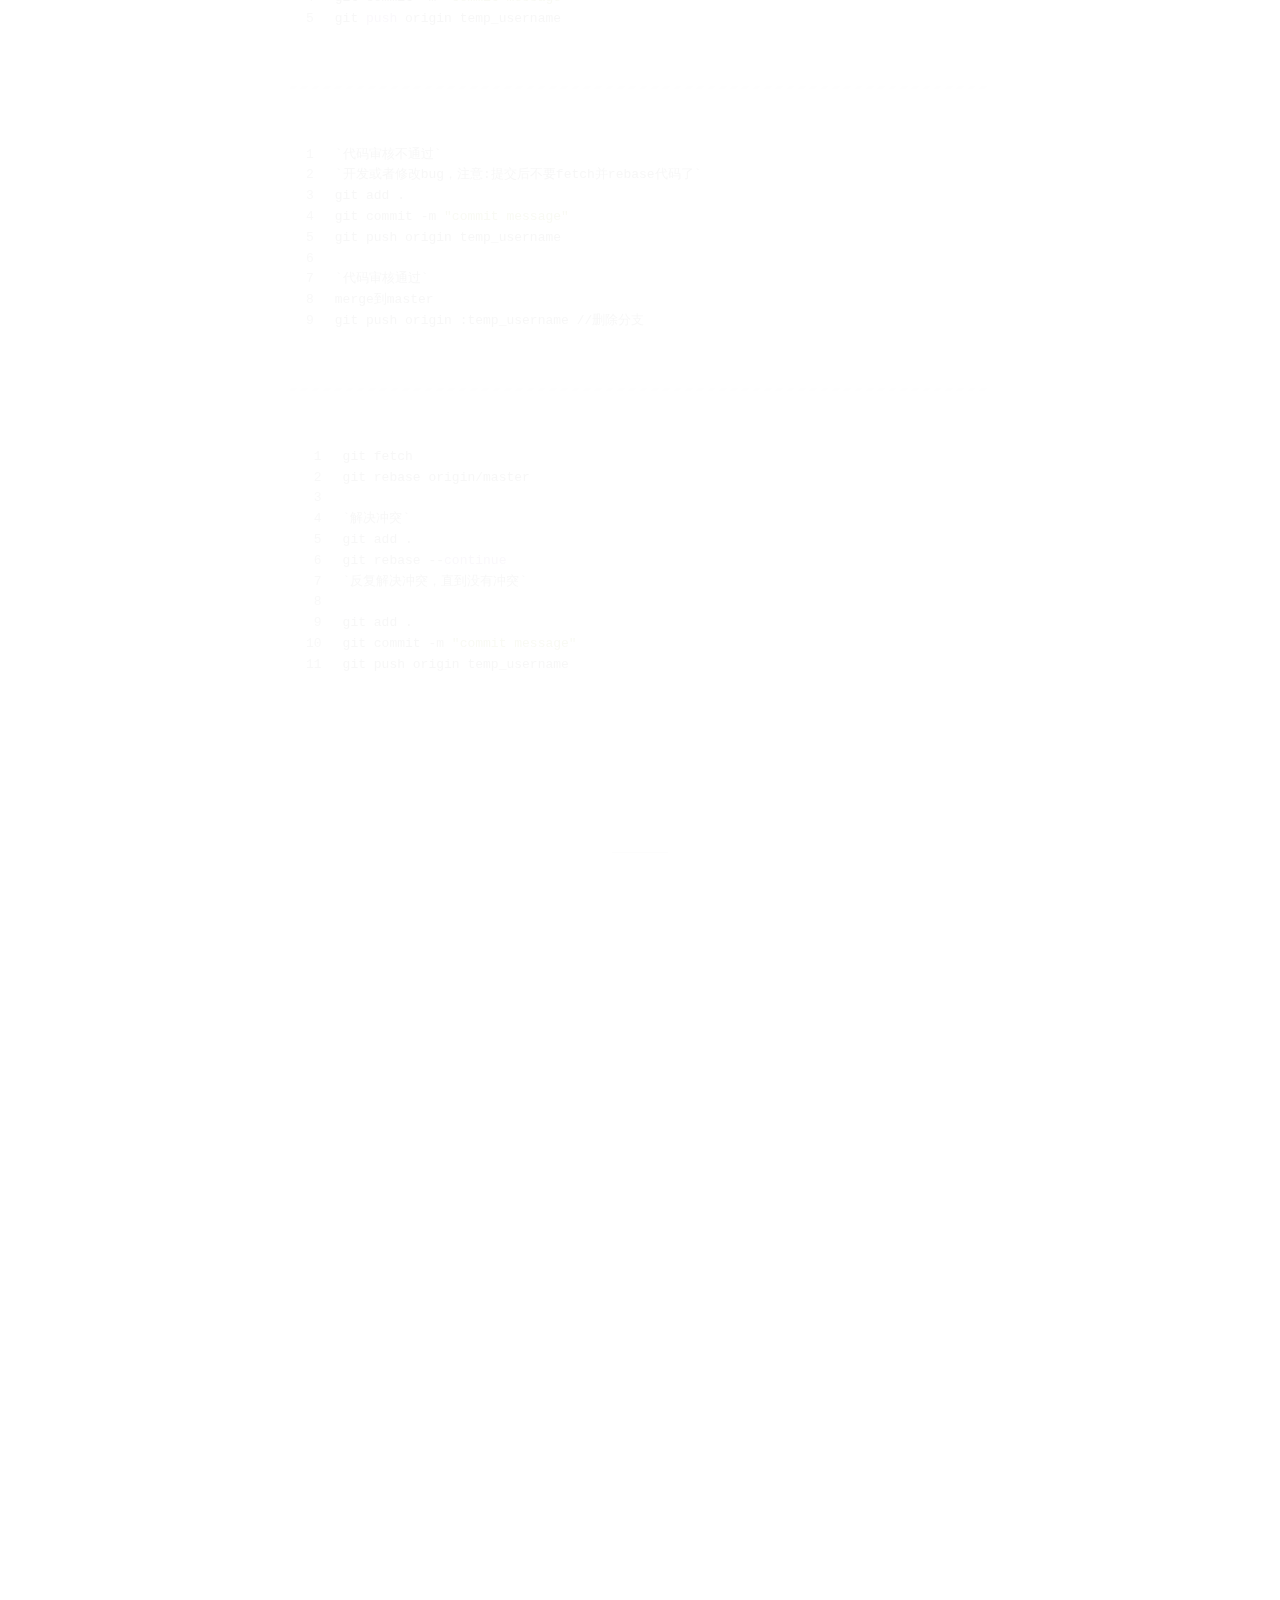
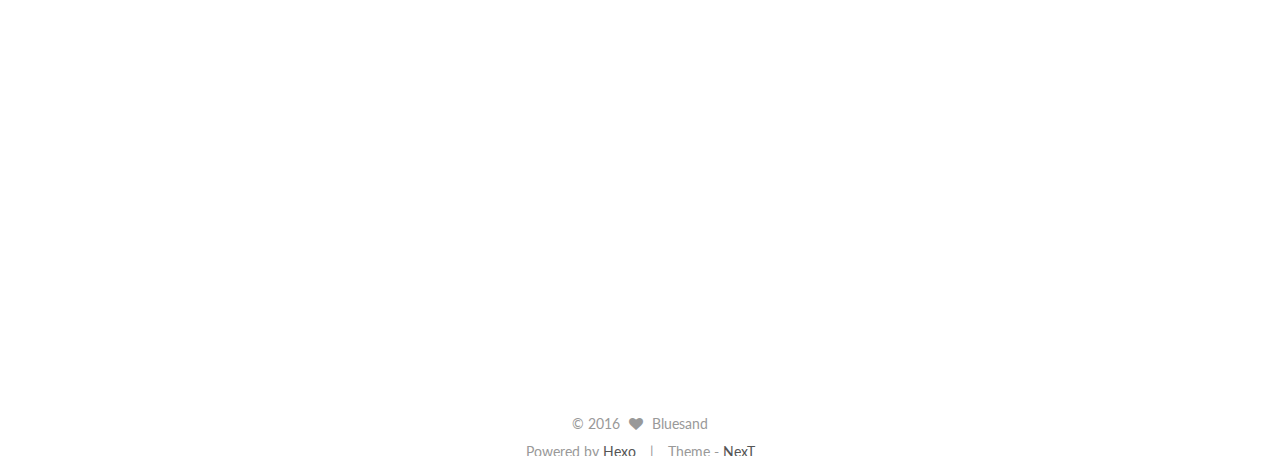
==== commit f84272c4: "Site updated: 2016-01-11 09:41:40" ====
--- a/index.html
+++ b/index.html
@@ -314,6 +314,259 @@
 <li><a href="http://wowubuntu.com/markdown" target="_blank" rel="external">http://wowubuntu.com/markdown</a></li>
 <li><a href="https://help.github.com/articles/github-flavored-markdown/" target="_blank" rel="external">Github Markdown</a></li>
 </ol>
+
+            
+          </span>
+        
+      
+    </div>
+
+    <footer class="post-footer">
+      
+
+      
+
+      
+      
+        <div class="post-eof"></div>
+      
+    </footer>
+  </article>
+
+
+    
+      
+
+  
+  
+
+  
+  
+  
+
+  <article class="post post-type-normal " itemscope itemtype="http://schema.org/Article">
+
+    
+      <header class="post-header">
+
+        
+        
+          <h1 class="post-title" itemprop="name headline">
+            
+            
+              
+                
+                <a class="post-title-link" href="/2015/11/24/git/" itemprop="url">
+                  Git
+                </a>
+              
+            
+          </h1>
+        
+
+        <div class="post-meta">
+          <span class="post-time">
+            Posted on
+            <time itemprop="dateCreated" datetime="2015-11-24T11:07:38+08:00" content="2015-11-24">
+              2015-11-24
+            </time>
+          </span>
+
+          
+
+          
+            
+          
+
+          
+
+        </div>
+      </header>
+    
+
+
+    <div class="post-body">
+
+      
+      
+
+      
+        
+          <span itemprop="articleBody">
+            
+              <p>##Git操作命令</p>
+<ul>
+<li><code>git config</code></li>
+</ul>
+<figure class="highlight stylus"><table><tr><td class="gutter"><pre><span class="line">1</span><br><span class="line">2</span><br><span class="line">3</span><br><span class="line">4</span><br><span class="line">5</span><br><span class="line">6</span><br><span class="line">7</span><br></pre></td><td class="code"><pre><span class="line"><span class="comment">// 本地Git的一些配置信息</span></span><br><span class="line"></span><br><span class="line"><span class="comment">// 全局的配置信息，针对所有工程</span></span><br><span class="line">git config --global user<span class="class">.name</span> <span class="string">"[name]"</span> </span><br><span class="line">git config --global user<span class="class">.email</span> <span class="string">"[email]"</span></span><br><span class="line"></span><br><span class="line"><span class="comment">// 去掉 global 的话，只针对当前工程</span></span><br></pre></td></tr></table></figure>
+<ul>
+<li><code>git init</code></li>
+</ul>
+<figure class="highlight gradle"><table><tr><td class="gutter"><pre><span class="line">1</span><br><span class="line">2</span><br><span class="line">3</span><br><span class="line">4</span><br></pre></td><td class="code"><pre><span class="line"><span class="comment">//初始化创建工程，--bare表示只建立裸仓库,没有工作区</span></span><br><span class="line">git init --bare [<span class="keyword">project</span>]</span><br><span class="line"></span><br><span class="line"><span class="comment">//Github上可以通过UI手动创建 `New Repository`</span></span><br></pre></td></tr></table></figure>
+<ul>
+<li><code>git clone</code></li>
+</ul>
+<figure class="highlight crmsh"><table><tr><td class="gutter"><pre><span class="line">1</span><br><span class="line">2</span><br></pre></td><td class="code"><pre><span class="line">//url 支持ssh, http两种协议，ssh支持读写，http只支持读，也就是只能下载</span><br><span class="line">git <span class="keyword">clone</span> <span class="title">[url</span>]</span><br></pre></td></tr></table></figure>
+<ul>
+<li><code>git add</code></li>
+</ul>
+<figure class="highlight livecodeserver"><table><tr><td class="gutter"><pre><span class="line">1</span><br><span class="line">2</span><br><span class="line">3</span><br><span class="line">4</span><br><span class="line">5</span><br><span class="line">6</span><br><span class="line">7</span><br><span class="line">8</span><br><span class="line">9</span><br></pre></td><td class="code"><pre><span class="line">//添加<span class="built_in">file</span>文件到本地暂存区,或者说索引</span><br><span class="line">git <span class="built_in">add</span> ［<span class="built_in">file</span>］</span><br><span class="line"><span class="comment"></span><br><span class="line">//提交本地所有文件</span></span><br><span class="line">git <span class="built_in">add</span> .</span><br><span class="line"><span class="comment"></span><br><span class="line">//如果文件merge冲突修改后，`git add [file]`后标示解决冲突。</span></span><br><span class="line"><span class="comment"></span><br><span class="line">//`git stash`可以缓存 `git add`后的文件</span></span><br></pre></td></tr></table></figure>
+<ul>
+<li><code>git commit</code></li>
+</ul>
+<figure class="highlight autohotkey"><table><tr><td class="gutter"><pre><span class="line">1</span><br><span class="line">2</span><br><span class="line">3</span><br><span class="line">4</span><br><span class="line">5</span><br><span class="line">6</span><br><span class="line">7</span><br><span class="line">8</span><br></pre></td><td class="code"><pre><span class="line">//索引文件添加到本地仓库,</span><br><span class="line">git commit <span class="string">"[commit message]"</span></span><br><span class="line"></span><br><span class="line">//如果不加 <span class="escape">`-</span>m<span class="escape">`会</span>进入<span class="escape">`V</span>I<span class="escape">`模</span>式填写[commit message]</span><br><span class="line">git commit -m <span class="string">"[commit message]"</span></span><br><span class="line"></span><br><span class="line">//<span class="escape">`-</span>am<span class="escape">`可</span>以合并 <span class="escape">`g</span>it add<span class="escape">`和</span><span class="escape">`g</span>it commit<span class="escape">`两</span>步</span><br><span class="line">git commit -am <span class="string">"[commit message]"</span></span><br></pre></td></tr></table></figure>
+<ul>
+<li><code>git status</code></li>
+</ul>
+<figure class="highlight 1c"><table><tr><td class="gutter"><pre><span class="line">1</span><br></pre></td><td class="code"><pre><span class="line"><span class="comment">//列出本地仓库有改动的文件</span></span><br></pre></td></tr></table></figure>
+<ul>
+<li><code>git diff</code></li>
+</ul>
+<figure class="highlight delphi"><table><tr><td class="gutter"><pre><span class="line">1</span><br><span class="line">2</span><br><span class="line">3</span><br><span class="line">4</span><br><span class="line">5</span><br></pre></td><td class="code"><pre><span class="line"><span class="comment">//显示具体的改动</span></span><br><span class="line">git diff </span><br><span class="line"></span><br><span class="line"><span class="comment">//显示具体某个文件的改动</span></span><br><span class="line">git diff [<span class="keyword">file</span>]</span><br></pre></td></tr></table></figure>
+<ul>
+<li><code>git log</code></li>
+</ul>
+<figure class="highlight cpp"><table><tr><td class="gutter"><pre><span class="line">1</span><br><span class="line">2</span><br></pre></td><td class="code"><pre><span class="line"><span class="comment">//显示提交记录信息</span></span><br><span class="line">git <span class="built_in">log</span></span><br></pre></td></tr></table></figure>
+<ul>
+<li><code>git push</code></li>
+</ul>
+<figure class="highlight gradle"><table><tr><td class="gutter"><pre><span class="line">1</span><br><span class="line">2</span><br><span class="line">3</span><br><span class="line">4</span><br><span class="line">5</span><br></pre></td><td class="code"><pre><span class="line"><span class="comment">//提交文件到远程仓库</span></span><br><span class="line">git <span class="keyword">push</span> </span><br><span class="line"></span><br><span class="line"><span class="comment">//提交具体本地仓库到远程哪个分支,如：</span></span><br><span class="line">git <span class="keyword">push</span> origin master</span><br></pre></td></tr></table></figure>
+<ul>
+<li><code>git fetch</code></li>
+</ul>
+<figure class="highlight 1c"><table><tr><td class="gutter"><pre><span class="line">1</span><br><span class="line">2</span><br></pre></td><td class="code"><pre><span class="line"><span class="comment">//获取远程最新文件到本地</span></span><br><span class="line">git fetch</span><br></pre></td></tr></table></figure>
+<ul>
+<li><code>git rebase</code></li>
+</ul>
+<figure class="highlight 1c"><table><tr><td class="gutter"><pre><span class="line">1</span><br><span class="line">2</span><br><span class="line">3</span><br><span class="line">4</span><br><span class="line">5</span><br></pre></td><td class="code"><pre><span class="line"><span class="comment">//合并本地和远程分支，并保持本地提交在最上面。</span></span><br><span class="line">git rebase </span><br><span class="line"></span><br><span class="line"><span class="comment">//合并</span></span><br><span class="line">git rebase origin/master</span><br></pre></td></tr></table></figure>
+<ul>
+<li><code>git branch</code></li>
+</ul>
+<figure class="highlight 1c"><table><tr><td class="gutter"><pre><span class="line">1</span><br><span class="line">2</span><br></pre></td><td class="code"><pre><span class="line"><span class="comment">//查看本地分支</span></span><br><span class="line">git branch</span><br></pre></td></tr></table></figure>
+<ul>
+<li><code>git checkout</code></li>
+</ul>
+<figure class="highlight scss"><table><tr><td class="gutter"><pre><span class="line">1</span><br><span class="line">2</span><br><span class="line">3</span><br><span class="line">4</span><br><span class="line">5</span><br></pre></td><td class="code"><pre><span class="line"><span class="comment">//切换分支</span></span><br><span class="line">git checkout <span class="attr_selector">[branch]</span></span><br><span class="line"></span><br><span class="line"><span class="comment">//忽略本地的改动</span></span><br><span class="line">git checkout <span class="attr_selector">[file]</span></span><br></pre></td></tr></table></figure>
+<ul>
+<li><code>git reset</code></li>
+</ul>
+<figure class="highlight scss"><table><tr><td class="gutter"><pre><span class="line">1</span><br><span class="line">2</span><br></pre></td><td class="code"><pre><span class="line"><span class="comment">//当前分支恢复到指定，默认为HEAD分支</span></span><br><span class="line">git reset <span class="attr_selector">[commitId]</span></span><br></pre></td></tr></table></figure>
+<ul>
+<li><code>git cherry-pick</code></li>
+</ul>
+<figure class="highlight prolog"><table><tr><td class="gutter"><pre><span class="line">1</span><br><span class="line">2</span><br><span class="line">3</span><br></pre></td><td class="code"><pre><span class="line">//把一个[<span class="atom">commit</span>]从一个分支转移到另一个分支.</span><br><span class="line"><span class="atom">git</span> <span class="atom">checkout</span> [<span class="atom">branch</span>]</span><br><span class="line"><span class="atom">git</span> <span class="atom">cherry</span>-<span class="atom">pick</span> ［<span class="atom">commitId</span>］</span><br></pre></td></tr></table></figure>
+<ul>
+<li><code>git revert</code></li>
+</ul>
+<figure class="highlight scss"><table><tr><td class="gutter"><pre><span class="line">1</span><br><span class="line">2</span><br></pre></td><td class="code"><pre><span class="line"><span class="comment">//撤销一次提交</span></span><br><span class="line">git revert <span class="attr_selector">[commitId]</span></span><br></pre></td></tr></table></figure>
+<ul>
+<li><code>git remote</code></li>
+</ul>
+<figure class="highlight oxygene"><table><tr><td class="gutter"><pre><span class="line">1</span><br><span class="line">2</span><br><span class="line">3</span><br><span class="line">4</span><br><span class="line">5</span><br></pre></td><td class="code"><pre><span class="line"><span class="comment">//远程仓库操作命令</span></span><br><span class="line">git remote</span><br><span class="line"></span><br><span class="line"><span class="comment">//增加本地的一个`origin`仓库,连接到远程的[url]</span></span><br><span class="line">git remote <span class="keyword">add</span> origin [url]</span><br></pre></td></tr></table></figure>
+<ul>
+<li><code>git tag</code></li>
+</ul>
+<figure class="highlight crmsh"><table><tr><td class="gutter"><pre><span class="line">1</span><br><span class="line">2</span><br></pre></td><td class="code"><pre><span class="line">//给分支打<span class="keyword">tag</span></span><br><span class="line"><span class="title">git</span> <span class="keyword">tag</span> <span class="title">[version</span>]</span><br></pre></td></tr></table></figure>
+<ul>
+<li><code>git pull</code></li>
+</ul>
+<figure class="highlight autohotkey"><table><tr><td class="gutter"><pre><span class="line">1</span><br><span class="line">2</span><br></pre></td><td class="code"><pre><span class="line">//相当于<span class="escape">`g</span>it fetch<span class="escape">` </span>+ <span class="escape">`g</span>it merge<span class="escape">`</span><br><span class="line"></span>//合并代码推荐使用 <span class="escape">`g</span>it fetch<span class="escape">` </span>+ <span class="escape">`g</span>it rebase`</span><br></pre></td></tr></table></figure>
+<p>##Git简单开发模式</p>
+<p>保证只有一个<code>master</code>分支用于开发仓库，开发人员每次<code>push</code>代码到自己的开发分支<code>temp_username</code>，然后<code>code review</code>后没有问题, <code>merge</code>到<code>master</code>,并删除当前<code>temp</code>分支，所有功能开发完毕，<code>bug</code>修改完毕后，<code>checkout</code>分支<code>release</code>版本。如果<code>release</code>版本有紧急<code>bug</code>，<code>fix bug</code>当前<code>release</code>版本后，同时<code>cherry-pick</code>一份到<code>master</code>分支上。如果有<code>feature</code>分支，比如针对运营的版本，也是从<code>master</code>上<code>checkout</code>出去修改。<br>总之保证<code>master</code>始终是最新的开发主干分支，其他是<code>release</code>,<code>feature</code>，<code>temp</code>分支。</p>
+<figure class="highlight armasm"><table><tr><td class="gutter"><pre><span class="line">1</span><br><span class="line">2</span><br><span class="line">3</span><br><span class="line">4</span><br><span class="line">5</span><br></pre></td><td class="code"><pre><span class="line"><span class="label">git</span> clone [url]</span><br><span class="line">`开发或者修改<span class="keyword">bug`</span><br><span class="line"></span><span class="label">git</span> <span class="keyword">add </span>.</span><br><span class="line"><span class="label">git</span> commit -m <span class="string">"commit message"</span></span><br><span class="line"><span class="label">git</span> <span class="keyword">push </span>origin temp_username</span><br></pre></td></tr></table></figure>
+<hr>
+<figure class="highlight autohotkey"><table><tr><td class="gutter"><pre><span class="line">1</span><br><span class="line">2</span><br><span class="line">3</span><br><span class="line">4</span><br><span class="line">5</span><br><span class="line">6</span><br><span class="line">7</span><br><span class="line">8</span><br><span class="line">9</span><br></pre></td><td class="code"><pre><span class="line"><span class="escape">`代</span>码审核不通过<span class="escape">`</span><br><span class="line"></span><span class="escape">`开</span>发或者修改bug，注意:提交后不要fetch并rebase代码了<span class="escape">`</span><br><span class="line"></span>git add .</span><br><span class="line">git commit -m <span class="string">"commit message"</span></span><br><span class="line">git push origin temp_username</span><br><span class="line"></span><br><span class="line"><span class="escape">`代</span>码审核通过<span class="escape">`</span><br><span class="line"></span>merge到master</span><br><span class="line"><span class="label">git push origin :</span>temp_username //删除分支</span><br></pre></td></tr></table></figure>
+<hr>
+<figure class="highlight autohotkey"><table><tr><td class="gutter"><pre><span class="line">1</span><br><span class="line">2</span><br><span class="line">3</span><br><span class="line">4</span><br><span class="line">5</span><br><span class="line">6</span><br><span class="line">7</span><br><span class="line">8</span><br><span class="line">9</span><br><span class="line">10</span><br><span class="line">11</span><br></pre></td><td class="code"><pre><span class="line">git fetch</span><br><span class="line">git rebase origin/master</span><br><span class="line"></span><br><span class="line"><span class="escape">`解</span>决冲突<span class="escape">`</span><br><span class="line"></span>git add .</span><br><span class="line">git rebase --<span class="keyword">continue</span></span><br><span class="line"><span class="escape">`反</span>复解决冲突，直到没有冲突<span class="escape">`</span><br><span class="line"></span></span><br><span class="line">git add .</span><br><span class="line">git commit -m <span class="string">"commit message"</span></span><br><span class="line">git push origin temp_username</span><br></pre></td></tr></table></figure>
+
+            
+          </span>
+        
+      
+    </div>
+
+    <footer class="post-footer">
+      
+
+      
+
+      
+      
+        <div class="post-eof"></div>
+      
+    </footer>
+  </article>
+
+
+    
+      
+
+  
+  
+
+  
+  
+  
+
+  <article class="post post-type-normal " itemscope itemtype="http://schema.org/Article">
+
+    
+      <header class="post-header">
+
+        
+        
+          <h1 class="post-title" itemprop="name headline">
+            
+            
+              
+                
+                <a class="post-title-link" href="/2015/11/24/hello-world/" itemprop="url">
+                  Hello World
+                </a>
+              
+            
+          </h1>
+        
+
+        <div class="post-meta">
+          <span class="post-time">
+            Posted on
+            <time itemprop="dateCreated" datetime="2015-11-24T10:49:00+08:00" content="2015-11-24">
+              2015-11-24
+            </time>
+          </span>
+
+          
+
+          
+            
+          
+
+          
+
+        </div>
+      </header>
+    
+
+
+    <div class="post-body">
+
+      
+      
+
+      
+        
+          <span itemprop="articleBody">
+            
+              <p>Welcome to <a href="http://hexo.io/" target="_blank" rel="external">Hexo</a>! This is your very first post. Check <a href="http://hexo.io/docs/" target="_blank" rel="external">documentation</a> for more info. If you get any problems when using Hexo, you can find the answer in <a href="http://hexo.io/docs/troubleshooting.html" target="_blank" rel="external">troubleshooting</a> or you can ask me on <a href="https://github.com/hexojs/hexo/issues" target="_blank" rel="external">GitHub</a>.</p>
+<h2 id="Quick_Start">Quick Start</h2><h3 id="Create_a_new_post">Create a new post</h3><figure class="highlight bash"><table><tr><td class="gutter"><pre><span class="line">1</span><br></pre></td><td class="code"><pre><span class="line">$ hexo new <span class="string">"My New Post"</span></span><br></pre></td></tr></table></figure>
+<p>More info: <a href="http://hexo.io/docs/writing.html" target="_blank" rel="external">Writing</a></p>
+<h3 id="Run_server">Run server</h3><figure class="highlight bash"><table><tr><td class="gutter"><pre><span class="line">1</span><br></pre></td><td class="code"><pre><span class="line">$ hexo server</span><br></pre></td></tr></table></figure>
+<p>More info: <a href="http://hexo.io/docs/server.html" target="_blank" rel="external">Server</a></p>
+<h3 id="Generate_static_files">Generate static files</h3><figure class="highlight bash"><table><tr><td class="gutter"><pre><span class="line">1</span><br></pre></td><td class="code"><pre><span class="line">$ hexo generate</span><br></pre></td></tr></table></figure>
+<p>More info: <a href="http://hexo.io/docs/generating.html" target="_blank" rel="external">Generating</a></p>
+<h3 id="Deploy_to_remote_sites">Deploy to remote sites</h3><figure class="highlight bash"><table><tr><td class="gutter"><pre><span class="line">1</span><br></pre></td><td class="code"><pre><span class="line">$ hexo deploy</span><br></pre></td></tr></table></figure>
+<p>More info: <a href="http://hexo.io/docs/deployment.html" target="_blank" rel="external">Deployment</a></p>
 
             
           </span>
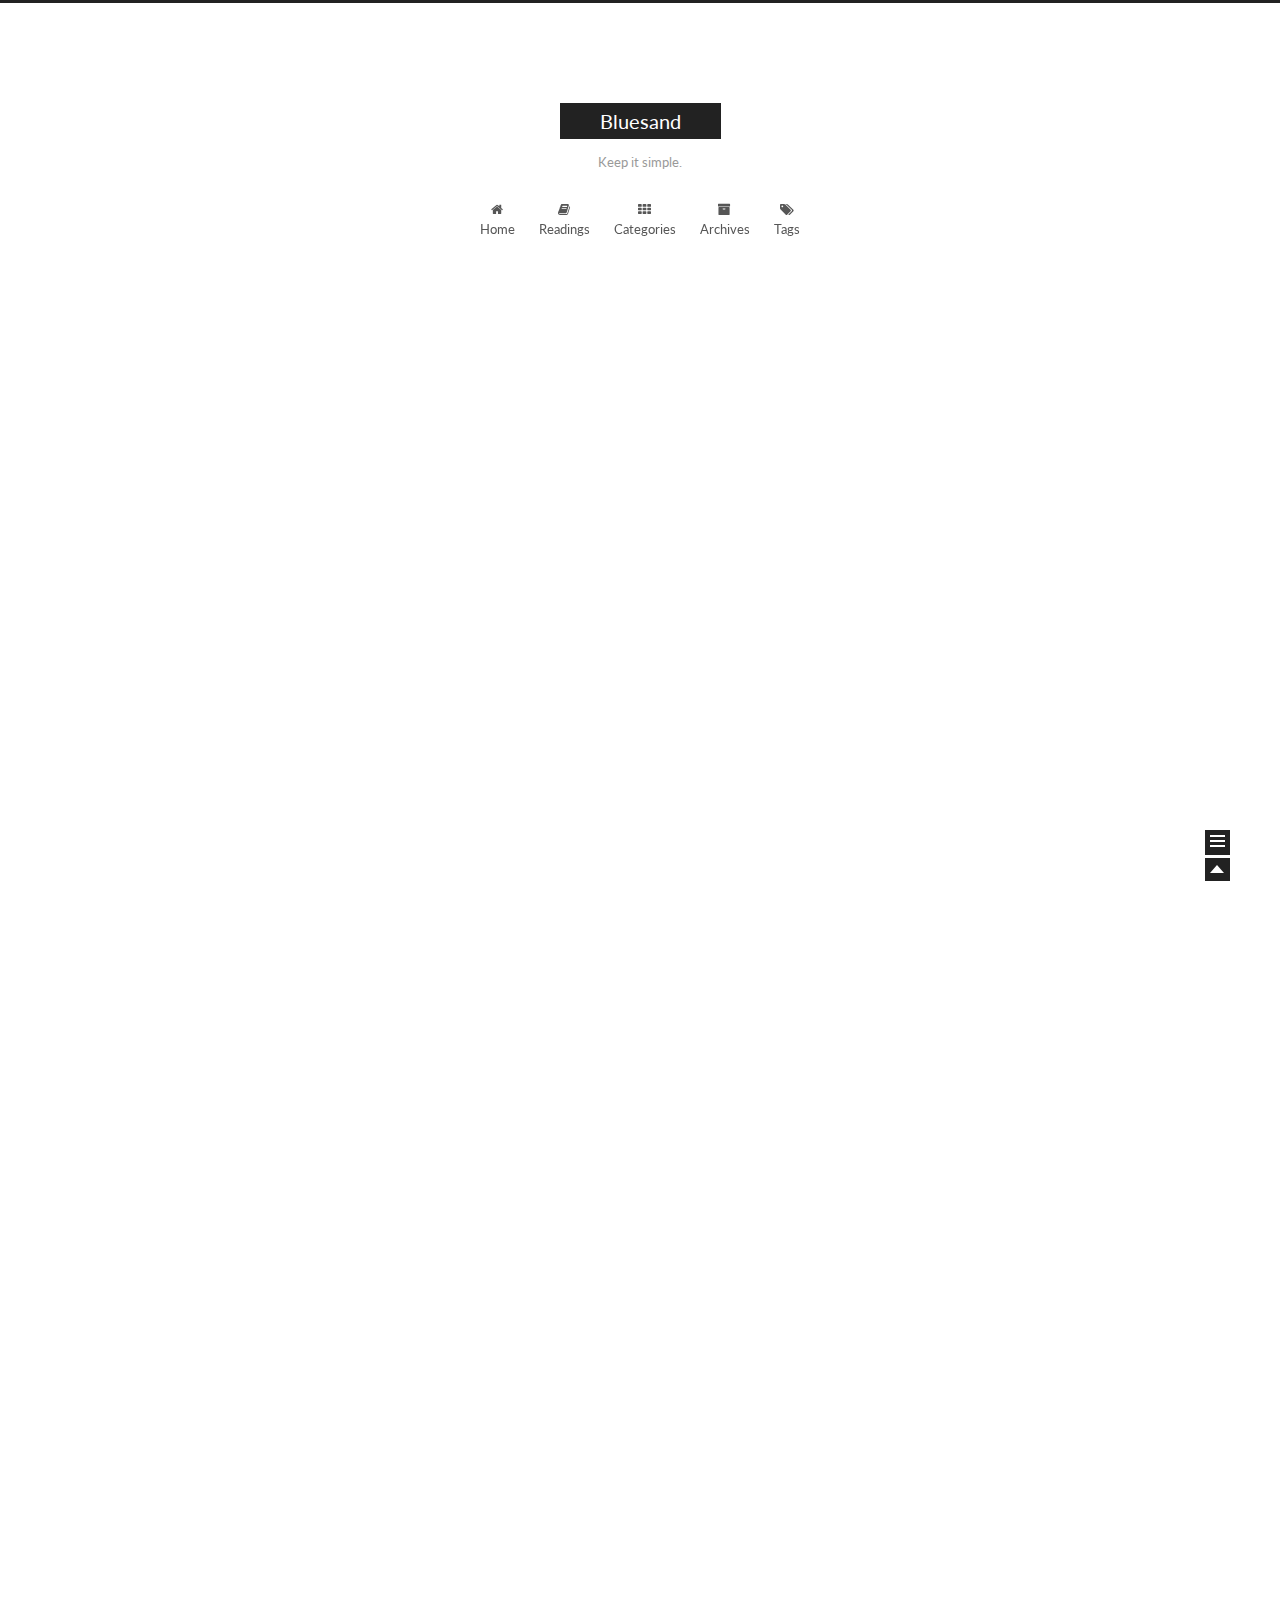
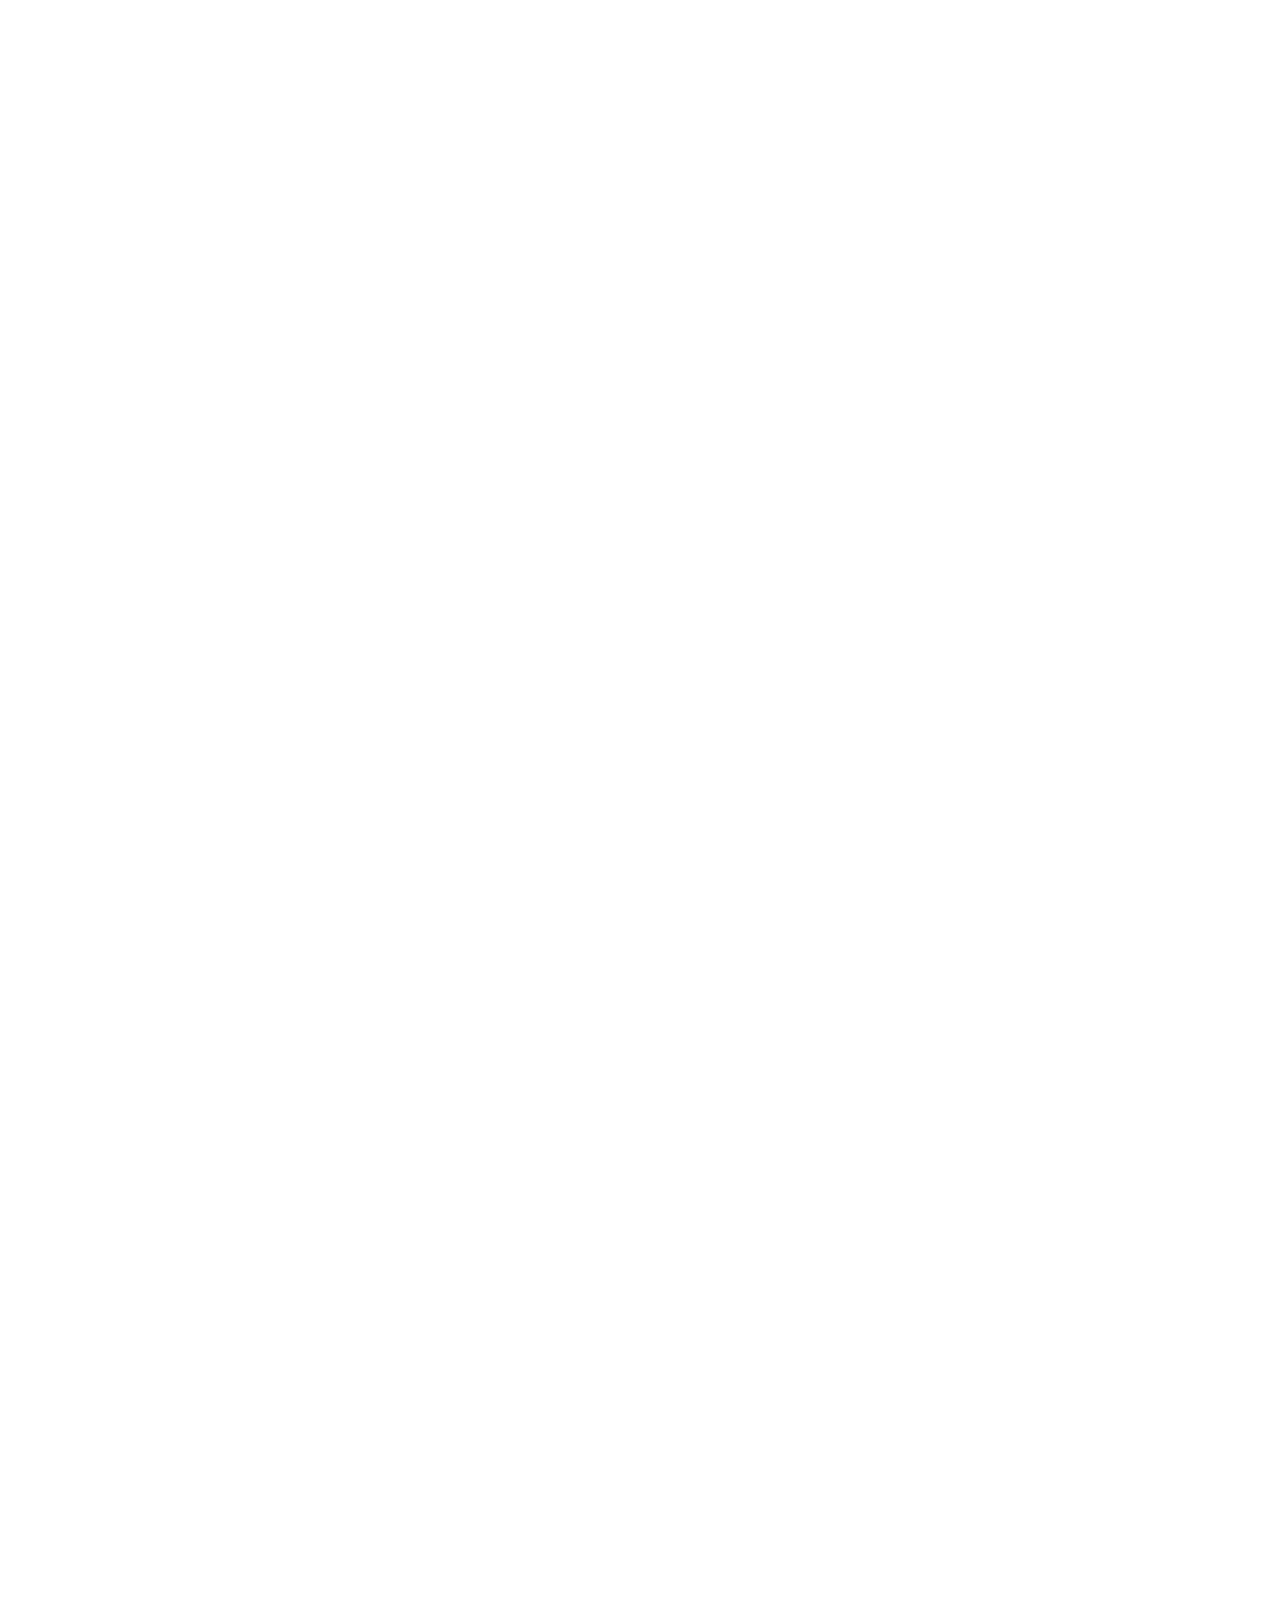
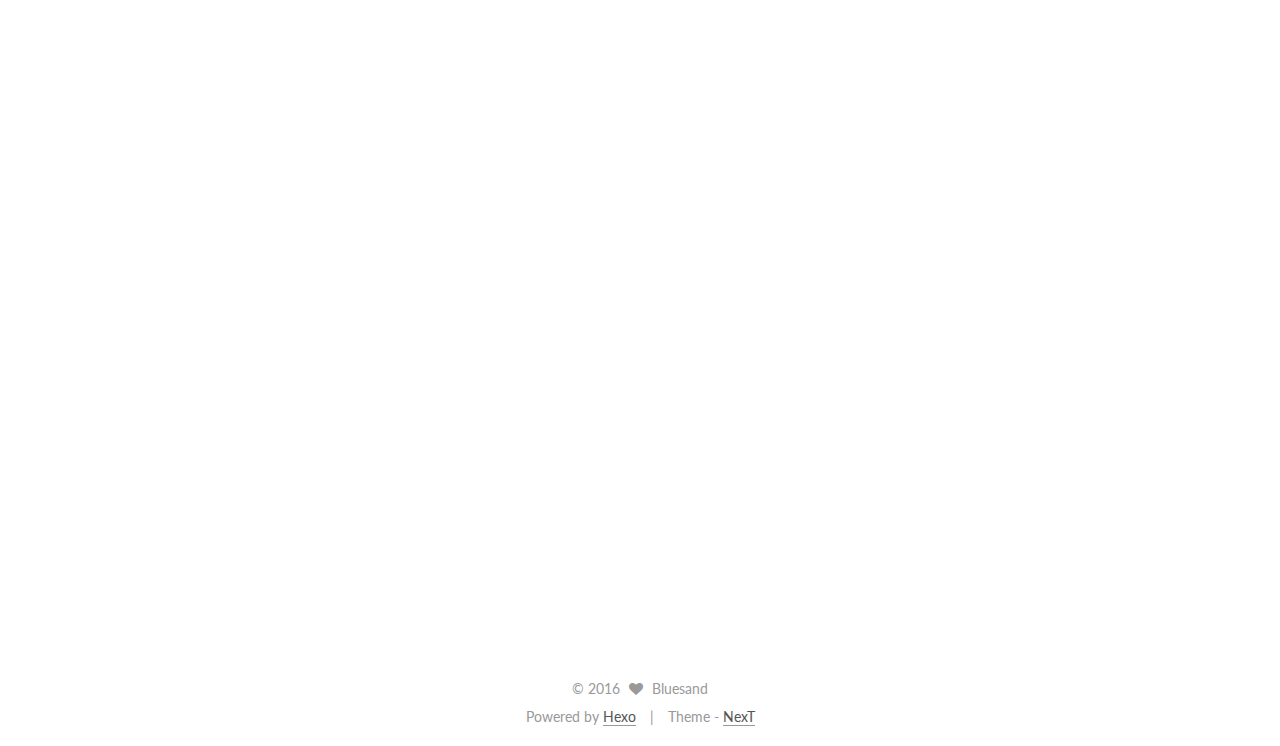
==== commit 76a00ca8: "Site updated: 2016-01-12 14:18:06" ====
--- a/index.html
+++ b/index.html
@@ -335,259 +335,6 @@
 
 
     
-      
-
-  
-  
-
-  
-  
-  
-
-  <article class="post post-type-normal " itemscope itemtype="http://schema.org/Article">
-
-    
-      <header class="post-header">
-
-        
-        
-          <h1 class="post-title" itemprop="name headline">
-            
-            
-              
-                
-                <a class="post-title-link" href="/2015/11/24/git/" itemprop="url">
-                  Git
-                </a>
-              
-            
-          </h1>
-        
-
-        <div class="post-meta">
-          <span class="post-time">
-            Posted on
-            <time itemprop="dateCreated" datetime="2015-11-24T11:07:38+08:00" content="2015-11-24">
-              2015-11-24
-            </time>
-          </span>
-
-          
-
-          
-            
-          
-
-          
-
-        </div>
-      </header>
-    
-
-
-    <div class="post-body">
-
-      
-      
-
-      
-        
-          <span itemprop="articleBody">
-            
-              <p>##Git操作命令</p>
-<ul>
-<li><code>git config</code></li>
-</ul>
-<figure class="highlight stylus"><table><tr><td class="gutter"><pre><span class="line">1</span><br><span class="line">2</span><br><span class="line">3</span><br><span class="line">4</span><br><span class="line">5</span><br><span class="line">6</span><br><span class="line">7</span><br></pre></td><td class="code"><pre><span class="line"><span class="comment">// 本地Git的一些配置信息</span></span><br><span class="line"></span><br><span class="line"><span class="comment">// 全局的配置信息，针对所有工程</span></span><br><span class="line">git config --global user<span class="class">.name</span> <span class="string">"[name]"</span> </span><br><span class="line">git config --global user<span class="class">.email</span> <span class="string">"[email]"</span></span><br><span class="line"></span><br><span class="line"><span class="comment">// 去掉 global 的话，只针对当前工程</span></span><br></pre></td></tr></table></figure>
-<ul>
-<li><code>git init</code></li>
-</ul>
-<figure class="highlight gradle"><table><tr><td class="gutter"><pre><span class="line">1</span><br><span class="line">2</span><br><span class="line">3</span><br><span class="line">4</span><br></pre></td><td class="code"><pre><span class="line"><span class="comment">//初始化创建工程，--bare表示只建立裸仓库,没有工作区</span></span><br><span class="line">git init --bare [<span class="keyword">project</span>]</span><br><span class="line"></span><br><span class="line"><span class="comment">//Github上可以通过UI手动创建 `New Repository`</span></span><br></pre></td></tr></table></figure>
-<ul>
-<li><code>git clone</code></li>
-</ul>
-<figure class="highlight crmsh"><table><tr><td class="gutter"><pre><span class="line">1</span><br><span class="line">2</span><br></pre></td><td class="code"><pre><span class="line">//url 支持ssh, http两种协议，ssh支持读写，http只支持读，也就是只能下载</span><br><span class="line">git <span class="keyword">clone</span> <span class="title">[url</span>]</span><br></pre></td></tr></table></figure>
-<ul>
-<li><code>git add</code></li>
-</ul>
-<figure class="highlight livecodeserver"><table><tr><td class="gutter"><pre><span class="line">1</span><br><span class="line">2</span><br><span class="line">3</span><br><span class="line">4</span><br><span class="line">5</span><br><span class="line">6</span><br><span class="line">7</span><br><span class="line">8</span><br><span class="line">9</span><br></pre></td><td class="code"><pre><span class="line">//添加<span class="built_in">file</span>文件到本地暂存区,或者说索引</span><br><span class="line">git <span class="built_in">add</span> ［<span class="built_in">file</span>］</span><br><span class="line"><span class="comment"></span><br><span class="line">//提交本地所有文件</span></span><br><span class="line">git <span class="built_in">add</span> .</span><br><span class="line"><span class="comment"></span><br><span class="line">//如果文件merge冲突修改后，`git add [file]`后标示解决冲突。</span></span><br><span class="line"><span class="comment"></span><br><span class="line">//`git stash`可以缓存 `git add`后的文件</span></span><br></pre></td></tr></table></figure>
-<ul>
-<li><code>git commit</code></li>
-</ul>
-<figure class="highlight autohotkey"><table><tr><td class="gutter"><pre><span class="line">1</span><br><span class="line">2</span><br><span class="line">3</span><br><span class="line">4</span><br><span class="line">5</span><br><span class="line">6</span><br><span class="line">7</span><br><span class="line">8</span><br></pre></td><td class="code"><pre><span class="line">//索引文件添加到本地仓库,</span><br><span class="line">git commit <span class="string">"[commit message]"</span></span><br><span class="line"></span><br><span class="line">//如果不加 <span class="escape">`-</span>m<span class="escape">`会</span>进入<span class="escape">`V</span>I<span class="escape">`模</span>式填写[commit message]</span><br><span class="line">git commit -m <span class="string">"[commit message]"</span></span><br><span class="line"></span><br><span class="line">//<span class="escape">`-</span>am<span class="escape">`可</span>以合并 <span class="escape">`g</span>it add<span class="escape">`和</span><span class="escape">`g</span>it commit<span class="escape">`两</span>步</span><br><span class="line">git commit -am <span class="string">"[commit message]"</span></span><br></pre></td></tr></table></figure>
-<ul>
-<li><code>git status</code></li>
-</ul>
-<figure class="highlight 1c"><table><tr><td class="gutter"><pre><span class="line">1</span><br></pre></td><td class="code"><pre><span class="line"><span class="comment">//列出本地仓库有改动的文件</span></span><br></pre></td></tr></table></figure>
-<ul>
-<li><code>git diff</code></li>
-</ul>
-<figure class="highlight delphi"><table><tr><td class="gutter"><pre><span class="line">1</span><br><span class="line">2</span><br><span class="line">3</span><br><span class="line">4</span><br><span class="line">5</span><br></pre></td><td class="code"><pre><span class="line"><span class="comment">//显示具体的改动</span></span><br><span class="line">git diff </span><br><span class="line"></span><br><span class="line"><span class="comment">//显示具体某个文件的改动</span></span><br><span class="line">git diff [<span class="keyword">file</span>]</span><br></pre></td></tr></table></figure>
-<ul>
-<li><code>git log</code></li>
-</ul>
-<figure class="highlight cpp"><table><tr><td class="gutter"><pre><span class="line">1</span><br><span class="line">2</span><br></pre></td><td class="code"><pre><span class="line"><span class="comment">//显示提交记录信息</span></span><br><span class="line">git <span class="built_in">log</span></span><br></pre></td></tr></table></figure>
-<ul>
-<li><code>git push</code></li>
-</ul>
-<figure class="highlight gradle"><table><tr><td class="gutter"><pre><span class="line">1</span><br><span class="line">2</span><br><span class="line">3</span><br><span class="line">4</span><br><span class="line">5</span><br></pre></td><td class="code"><pre><span class="line"><span class="comment">//提交文件到远程仓库</span></span><br><span class="line">git <span class="keyword">push</span> </span><br><span class="line"></span><br><span class="line"><span class="comment">//提交具体本地仓库到远程哪个分支,如：</span></span><br><span class="line">git <span class="keyword">push</span> origin master</span><br></pre></td></tr></table></figure>
-<ul>
-<li><code>git fetch</code></li>
-</ul>
-<figure class="highlight 1c"><table><tr><td class="gutter"><pre><span class="line">1</span><br><span class="line">2</span><br></pre></td><td class="code"><pre><span class="line"><span class="comment">//获取远程最新文件到本地</span></span><br><span class="line">git fetch</span><br></pre></td></tr></table></figure>
-<ul>
-<li><code>git rebase</code></li>
-</ul>
-<figure class="highlight 1c"><table><tr><td class="gutter"><pre><span class="line">1</span><br><span class="line">2</span><br><span class="line">3</span><br><span class="line">4</span><br><span class="line">5</span><br></pre></td><td class="code"><pre><span class="line"><span class="comment">//合并本地和远程分支，并保持本地提交在最上面。</span></span><br><span class="line">git rebase </span><br><span class="line"></span><br><span class="line"><span class="comment">//合并</span></span><br><span class="line">git rebase origin/master</span><br></pre></td></tr></table></figure>
-<ul>
-<li><code>git branch</code></li>
-</ul>
-<figure class="highlight 1c"><table><tr><td class="gutter"><pre><span class="line">1</span><br><span class="line">2</span><br></pre></td><td class="code"><pre><span class="line"><span class="comment">//查看本地分支</span></span><br><span class="line">git branch</span><br></pre></td></tr></table></figure>
-<ul>
-<li><code>git checkout</code></li>
-</ul>
-<figure class="highlight scss"><table><tr><td class="gutter"><pre><span class="line">1</span><br><span class="line">2</span><br><span class="line">3</span><br><span class="line">4</span><br><span class="line">5</span><br></pre></td><td class="code"><pre><span class="line"><span class="comment">//切换分支</span></span><br><span class="line">git checkout <span class="attr_selector">[branch]</span></span><br><span class="line"></span><br><span class="line"><span class="comment">//忽略本地的改动</span></span><br><span class="line">git checkout <span class="attr_selector">[file]</span></span><br></pre></td></tr></table></figure>
-<ul>
-<li><code>git reset</code></li>
-</ul>
-<figure class="highlight scss"><table><tr><td class="gutter"><pre><span class="line">1</span><br><span class="line">2</span><br></pre></td><td class="code"><pre><span class="line"><span class="comment">//当前分支恢复到指定，默认为HEAD分支</span></span><br><span class="line">git reset <span class="attr_selector">[commitId]</span></span><br></pre></td></tr></table></figure>
-<ul>
-<li><code>git cherry-pick</code></li>
-</ul>
-<figure class="highlight prolog"><table><tr><td class="gutter"><pre><span class="line">1</span><br><span class="line">2</span><br><span class="line">3</span><br></pre></td><td class="code"><pre><span class="line">//把一个[<span class="atom">commit</span>]从一个分支转移到另一个分支.</span><br><span class="line"><span class="atom">git</span> <span class="atom">checkout</span> [<span class="atom">branch</span>]</span><br><span class="line"><span class="atom">git</span> <span class="atom">cherry</span>-<span class="atom">pick</span> ［<span class="atom">commitId</span>］</span><br></pre></td></tr></table></figure>
-<ul>
-<li><code>git revert</code></li>
-</ul>
-<figure class="highlight scss"><table><tr><td class="gutter"><pre><span class="line">1</span><br><span class="line">2</span><br></pre></td><td class="code"><pre><span class="line"><span class="comment">//撤销一次提交</span></span><br><span class="line">git revert <span class="attr_selector">[commitId]</span></span><br></pre></td></tr></table></figure>
-<ul>
-<li><code>git remote</code></li>
-</ul>
-<figure class="highlight oxygene"><table><tr><td class="gutter"><pre><span class="line">1</span><br><span class="line">2</span><br><span class="line">3</span><br><span class="line">4</span><br><span class="line">5</span><br></pre></td><td class="code"><pre><span class="line"><span class="comment">//远程仓库操作命令</span></span><br><span class="line">git remote</span><br><span class="line"></span><br><span class="line"><span class="comment">//增加本地的一个`origin`仓库,连接到远程的[url]</span></span><br><span class="line">git remote <span class="keyword">add</span> origin [url]</span><br></pre></td></tr></table></figure>
-<ul>
-<li><code>git tag</code></li>
-</ul>
-<figure class="highlight crmsh"><table><tr><td class="gutter"><pre><span class="line">1</span><br><span class="line">2</span><br></pre></td><td class="code"><pre><span class="line">//给分支打<span class="keyword">tag</span></span><br><span class="line"><span class="title">git</span> <span class="keyword">tag</span> <span class="title">[version</span>]</span><br></pre></td></tr></table></figure>
-<ul>
-<li><code>git pull</code></li>
-</ul>
-<figure class="highlight autohotkey"><table><tr><td class="gutter"><pre><span class="line">1</span><br><span class="line">2</span><br></pre></td><td class="code"><pre><span class="line">//相当于<span class="escape">`g</span>it fetch<span class="escape">` </span>+ <span class="escape">`g</span>it merge<span class="escape">`</span><br><span class="line"></span>//合并代码推荐使用 <span class="escape">`g</span>it fetch<span class="escape">` </span>+ <span class="escape">`g</span>it rebase`</span><br></pre></td></tr></table></figure>
-<p>##Git简单开发模式</p>
-<p>保证只有一个<code>master</code>分支用于开发仓库，开发人员每次<code>push</code>代码到自己的开发分支<code>temp_username</code>，然后<code>code review</code>后没有问题, <code>merge</code>到<code>master</code>,并删除当前<code>temp</code>分支，所有功能开发完毕，<code>bug</code>修改完毕后，<code>checkout</code>分支<code>release</code>版本。如果<code>release</code>版本有紧急<code>bug</code>，<code>fix bug</code>当前<code>release</code>版本后，同时<code>cherry-pick</code>一份到<code>master</code>分支上。如果有<code>feature</code>分支，比如针对运营的版本，也是从<code>master</code>上<code>checkout</code>出去修改。<br>总之保证<code>master</code>始终是最新的开发主干分支，其他是<code>release</code>,<code>feature</code>，<code>temp</code>分支。</p>
-<figure class="highlight armasm"><table><tr><td class="gutter"><pre><span class="line">1</span><br><span class="line">2</span><br><span class="line">3</span><br><span class="line">4</span><br><span class="line">5</span><br></pre></td><td class="code"><pre><span class="line"><span class="label">git</span> clone [url]</span><br><span class="line">`开发或者修改<span class="keyword">bug`</span><br><span class="line"></span><span class="label">git</span> <span class="keyword">add </span>.</span><br><span class="line"><span class="label">git</span> commit -m <span class="string">"commit message"</span></span><br><span class="line"><span class="label">git</span> <span class="keyword">push </span>origin temp_username</span><br></pre></td></tr></table></figure>
-<hr>
-<figure class="highlight autohotkey"><table><tr><td class="gutter"><pre><span class="line">1</span><br><span class="line">2</span><br><span class="line">3</span><br><span class="line">4</span><br><span class="line">5</span><br><span class="line">6</span><br><span class="line">7</span><br><span class="line">8</span><br><span class="line">9</span><br></pre></td><td class="code"><pre><span class="line"><span class="escape">`代</span>码审核不通过<span class="escape">`</span><br><span class="line"></span><span class="escape">`开</span>发或者修改bug，注意:提交后不要fetch并rebase代码了<span class="escape">`</span><br><span class="line"></span>git add .</span><br><span class="line">git commit -m <span class="string">"commit message"</span></span><br><span class="line">git push origin temp_username</span><br><span class="line"></span><br><span class="line"><span class="escape">`代</span>码审核通过<span class="escape">`</span><br><span class="line"></span>merge到master</span><br><span class="line"><span class="label">git push origin :</span>temp_username //删除分支</span><br></pre></td></tr></table></figure>
-<hr>
-<figure class="highlight autohotkey"><table><tr><td class="gutter"><pre><span class="line">1</span><br><span class="line">2</span><br><span class="line">3</span><br><span class="line">4</span><br><span class="line">5</span><br><span class="line">6</span><br><span class="line">7</span><br><span class="line">8</span><br><span class="line">9</span><br><span class="line">10</span><br><span class="line">11</span><br></pre></td><td class="code"><pre><span class="line">git fetch</span><br><span class="line">git rebase origin/master</span><br><span class="line"></span><br><span class="line"><span class="escape">`解</span>决冲突<span class="escape">`</span><br><span class="line"></span>git add .</span><br><span class="line">git rebase --<span class="keyword">continue</span></span><br><span class="line"><span class="escape">`反</span>复解决冲突，直到没有冲突<span class="escape">`</span><br><span class="line"></span></span><br><span class="line">git add .</span><br><span class="line">git commit -m <span class="string">"commit message"</span></span><br><span class="line">git push origin temp_username</span><br></pre></td></tr></table></figure>
-
-            
-          </span>
-        
-      
-    </div>
-
-    <footer class="post-footer">
-      
-
-      
-
-      
-      
-        <div class="post-eof"></div>
-      
-    </footer>
-  </article>
-
-
-    
-      
-
-  
-  
-
-  
-  
-  
-
-  <article class="post post-type-normal " itemscope itemtype="http://schema.org/Article">
-
-    
-      <header class="post-header">
-
-        
-        
-          <h1 class="post-title" itemprop="name headline">
-            
-            
-              
-                
-                <a class="post-title-link" href="/2015/11/24/hello-world/" itemprop="url">
-                  Hello World
-                </a>
-              
-            
-          </h1>
-        
-
-        <div class="post-meta">
-          <span class="post-time">
-            Posted on
-            <time itemprop="dateCreated" datetime="2015-11-24T10:49:00+08:00" content="2015-11-24">
-              2015-11-24
-            </time>
-          </span>
-
-          
-
-          
-            
-          
-
-          
-
-        </div>
-      </header>
-    
-
-
-    <div class="post-body">
-
-      
-      
-
-      
-        
-          <span itemprop="articleBody">
-            
-              <p>Welcome to <a href="http://hexo.io/" target="_blank" rel="external">Hexo</a>! This is your very first post. Check <a href="http://hexo.io/docs/" target="_blank" rel="external">documentation</a> for more info. If you get any problems when using Hexo, you can find the answer in <a href="http://hexo.io/docs/troubleshooting.html" target="_blank" rel="external">troubleshooting</a> or you can ask me on <a href="https://github.com/hexojs/hexo/issues" target="_blank" rel="external">GitHub</a>.</p>
-<h2 id="Quick_Start">Quick Start</h2><h3 id="Create_a_new_post">Create a new post</h3><figure class="highlight bash"><table><tr><td class="gutter"><pre><span class="line">1</span><br></pre></td><td class="code"><pre><span class="line">$ hexo new <span class="string">"My New Post"</span></span><br></pre></td></tr></table></figure>
-<p>More info: <a href="http://hexo.io/docs/writing.html" target="_blank" rel="external">Writing</a></p>
-<h3 id="Run_server">Run server</h3><figure class="highlight bash"><table><tr><td class="gutter"><pre><span class="line">1</span><br></pre></td><td class="code"><pre><span class="line">$ hexo server</span><br></pre></td></tr></table></figure>
-<p>More info: <a href="http://hexo.io/docs/server.html" target="_blank" rel="external">Server</a></p>
-<h3 id="Generate_static_files">Generate static files</h3><figure class="highlight bash"><table><tr><td class="gutter"><pre><span class="line">1</span><br></pre></td><td class="code"><pre><span class="line">$ hexo generate</span><br></pre></td></tr></table></figure>
-<p>More info: <a href="http://hexo.io/docs/generating.html" target="_blank" rel="external">Generating</a></p>
-<h3 id="Deploy_to_remote_sites">Deploy to remote sites</h3><figure class="highlight bash"><table><tr><td class="gutter"><pre><span class="line">1</span><br></pre></td><td class="code"><pre><span class="line">$ hexo deploy</span><br></pre></td></tr></table></figure>
-<p>More info: <a href="http://hexo.io/docs/deployment.html" target="_blank" rel="external">Deployment</a></p>
-
-            
-          </span>
-        
-      
-    </div>
-
-    <footer class="post-footer">
-      
-
-      
-
-      
-      
-        <div class="post-eof"></div>
-      
-    </footer>
-  </article>
-
-
-    
 
   </section>
 
--- a/css/main.css
+++ b/css/main.css
@@ -961,7 +961,7 @@
   width: 4px;
   height: 4px;
   border-radius: 50%;
-  background: #53bd36;
+  background: #ffd42e;
 }
 .sidebar-nav {
   margin: 0 0 20px;
